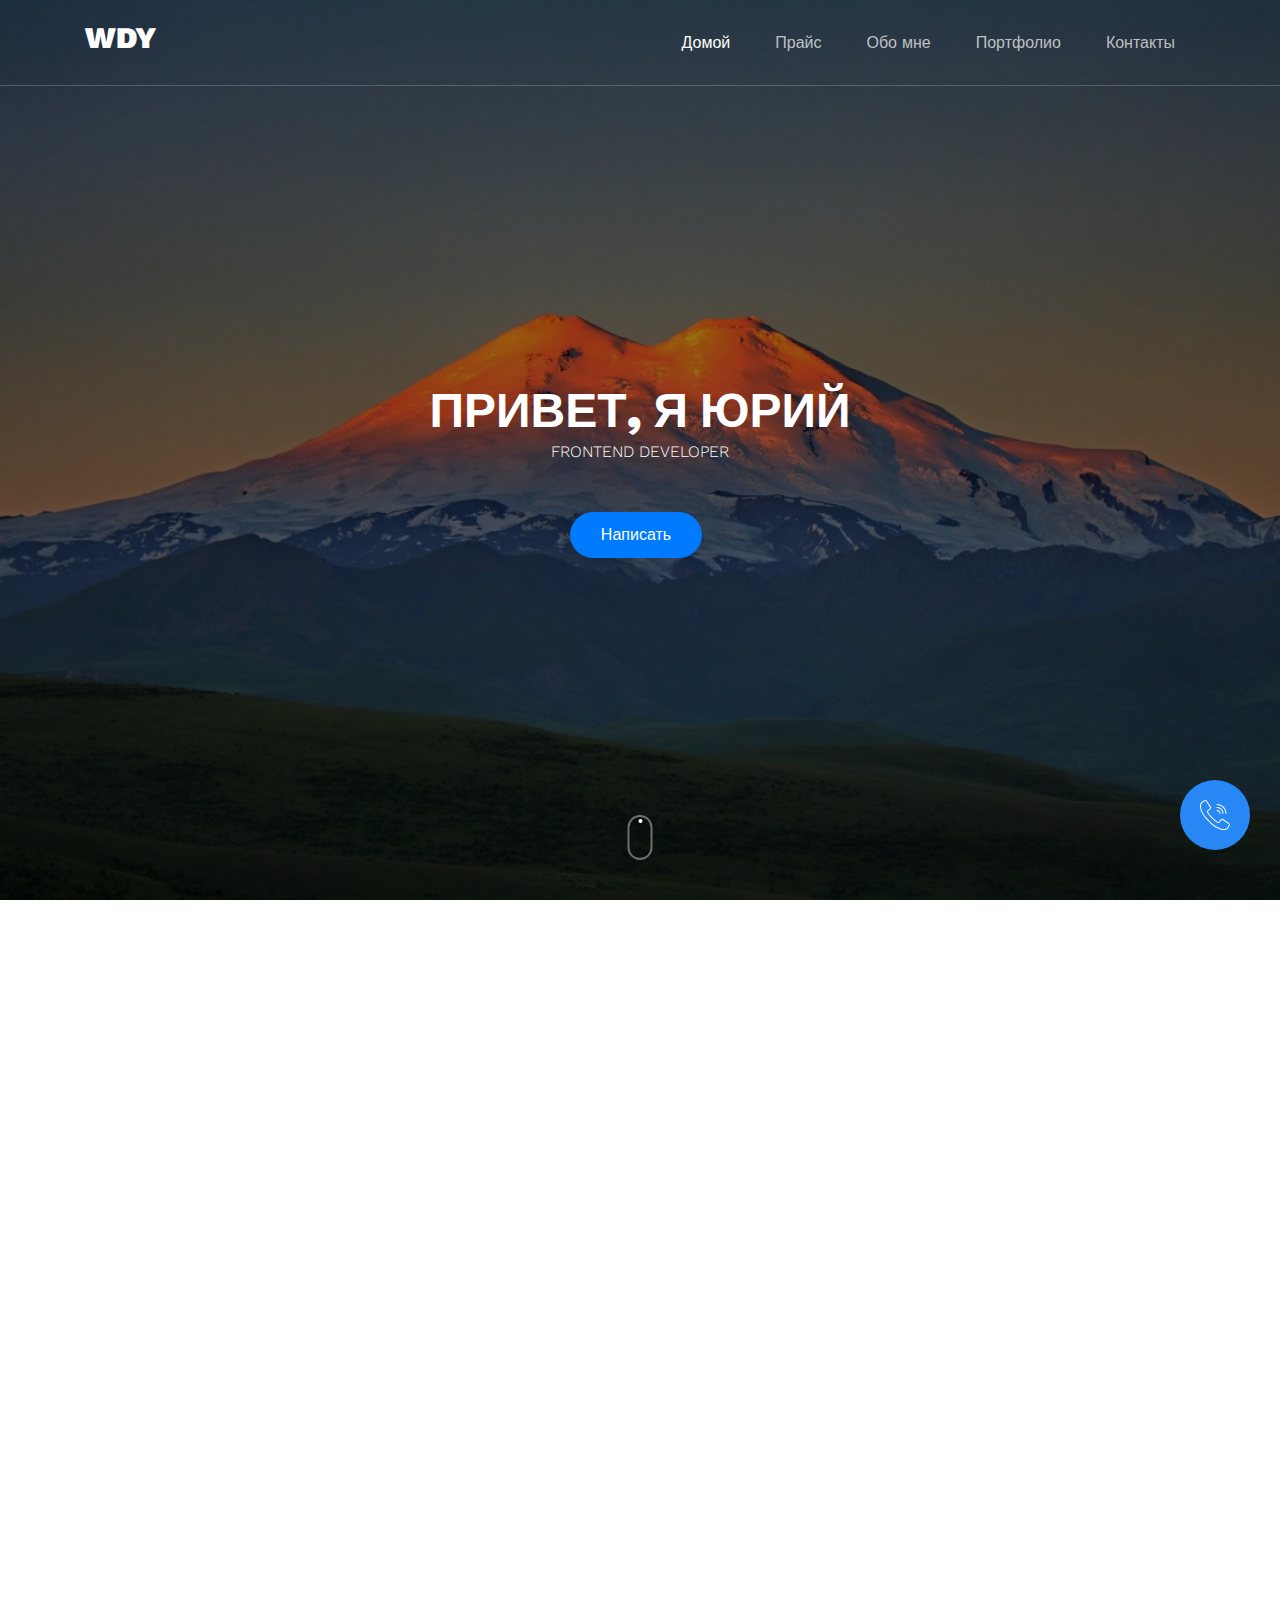
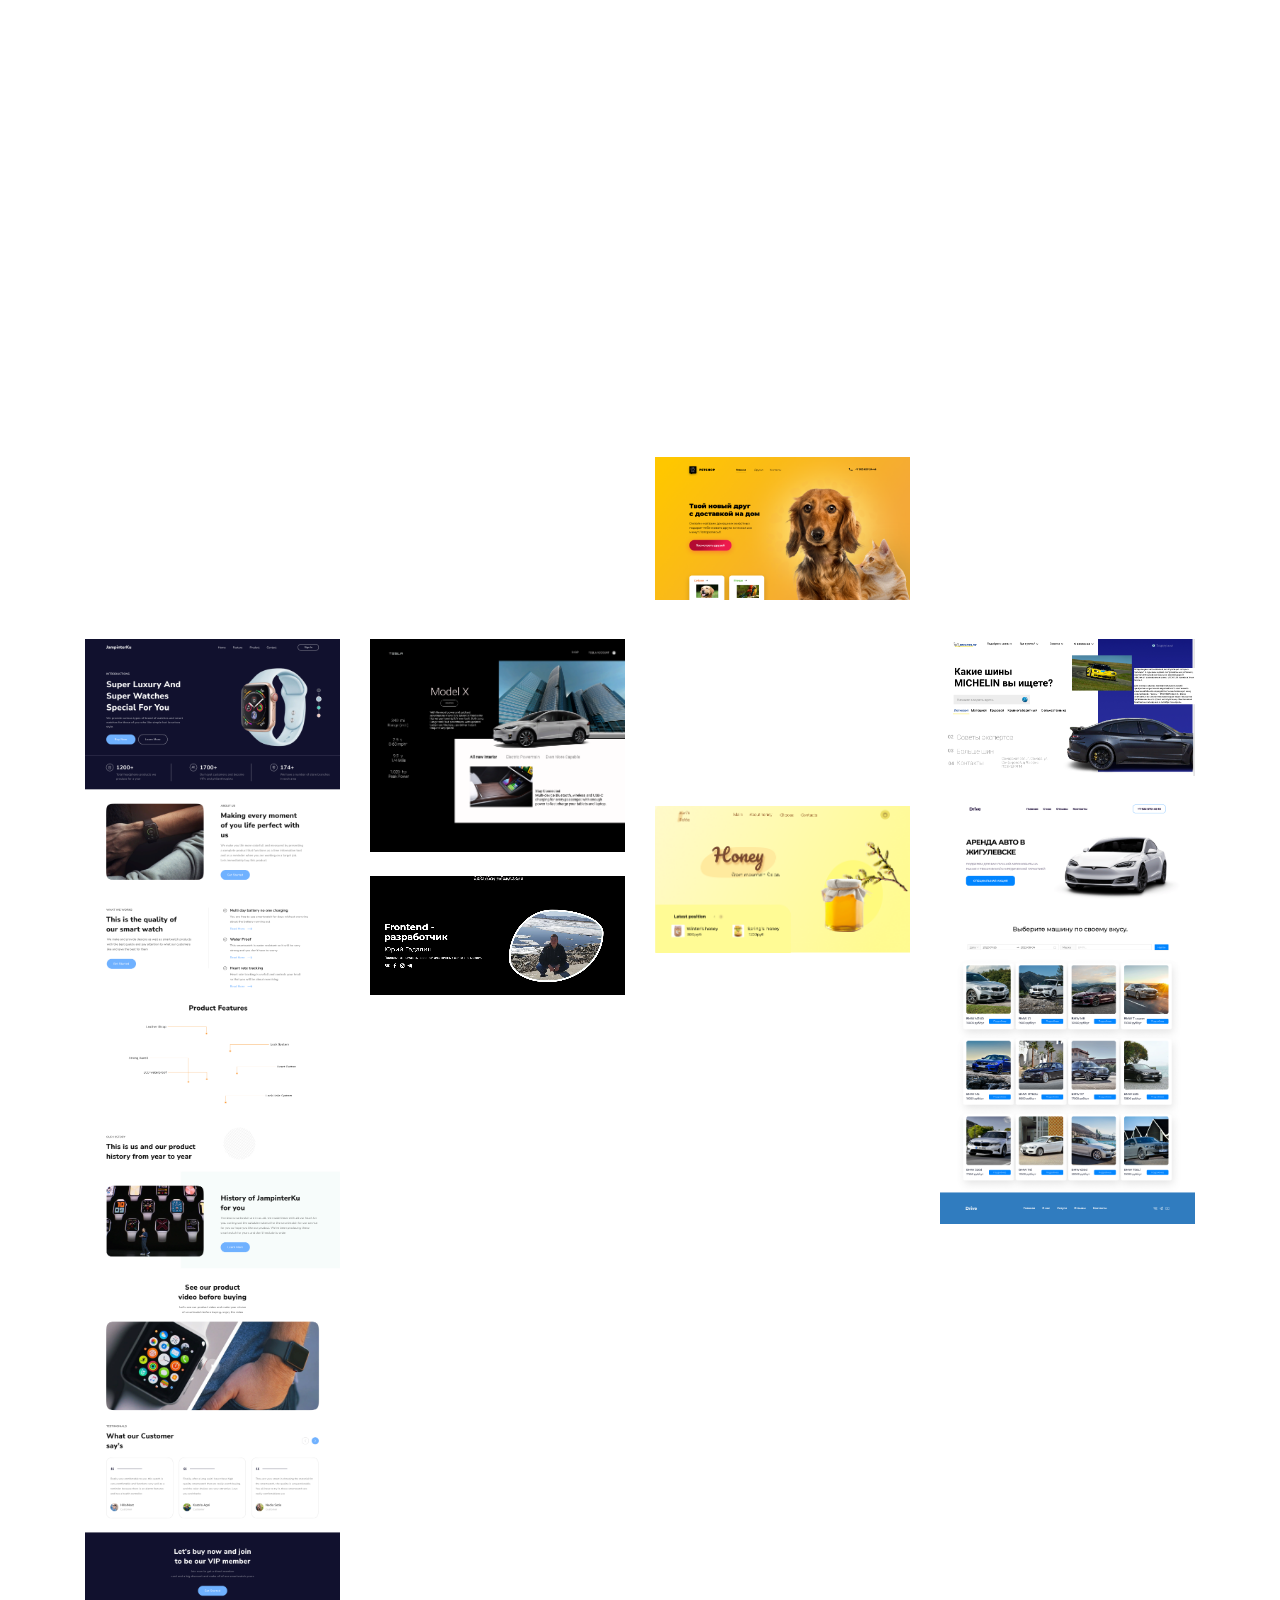
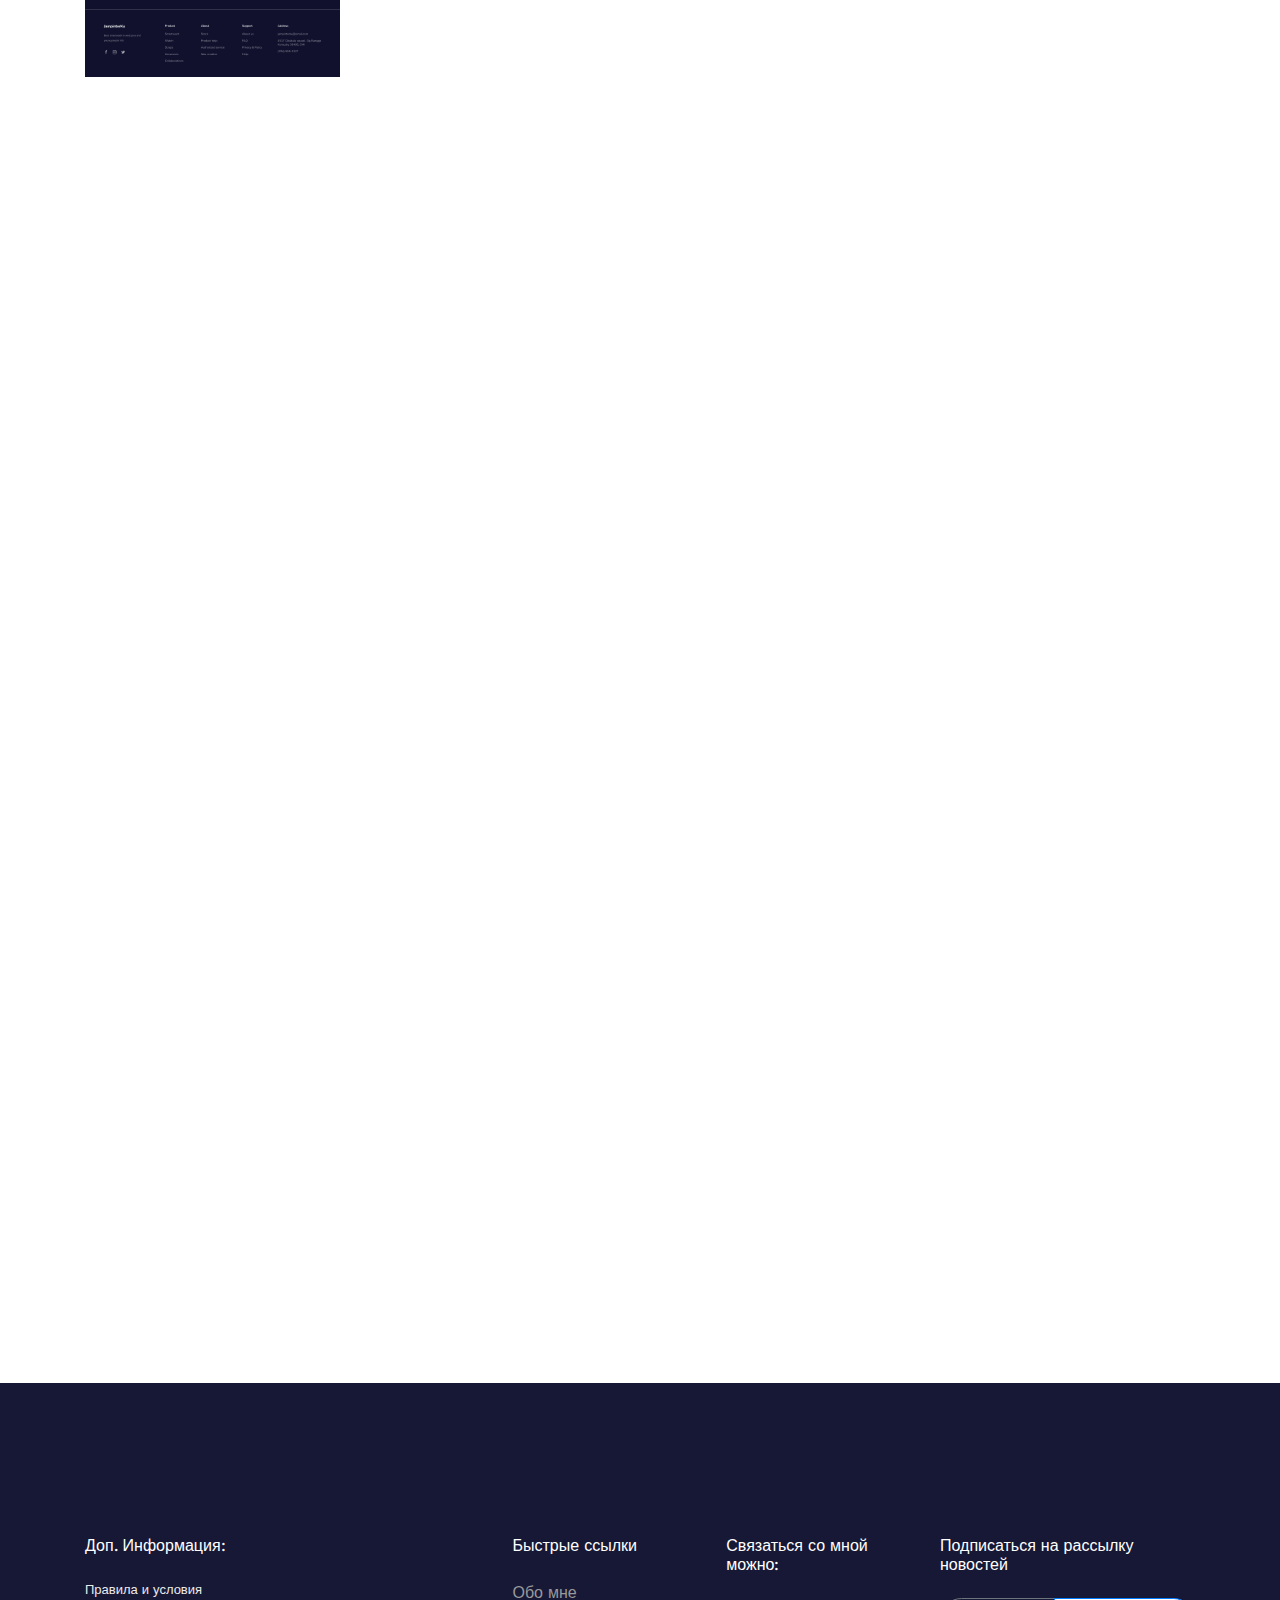
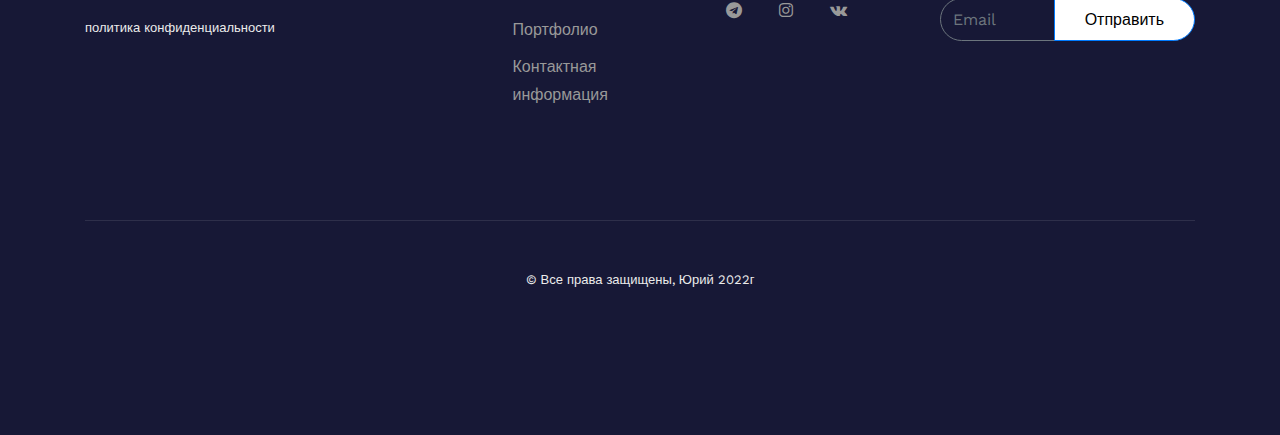
==== index.html @ 34f0fb24 "Update index.html" ====
<!doctype html>
<html lang="en">
  <head>
    <title>Портфолио</title>
    <meta charset="utf-8">
    <meta name="viewport" content="width=device-width, initial-scale=1, shrink-to-fit=no">
    
    
    <link href="https://fonts.googleapis.com/css?family=Work+Sans:400,700,900&display=swap" rel="stylesheet">

    <link rel="stylesheet" href="css/bootstrap.min.css">
    <link rel="stylesheet" href="css/jquery-ui.css">
    <link rel="stylesheet" href="css/owl.carousel.min.css">
    <link rel="stylesheet" href="css/owl.theme.default.min.css">
    <link rel="stylesheet" href="css/owl.theme.default.min.css">

    <link rel="stylesheet" href="css/jquery.fancybox.min.css">

    <link rel="stylesheet" href="css/bootstrap-datepicker.css">

    <link rel="stylesheet" href="fonts/flaticon/font/flaticon.css">
    <link rel="stylesheet" href="fonts/icomoon/style.css">

    <link rel="stylesheet" href="css/aos.css">

    <link rel="stylesheet" href="css/style.css">
    
  </head>
  <body data-spy="scroll" data-target=".site-navbar-target" data-offset="300">
    
    <div class="multibutton">
        <ul class="multibutton__list">
            <li class="multibutton__item">
                <a href="https://vk.com/gadalin" class="multibutton__icon">
					<svg width="34" height="24" viewBox="0 0 24 14" fill="none" xmlns="http://www.w3.org/2000/svg">
						<path fill-rule="evenodd" clip-rule="evenodd" d="M23.4493 0.947991C23.6161 0.40154 23.4493 0 22.6553 0H20.0297C19.3621 0 19.0543 0.346871 18.8874 0.729361C18.8874 0.729361 17.5521 3.92607 15.6606 6.00251C15.0487 6.60361 14.7705 6.79491 14.4367 6.79491C14.2698 6.79491 14.0194 6.60361 14.0194 6.05721V0.947991C14.0194 0.29225 13.8345 0 13.2781 0H9.15214C8.73495 0 8.48404 0.30434 8.48404 0.592781C8.48404 1.21441 9.42975 1.35777 9.52723 3.10641V6.90421C9.52723 7.73681 9.37414 7.88781 9.04033 7.88781C8.15024 7.88781 5.98508 4.67683 4.70094 1.00261C4.44927 0.288471 4.19686 0 3.52583 0H0.900219C0.150044 0 0 0.346871 0 0.729361C0 1.41244 0.890142 4.8004 4.14464 9.28121C6.3143 12.3412 9.37119 14 12.1528 14C13.8218 14 14.0283 13.6316 14.0283 12.997V10.6842C14.0283 9.94741 14.1864 9.80031 14.7149 9.80031C15.1043 9.80031 15.7719 9.99161 17.3296 11.467C19.1099 13.2156 19.4034 14 20.4047 14H23.0304C23.7805 14 24.1556 13.6316 23.9392 12.9045C23.7024 12.1799 22.8525 11.1286 21.7247 9.88231C21.1127 9.17191 20.1947 8.40691 19.9165 8.02431C19.5271 7.53261 19.6384 7.31401 19.9165 6.87691C19.9165 6.87691 23.1155 2.45067 23.4493 0.947991V0.947991Z" fill="white"/>
						</svg>
						
                </a>
            </li>
            <li class="multibutton__item">
                <a href="mailto:yury.kloch@yandex.ru" class="multibutton__icon">
                    <svg width="155" height="155" viewBox="0 0 155 155" fill="none" xmlns="http://www.w3.org/2000/svg">
						<path d="M77.7117 154.513C35.4707 154.513 0.909912 119.953 0.909912 77.7117C0.909912 35.4707 35.4707 0.909912 77.7117 0.909912C119.953 0.909912 154.513 35.4707 154.513 77.7117C154.513 93.4211 149.626 108.781 140.899 121.698C138.804 124.491 134.964 125.538 131.822 123.793C130.775 123.095 103.545 109.131 103.545 78.0608V47.3401C103.545 43.5 106.687 40.3581 110.527 40.3581C114.367 40.3581 117.509 43.5 117.509 47.3401V78.0608C117.509 93.072 126.586 102.847 132.869 107.734C137.757 98.6576 140.549 88.1846 140.549 77.7117C140.549 43.1509 112.272 14.8739 77.7117 14.8739C43.1509 14.8739 14.8739 43.1509 14.8739 77.7117C14.8739 112.272 43.1509 140.549 77.7117 140.549C87.8355 140.549 97.6103 138.106 106.338 133.568C109.829 131.822 114.018 133.218 115.763 136.709C117.509 140.2 116.113 144.39 112.622 146.135C102.149 151.721 89.9301 154.513 77.7117 154.513V154.513Z" fill="white"/>
						<path d="M77.7116 51.8784C92.0246 51.8784 103.545 63.3986 103.545 77.7117C103.545 92.0248 92.0246 103.545 77.7116 103.545C63.3985 103.545 51.8783 92.0248 51.8783 77.7117C51.8783 63.3986 63.3985 51.8784 77.7116 51.8784ZM77.7116 37.9144C55.7183 37.9144 37.9143 55.7185 37.9143 77.7117C37.9143 99.7049 55.7183 117.509 77.7116 117.509C99.7048 117.509 117.509 99.7049 117.509 77.7117C117.509 55.7185 99.7048 37.9144 77.7116 37.9144Z" fill="white"/>
					</svg>
						
                </a>
            </li>
            <li class="multibutton__item">
                <a href="https://invite.viber.com/?g=ggJx9YcV1E86JNt-0fMZsOHkIFVFc8uT" class="multibutton__icon">
                    <svg version="1.1" xmlns="http://www.w3.org/2000/svg" xmlns:xlink="http://www.w3.org/1999/xlink" x="0px" y="0px" viewBox="0 0 52.511 52.511" style="enable-background:new 0 0 52.511 52.511;" xml:space="preserve">
                        <g>
                        <g>
                        <path d="M31.256,0H21.254C10.778,0,2.255,8.521,2.255,18.995v9.01c0,7.8,4.793,14.81,12,17.665v5.841
                        c0,0.396,0.233,0.754,0.595,0.914c0.13,0.058,0.268,0.086,0.405,0.086c0.243,0,0.484-0.089,0.671-0.259L21.725,47h9.531
                        c10.476,0,18.999-8.521,18.999-18.995v-9.01C50.255,8.521,41.732,0,31.256,0z M48.255,28.005C48.255,37.376,40.63,45,31.256,45
                        h-9.917c-0.248,0-0.487,0.092-0.671,0.259l-4.413,3.997v-4.279c0-0.424-0.267-0.802-0.667-0.942
                        C8.81,41.638,4.255,35.196,4.255,28.005v-9.01C4.255,9.624,11.881,2,21.254,2h10.002c9.374,0,16.999,7.624,16.999,16.995V28.005z"></path>
                        <path d="M39.471,30.493l-6.146-3.992c-0.672-0.437-1.472-0.585-2.255-0.423c-0.784,0.165-1.458,0.628-1.895,1.303l-0.289,0.444
                        c-2.66-0.879-5.593-2.002-7.349-7.085l0.727-0.632h0c1.248-1.085,1.379-2.983,0.294-4.233l-4.808-5.531
                        c-0.362-0.417-0.994-0.46-1.411-0.099l-3.019,2.624c-2.648,2.302-1.411,5.707-1.004,6.826c0.018,0.05,0.04,0.098,0.066,0.145
                        c0.105,0.188,2.612,4.662,6.661,8.786c4.065,4.141,11.404,7.965,11.629,8.076c0.838,0.544,1.781,0.805,2.714,0.805
                        c1.638,0,3.244-0.803,4.202-2.275l2.178-3.354C40.066,31.413,39.934,30.794,39.471,30.493z M35.91,34.142
                        c-0.901,1.388-2.763,1.782-4.233,0.834c-0.073-0.038-7.364-3.835-11.207-7.75c-3.592-3.659-5.977-7.724-6.302-8.291
                        c-0.792-2.221-0.652-3.586,0.464-4.556l2.265-1.968l4.152,4.776c0.369,0.424,0.326,1.044-0.096,1.411l-1.227,1.066
                        c-0.299,0.26-0.417,0.671-0.3,1.049c2.092,6.798,6.16,8.133,9.13,9.108l0.433,0.143c0.433,0.146,0.907-0.021,1.155-0.403
                        l0.709-1.092c0.146-0.226,0.37-0.379,0.63-0.434c0.261-0.056,0.527-0.004,0.753,0.143l5.308,3.447L35.91,34.142z"></path>
                        <path d="M28.538,16.247c-0.532-0.153-1.085,0.156-1.236,0.688c-0.151,0.531,0.157,1.084,0.688,1.235
                        c1.49,0.424,2.677,1.613,3.097,3.104c0.124,0.44,0.525,0.729,0.962,0.729c0.09,0,0.181-0.012,0.272-0.037
                        c0.531-0.15,0.841-0.702,0.691-1.234C32.405,18.578,30.69,16.859,28.538,16.247z"></path>
                        <path d="M36.148,22.219c0.09,0,0.181-0.012,0.272-0.037c0.532-0.15,0.841-0.703,0.691-1.234c-1.18-4.183-4.509-7.519-8.689-8.709
                        c-0.531-0.153-1.084,0.158-1.235,0.689c-0.151,0.531,0.157,1.084,0.688,1.235c3.517,1,6.318,3.809,7.311,7.328
                        C35.311,21.931,35.711,22.219,36.148,22.219z"></path>
                        <path d="M27.991,7.582c-0.532-0.153-1.085,0.156-1.236,0.689c-0.151,0.531,0.157,1.084,0.688,1.235
                        c5.959,1.695,10.706,6.453,12.388,12.416c0.124,0.44,0.525,0.729,0.962,0.729c0.09,0,0.181-0.012,0.272-0.037
                        c0.531-0.15,0.841-0.703,0.691-1.234C39.887,14.753,34.613,9.467,27.991,7.582z"></path>
                        </g>
                        </g>
                    </svg>
                </a>
            </li>
            <li class="multibutton__item">
                <a href="https://t.me/Yury763" class="multibutton__icon">
                    <svg width="24" height="22" viewBox="0 0 24 22" fill="none" xmlns="http://www.w3.org/2000/svg">
					<path d="M23.4503 0.383487C23.2326 0.195395 22.9675 0.0704817 22.6838 0.02228C22.4001 -0.0259217 22.1086 0.00442624 21.8409 0.110036L1.00274 8.2965C0.684922 8.42136 0.416077 8.64577 0.236435 8.93617C0.0567935 9.22656 -0.0239862 9.56731 0.00618365 9.90744C0.0363535 10.2476 0.175851 10.5688 0.403802 10.823C0.631753 11.0773 0.935901 11.2509 1.27074 11.3178L6.74529 12.4127V19.2091C6.74501 19.5219 6.83756 19.8277 7.01121 20.0878C7.18486 20.3479 7.4318 20.5507 7.72076 20.6704C8.00972 20.79 8.32769 20.8213 8.63442 20.7601C8.94114 20.6989 9.22281 20.5481 9.44375 20.3267L12.5227 17.2478L17.1278 21.3002C17.4142 21.5546 17.7837 21.6952 18.1668 21.6957C18.3333 21.6955 18.4987 21.6692 18.6571 21.6179C18.9184 21.535 19.1533 21.3851 19.3386 21.1831C19.5238 20.9811 19.6528 20.734 19.7128 20.4666L23.9596 1.93444C24.0243 1.65406 24.0111 1.36132 23.9213 1.08794C23.8315 0.814552 23.6686 0.570941 23.4503 0.383487V0.383487ZM1.3558 9.78769C1.34849 9.73871 1.35878 9.68873 1.38484 9.64661C1.41091 9.6045 1.45105 9.57299 1.49815 9.55769L18.9345 2.70766L7.26573 11.135L1.53641 9.98915C1.48734 9.98237 1.44226 9.9584 1.40919 9.92152C1.37612 9.88463 1.35721 9.83721 1.3558 9.78769V9.78769ZM8.48568 19.3688C8.4541 19.4004 8.41387 19.4219 8.37006 19.4306C8.32626 19.4393 8.28086 19.4348 8.23959 19.4177C8.19833 19.4006 8.16306 19.3717 8.13825 19.3346C8.11344 19.2974 8.1002 19.2538 8.1002 19.2091V13.3559L11.5036 16.3509L8.48568 19.3688ZM18.3921 20.1639C18.3833 20.202 18.3649 20.2372 18.3384 20.2661C18.312 20.2949 18.2785 20.3164 18.2413 20.3284C18.2041 20.3404 18.1643 20.3425 18.126 20.3346C18.0877 20.3267 18.0521 20.3089 18.0228 20.2831L8.50751 11.9096L22.6193 1.71778L18.3921 20.1639Z" fill="white"/>
					</svg>

                </a>
            </li>
        </ul>
        <div class="multibutton__button">
            <svg version="1.1" xmlns="http://www.w3.org/2000/svg" xmlns:xlink="http://www.w3.org/1999/xlink" x="0px" y="0px" viewBox="0 0 512.076 512.076" style="enable-background:new 0 0 512.076 512.076;" xml:space="preserve">
                        <g transform="translate(-1 -1)">
                        <g>
                        <g>
                        <path d="M499.639,396.039l-103.646-69.12c-13.153-8.701-30.784-5.838-40.508,6.579l-30.191,38.818
                        c-3.88,5.116-10.933,6.6-16.546,3.482l-5.743-3.166c-19.038-10.377-42.726-23.296-90.453-71.04s-60.672-71.45-71.049-90.453
                        l-3.149-5.743c-3.161-5.612-1.705-12.695,3.413-16.606l38.792-30.182c12.412-9.725,15.279-27.351,6.588-40.508l-69.12-103.646
                        C109.12,1.056,91.25-2.966,77.461,5.323L34.12,31.358C20.502,39.364,10.511,52.33,6.242,67.539
                        c-15.607,56.866-3.866,155.008,140.706,299.597c115.004,114.995,200.619,145.92,259.465,145.92
                        c13.543,0.058,27.033-1.704,40.107-5.239c15.212-4.264,28.18-14.256,36.181-27.878l26.061-43.315
                        C517.063,422.832,513.043,404.951,499.639,396.039z M494.058,427.868l-26.001,43.341c-5.745,9.832-15.072,17.061-26.027,20.173
                        c-52.497,14.413-144.213,2.475-283.008-136.32S8.29,124.559,22.703,72.054c3.116-10.968,10.354-20.307,20.198-26.061
                        l43.341-26.001c5.983-3.6,13.739-1.855,17.604,3.959l37.547,56.371l31.514,47.266c3.774,5.707,2.534,13.356-2.85,17.579
                        l-38.801,30.182c-11.808,9.029-15.18,25.366-7.91,38.332l3.081,5.598c10.906,20.002,24.465,44.885,73.967,94.379
                        c49.502,49.493,74.377,63.053,94.37,73.958l5.606,3.089c12.965,7.269,29.303,3.898,38.332-7.91l30.182-38.801
                        c4.224-5.381,11.87-6.62,17.579-2.85l103.637,69.12C495.918,414.126,497.663,421.886,494.058,427.868z"></path>
                        <path d="M291.161,86.39c80.081,0.089,144.977,64.986,145.067,145.067c0,4.713,3.82,8.533,8.533,8.533s8.533-3.82,8.533-8.533
                        c-0.099-89.503-72.63-162.035-162.133-162.133c-4.713,0-8.533,3.82-8.533,8.533S286.448,86.39,291.161,86.39z"></path>
                        <path d="M291.161,137.59c51.816,0.061,93.806,42.051,93.867,93.867c0,4.713,3.821,8.533,8.533,8.533
                        c4.713,0,8.533-3.82,8.533-8.533c-0.071-61.238-49.696-110.863-110.933-110.933c-4.713,0-8.533,3.82-8.533,8.533
                        S286.448,137.59,291.161,137.59z"></path>
                        <path d="M291.161,188.79c23.552,0.028,42.638,19.114,42.667,42.667c0,4.713,3.821,8.533,8.533,8.533s8.533-3.82,8.533-8.533
                        c-0.038-32.974-26.759-59.696-59.733-59.733c-4.713,0-8.533,3.82-8.533,8.533S286.448,188.79,291.161,188.79z"></path>
                        </g>
                        </g>
                        </g>
                    </svg>
        </div>
    </div>
  

  


  <div class="site-wrap">

    <div class="site-mobile-menu site-navbar-target">
      <div class="site-mobile-menu-header">
        <div class="site-mobile-menu-close mt-3">
          <span class="icon-close2 js-menu-toggle"></span>
        </div>
      </div>
      <div class="site-mobile-menu-body"></div>
    </div>
   
    
    <header class="site-navbar py-4 js-sticky-header site-navbar-target" role="banner">

      <div class="container">
        <div class="row align-items-center">
          
          <div class="col-6 col-xl-2">
            <h1 class="mb-0 site-logo"><a href="index.html" class="mb-0">WDY</a></h1>
          </div>

          <div class="col-12 col-md-10 d-none d-xl-block">
            <nav class="site-navigation position-relative text-right" role="navigation">

              <ul class="site-menu main-menu js-clone-nav mr-auto d-none d-lg-block">
                <li><a href="#home-section" class="nav-link">Домой</a></li>
		<li><a href="images/Прайс.png" class="nav-link">Прайс</a></li>
                <li><a href="#about-section" class="nav-link">Обо мне</a></li>
                <li><a href="#portfolio-section" class="nav-link">Портфолио</a></li>
                <li><a href="#contact-section" class="nav-link">Контакты</a></li>
              </ul>
            </nav>
          </div>


          <div class="col-6 d-inline-block d-xl-none ml-md-0 py-3" style="position: relative; top: 3px;"><a href="#" class="site-menu-toggle js-menu-toggle float-right"><span class="icon-menu h3"></span></a></div>

        </div>
      </div>
      
    </header>

  
     
    <div class="site-blocks-cover overlay" style="background-image: url(images/Эльбрус.jpg);" data-aos="fade" id="home-section">

      <div class="container">
        <div class="row align-items-center justify-content-center">

          
          <div class="col-md-8 mt-lg-5 text-center">
            <h1 class="text-uppercase mb-5" data-aos="fade-up">Привет, Я Юрий <p>frontend developer</p></h1>
            
            <div data-aos="fade-up" data-aos-delay="100">
              <a href="#contact-section" class="btn smoothscroll btn-primary mr-2 mb-2">Написать</a>
            </div>
          </div>
            
        </div>
      </div>

      <a href="#about-section" class="mouse smoothscroll">
        <span class="mouse-icon">
          <span class="mouse-wheel"></span>
        </span>
      </a>
    </div>  

    
    <div class="site-section cta-big-image" id="about-section">
      <div class="container">
        <div class="row mb-5">
          <div class="col-12 text-center" data-aos="fade">
            <h2 class="section-title mb-3">Кто я?</h2>
          </div>
        </div>
        <div class="row">
          <div class="col-lg-6 mb-5" data-aos="fade-up" data-aos-delay="">
            <figure class="circle-bg">
            <img src="images/лицо.jpg" alt="Image" class="img-fluid">
            </figure>
          </div>
          <div class="col-lg-5 ml-auto" data-aos="fade-up" data-aos-delay="100">
            <div class="mb-4">
              <h3 class="h3 mb-4 text-black">Коротко обо мне</h3>
              <p>Меня зовут Юрий, мне 18 лет, учусь в Тольяттинском Социально - Педагогическом колледже, на специальность разработчик веб и мультимедийных приложений. Занимаюсь созданием дизайна, версткой HTML5 баннеров и комплексным созданием сайтов.</p>


              
            </div>
            
            
              
            <div class="mb-4">
              <ul class="list-unstyled ul-check success">
                <li>HTML,CSS</li>
                <li>Figma</li>
                <li>Adobe Photoshop </li>
                <li>Python</li>
              </ul>
              
            </div>            
          </div>
        </div>
      </div>  
    </div>

    
   
    <section class="site-section" id="portfolio-section">
      

      <div class="container">

        <div class="row mb-3">
          <div class="col-12 text-center" data-aos="fade">
            <h2 class="section-title mb-3">Портфолио</h2>
          </div>
        </div>

        <div class="row justify-content-center mb-5" data-aos="fade-up">
          <div id="filters" class="filters text-center button-group col-md-7">
            <button class="btn btn-primary" data-filter=".web">Web</button>
            <button class="btn btn-primary" data-filter=".design">Design</button>
          </div>
        </div>  
        
        <div id="posts" class="row no-gutter">
          <div class="item web col-sm-6 col-md-4 col-lg-4 col-xl-3 mb-4">
            <a href="Для видео/bandicam 2021-10-07 21-34-56-134.mp4" class="item-wrap fancybox" data-fancybox="gallery2">
              <span class="icon-search2"></span>
              <video class="img-fluid" src="Для видео/bandicam 2021-10-07 21-34-56-134.mp4">
            </a>
          </div>
          <div class="item web col-sm-6 col-md-4 col-lg-4 col-xl-3 mb-4">
            <a href="Для видео/Жигулевск.mp4" class="item-wrap fancybox" data-fancybox="gallery2">
              <span class="icon-search2"></span>
              <video class="img-fluid" src="Для видео/Жигулевск.mp4">
            </a>
          </div>

       

          <div class="item design col-sm-6 col-md-4 col-lg-4 col-xl-3 mb-4">

            <a href="images/petshop.png" class="item-wrap fancybox" data-fancybox="gallery2">
              <span class="icon-search2"></span>
              <img class="img-fluid" src="images/petshop.png">
            </a>

          </div>

          <div class="item web col-sm-6 col-md-4 col-lg-4 col-xl-3 mb-4">
            <a href="тлт.mp4" class="item-wrap fancybox" data-fancybox="gallery2">
              <span class="icon-search2"></span>
              <video class="img-fluid" src="тлт.mp4">
            </a>
          </div>

         

          <div class="item web col-sm-6 col-md-4 col-lg-4 col-xl-3 mb-4">
            <a href="Для видео/турагенство.mp4" class="item-wrap fancybox" data-fancybox="gallery2">
              <span class="icon-search2"></span>
              <video class="img-fluid" src="Для видео/турагенство.mp4">
            </a>
          </div>

          <div class="item design col-sm-6 col-md-4 col-lg-4 col-xl-3 mb-4">
            <a href="images/часы.png" class="item-wrap fancybox" data-fancybox="gallery2">
              <span class="icon-search2"></span>
              <img class="img-fluid" src="images/часы.png">
            </a>
          </div>


          <div class="item design col-sm-6 col-md-4 col-lg-4 col-xl-3 mb-4">
            <a href="images/Model X.png" class="item-wrap fancybox" data-fancybox="gallery2">
              <span class="icon-search2"></span>
              <img class="img-fluid" src="images/Model X.png">
            </a>
          </div>

         

          <div class="item design col-sm-6 col-md-4 col-lg-4 col-xl-3 mb-4">
            <a href="images/мишлен.jpg" class="item-wrap fancybox" data-fancybox="gallery2">
              <span class="icon-search2"></span>
              <img class="img-fluid" src="images/мишлен.jpg">
            </a>
          </div>

          <div class="item design col-sm-6 col-md-4 col-lg-4 col-xl-3 mb-4">
            <a href="images/авто.png" class="item-wrap fancybox" data-fancybox="gallery2">
              <span class="icon-search2"></span>
              <img class="img-fluid" src="images/авто.png">
            </a>
          </div>

          <div class="item design col-sm-6 col-md-4 col-lg-4 col-xl-3 mb-4">
            <a href="images/мед.jpg" class="item-wrap fancybox" data-fancybox="gallery2">
              <span class="icon-search2"></span>
              <img class="img-fluid" src="images/honey (2).png">
            </a>
          </div>

          <div class="item web col-sm-6 col-md-4 col-lg-4 col-xl-3 mb-4">
            <a href="Для видео/я.mp4" class="item-wrap fancybox" data-fancybox="gallery2">
              <span class="icon-search2"></span>
              <video class="img-fluid" src="Для видео/я.mp4">
            </a>
          </div>

        </div>
      </div>

    </section>

    <section class="site-section bg-light" id="contact-section" data-aos="fade">
      <div class="container">
        <div class="row mb-5">
          <div class="col-12 text-center">
            <h2 class="section-title mb-3">Связаться со мной</h2>
          </div>
        </div>
        <div class="row mb-5">
          


          <div class="col-md-4 text-center">
            <p class="mb-4">
              <span class="icon-room d-block h4 text-primary"></span>
               <a href="#">г.Жигулевск</a>

            </p>
          </div>
          <div class="col-md-4 text-center">
            <p class="mb-4">
              <span class="icon-phone d-block h4 text-primary"></span>
              <a href="#">+7 987 907 59 10</a>
            </p>
          </div>
          <div class="col-md-4 text-center">
            <p class="mb-0">
              <span class="icon-mail_outline d-block h4 text-primary"></span>
              <a href="#">yury.kloch@yandex.ru</a>
            </p>
          </div>
        </div>
        <div class="row">
          <div class="col-md-12 mb-5">

            

            <form action="#" class="p-5 bg-white">
              
              <h2 class="h4 text-black mb-5">Контактная информация</h2> 

              <div class="row form-group">
                <div class="col-md-6 mb-3 mb-md-0">
                  <label class="text-black" for="fname">Имя</label>
                  <input type="text" id="fname" class="form-control">
                </div>
                <div class="col-md-6">
                  <label class="text-black" for="lname">Фамилия</label>
                  <input type="text" id="lname" class="form-control">
                </div>
              </div>

              <div class="row form-group">
                
                <div class="col-md-12">
                  <label class="text-black" for="email">Email</label> 
                  <input type="email" id="email" class="form-control">
                </div>
              </div>

              <div class="row form-group">
                
                <div class="col-md-12">
                  <label class="text-black" for="phone">Номер телефона</label> 
                  <input type="subject" id="subject" class="form-control">
                </div>
              </div>

              <div class="row form-group">
                <div class="col-md-12">
                  <label class="text-black" for="message">Сообщение</label> 
                  <textarea name="message" id="message" cols="30" rows="7" class="form-control" placeholder="Напишите что-нибудь..."></textarea>
                </div>
              </div>

              <div class="row form-group">
                <div class="col-md-12">
                  <input type="submit" value="Отправить" class="btn btn-primary btn-md text-white">
                </div>
              </div>

  
            </form>
          </div>
          
        </div>
      </div>
    </section>

    
    <footer class="site-footer">
      <div class="container">
        <div class="row">
          <div class="col-md-9">
            <div class="row">
              <div class="col-md-5">
                <h2 class="footer-heading mb-4">Доп. Информация:</h2>
                <p>Правила и условия</p>
                <p>политика конфиденциальности</p>
              </div>
              <div class="col-md-3 ml-auto">
                <h2 class="footer-heading mb-4">‎Быстрые ссылки</h2>
                <ul class="list-unstyled">
                  <li><a href="#about-section" class="smoothscroll">Обо мне</a></li>
                  <li><a href="#services-section" class="smoothscroll">Портфолио</a></li>
                  <li><a href="#contact-section" class="smoothscroll">Контактная информация</a></li>
                </ul>
              </div>
              <div class="col-md-3">
                <h2 class="footer-heading mb-4">Связаться со мной можно:</h2>
                <a href="https://t.me/Yury763" class="pl-0 pr-3"><span class="icon-telegram"></span></a>
                <a href="https://www.instagram.com/gadalin763rus/" class="pl-3 pr-3"><span class="icon-instagram"></span></a>
                <a href="https://vk.com/gadalin" class="pl-3 pr-3"><span class="icon-vk"></span></a>
              </div>
            </div>
          </div>
          <div class="col-md-3">
            <h2 class="footer-heading mb-4">Подписаться на рассылку новостей‎</h2>
            <form action="#" method="post" class="footer-subscribe">
              <div class="input-group mb-3">
                <input type="text" class="form-control border-secondary text-white bg-transparent" placeholder="Email" aria-label="Enter Email" aria-describedby="button-addon2">
                <div class="input-group-append">
                  <button class="btn btn-primary text-black" type="button" id="button-addon2">Отправить</button>
                </div>
              </div>
            </form>
          </div>
        </div>
        <div class="row pt-5 mt-5 text-center">
          <div class="col-md-12">
            <div class="border-top pt-5">
              <p>
           
                © Все права защищены, Юрий 2022г</a>
         
            </p>
        
            </div>
          </div>
          
        </div>
      </div>
    </footer>

  </div> <!-- .site-wrap -->

  <script src="js/jquery-3.3.1.min.js"></script>
  <script src="js/jquery-ui.js"></script>
  <script src="js/popper.min.js"></script>
  <script src="js/bootstrap.min.js"></script>
  <script src="js/owl.carousel.min.js"></script>
  <script src="js/jquery.countdown.min.js"></script>
  <script src="js/jquery.easing.1.3.js"></script>
  <script src="js/aos.js"></script>
  <script src="js/jquery.fancybox.min.js"></script>
  <script src="js/jquery.sticky.js"></script>
  <script src="js/isotope.pkgd.min.js"></script>

  
  <script src="js/main.js"></script>

  
    
  </body>
</html>
---- fonts/flaticon/font/flaticon.css ----
/*
  	Flaticon icon font: Flaticon
  	Creation date: 03/04/2019 06:02
  	*/

@font-face {
  font-family: "Flaticon";
  src: url("./Flaticon.eot");
  src: url("./Flaticon.eot?#iefix") format("embedded-opentype"),
       url("./Flaticon.woff2") format("woff2"),
       url("./Flaticon.woff") format("woff"),
       url("./Flaticon.ttf") format("truetype"),
       url("./Flaticon.svg#Flaticon") format("svg");
  font-weight: normal;
  font-style: normal;
}

@media screen and (-webkit-min-device-pixel-ratio:0) {
  @font-face {
    font-family: "Flaticon";
    src: url("./Flaticon.svg#Flaticon") format("svg");
  }
}

[class^="flaticon-"]:before, [class*=" flaticon-"]:before,
[class^="flaticon-"]:after, [class*=" flaticon-"]:after {   
  font-family: Flaticon;
        font-style: normal;
  font-weight: normal;
  font-variant: normal;
  text-transform: none;
  line-height: 1;

  /* Better Font Rendering =========== */
  -webkit-font-smoothing: antialiased;
  -moz-osx-font-smoothing: grayscale;
}

.flaticon-startup:before { content: "\f100"; }
.flaticon-graphic-design:before { content: "\f101"; }
.flaticon-settings:before { content: "\f102"; }
.flaticon-idea:before { content: "\f103"; }
.flaticon-smartphone:before { content: "\f104"; }
.flaticon-head:before { content: "\f105"; }
---- fonts/icomoon/style.css ----
@font-face {
  font-family: 'icomoon';
  src:  url('fonts/icomoon.eot?10si43');
  src:  url('fonts/icomoon.eot?10si43#iefix') format('embedded-opentype'),
    url('fonts/icomoon.ttf?10si43') format('truetype'),
    url('fonts/icomoon.woff?10si43') format('woff'),
    url('fonts/icomoon.svg?10si43#icomoon') format('svg');
  font-weight: normal;
  font-style: normal;
}

[class^="icon-"], [class*=" icon-"] {
  /* use !important to prevent issues with browser extensions that change fonts */
  font-family: 'icomoon' !important;
  speak: none;
  font-style: normal;
  font-weight: normal;
  font-variant: normal;
  text-transform: none;
  line-height: 1;

  /* Better Font Rendering =========== */
  -webkit-font-smoothing: antialiased;
  -moz-osx-font-smoothing: grayscale;
}

.icon-asterisk:before {
  content: "\f069";
}
.icon-plus:before {
  content: "\f067";
}
.icon-question:before {
  content: "\f128";
}
.icon-minus:before {
  content: "\f068";
}
.icon-glass:before {
  content: "\f000";
}
.icon-music:before {
  content: "\f001";
}
.icon-search:before {
  content: "\f002";
}
.icon-envelope-o:before {
  content: "\f003";
}
.icon-heart:before {
  content: "\f004";
}
.icon-star:before {
  content: "\f005";
}
.icon-star-o:before {
  content: "\f006";
}
.icon-user:before {
  content: "\f007";
}
.icon-film:before {
  content: "\f008";
}
.icon-th-large:before {
  content: "\f009";
}
.icon-th:before {
  content: "\f00a";
}
.icon-th-list:before {
  content: "\f00b";
}
.icon-check:before {
  content: "\f00c";
}
.icon-close:before {
  content: "\f00d";
}
.icon-remove:before {
  content: "\f00d";
}
.icon-times:before {
  content: "\f00d";
}
.icon-search-plus:before {
  content: "\f00e";
}
.icon-search-minus:before {
  content: "\f010";
}
.icon-power-off:before {
  content: "\f011";
}
.icon-signal:before {
  content: "\f012";
}
.icon-cog:before {
  content: "\f013";
}
.icon-gear:before {
  content: "\f013";
}
.icon-trash-o:before {
  content: "\f014";
}
.icon-home:before {
  content: "\f015";
}
.icon-file-o:before {
  content: "\f016";
}
.icon-clock-o:before {
  content: "\f017";
}
.icon-road:before {
  content: "\f018";
}
.icon-download:before {
  content: "\f019";
}
.icon-arrow-circle-o-down:before {
  content: "\f01a";
}
.icon-arrow-circle-o-up:before {
  content: "\f01b";
}
.icon-inbox:before {
  content: "\f01c";
}
.icon-play-circle-o:before {
  content: "\f01d";
}
.icon-repeat:before {
  content: "\f01e";
}
.icon-rotate-right:before {
  content: "\f01e";
}
.icon-refresh:before {
  content: "\f021";
}
.icon-list-alt:before {
  content: "\f022";
}
.icon-lock:before {
  content: "\f023";
}
.icon-flag:before {
  content: "\f024";
}
.icon-headphones:before {
  content: "\f025";
}
.icon-volume-off:before {
  content: "\f026";
}
.icon-volume-down:before {
  content: "\f027";
}
.icon-volume-up:before {
  content: "\f028";
}
.icon-qrcode:before {
  content: "\f029";
}
.icon-barcode:before {
  content: "\f02a";
}
.icon-tag:before {
  content: "\f02b";
}
.icon-tags:before {
  content: "\f02c";
}
.icon-book:before {
  content: "\f02d";
}
.icon-bookmark:before {
  content: "\f02e";
}
.icon-print:before {
  content: "\f02f";
}
.icon-camera:before {
  content: "\f030";
}
.icon-font:before {
  content: "\f031";
}
.icon-bold:before {
  content: "\f032";
}
.icon-italic:before {
  content: "\f033";
}
.icon-text-height:before {
  content: "\f034";
}
.icon-text-width:before {
  content: "\f035";
}
.icon-align-left:before {
  content: "\f036";
}
.icon-align-center:before {
  content: "\f037";
}
.icon-align-right:before {
  content: "\f038";
}
.icon-align-justify:before {
  content: "\f039";
}
.icon-list:before {
  content: "\f03a";
}
.icon-dedent:before {
  content: "\f03b";
}
.icon-outdent:before {
  content: "\f03b";
}
.icon-indent:before {
  content: "\f03c";
}
.icon-video-camera:before {
  content: "\f03d";
}
.icon-image:before {
  content: "\f03e";
}
.icon-photo:before {
  content: "\f03e";
}
.icon-picture-o:before {
  content: "\f03e";
}
.icon-pencil:before {
  content: "\f040";
}
.icon-map-marker:before {
  content: "\f041";
}
.icon-adjust:before {
  content: "\f042";
}
.icon-tint:before {
  content: "\f043";
}
.icon-edit:before {
  content: "\f044";
}
.icon-pencil-square-o:before {
  content: "\f044";
}
.icon-share-square-o:before {
  content: "\f045";
}
.icon-check-square-o:before {
  content: "\f046";
}
.icon-arrows:before {
  content: "\f047";
}
.icon-step-backward:before {
  content: "\f048";
}
.icon-fast-backward:before {
  content: "\f049";
}
.icon-backward:before {
  content: "\f04a";
}
.icon-play:before {
  content: "\f04b";
}
.icon-pause:before {
  content: "\f04c";
}
.icon-stop:before {
  content: "\f04d";
}
.icon-forward:before {
  content: "\f04e";
}
.icon-fast-forward:before {
  content: "\f050";
}
.icon-step-forward:before {
  content: "\f051";
}
.icon-eject:before {
  content: "\f052";
}
.icon-chevron-left:before {
  content: "\f053";
}
.icon-chevron-right:before {
  content: "\f054";
}
.icon-plus-circle:before {
  content: "\f055";
}
.icon-minus-circle:before {
  content: "\f056";
}
.icon-times-circle:before {
  content: "\f057";
}
.icon-check-circle:before {
  content: "\f058";
}
.icon-question-circle:before {
  content: "\f059";
}
.icon-info-circle:before {
  content: "\f05a";
}
.icon-crosshairs:before {
  content: "\f05b";
}
.icon-times-circle-o:before {
  content: "\f05c";
}
.icon-check-circle-o:before {
  content: "\f05d";
}
.icon-ban:before {
  content: "\f05e";
}
.icon-arrow-left:before {
  content: "\f060";
}
.icon-arrow-right:before {
  content: "\f061";
}
.icon-arrow-up:before {
  content: "\f062";
}
.icon-arrow-down:before {
  content: "\f063";
}
.icon-mail-forward:before {
  content: "\f064";
}
.icon-share:before {
  content: "\f064";
}
.icon-expand:before {
  content: "\f065";
}
.icon-compress:before {
  content: "\f066";
}
.icon-exclamation-circle:before {
  content: "\f06a";
}
.icon-gift:before {
  content: "\f06b";
}
.icon-leaf:before {
  content: "\f06c";
}
.icon-fire:before {
  content: "\f06d";
}
.icon-eye:before {
  content: "\f06e";
}
.icon-eye-slash:before {
  content: "\f070";
}
.icon-exclamation-triangle:before {
  content: "\f071";
}
.icon-warning:before {
  content: "\f071";
}
.icon-plane:before {
  content: "\f072";
}
.icon-calendar:before {
  content: "\f073";
}
.icon-random:before {
  content: "\f074";
}
.icon-comment:before {
  content: "\f075";
}
.icon-magnet:before {
  content: "\f076";
}
.icon-chevron-up:before {
  content: "\f077";
}
.icon-chevron-down:before {
  content: "\f078";
}
.icon-retweet:before {
  content: "\f079";
}
.icon-shopping-cart:before {
  content: "\f07a";
}
.icon-folder:before {
  content: "\f07b";
}
.icon-folder-open:before {
  content: "\f07c";
}
.icon-arrows-v:before {
  content: "\f07d";
}
.icon-arrows-h:before {
  content: "\f07e";
}
.icon-bar-chart:before {
  content: "\f080";
}
.icon-bar-chart-o:before {
  content: "\f080";
}
.icon-twitter-square:before {
  content: "\f081";
}
.icon-facebook-square:before {
  content: "\f082";
}
.icon-camera-retro:before {
  content: "\f083";
}
.icon-key:before {
  content: "\f084";
}
.icon-cogs:before {
  content: "\f085";
}
.icon-gears:before {
  content: "\f085";
}
.icon-comments:before {
  content: "\f086";
}
.icon-thumbs-o-up:before {
  content: "\f087";
}
.icon-thumbs-o-down:before {
  content: "\f088";
}
.icon-star-half:before {
  content: "\f089";
}
.icon-heart-o:before {
  content: "\f08a";
}
.icon-sign-out:before {
  content: "\f08b";
}
.icon-linkedin-square:before {
  content: "\f08c";
}
.icon-thumb-tack:before {
  content: "\f08d";
}
.icon-external-link:before {
  content: "\f08e";
}
.icon-sign-in:before {
  content: "\f090";
}
.icon-trophy:before {
  content: "\f091";
}
.icon-github-square:before {
  content: "\f092";
}
.icon-upload:before {
  content: "\f093";
}
.icon-lemon-o:before {
  content: "\f094";
}
.icon-phone:before {
  content: "\f095";
}
.icon-square-o:before {
  content: "\f096";
}
.icon-bookmark-o:before {
  content: "\f097";
}
.icon-phone-square:before {
  content: "\f098";
}
.icon-twitter:before {
  content: "\f099";
}
.icon-facebook:before {
  content: "\f09a";
}
.icon-facebook-f:before {
  content: "\f09a";
}
.icon-github:before {
  content: "\f09b";
}
.icon-unlock:before {
  content: "\f09c";
}
.icon-credit-card:before {
  content: "\f09d";
}
.icon-feed:before {
  content: "\f09e";
}
.icon-rss:before {
  content: "\f09e";
}
.icon-hdd-o:before {
  content: "\f0a0";
}
.icon-bullhorn:before {
  content: "\f0a1";
}
.icon-bell-o:before {
  content: "\f0a2";
}
.icon-certificate:before {
  content: "\f0a3";
}
.icon-hand-o-right:before {
  content: "\f0a4";
}
.icon-hand-o-left:before {
  content: "\f0a5";
}
.icon-hand-o-up:before {
  content: "\f0a6";
}
.icon-hand-o-down:before {
  content: "\f0a7";
}
.icon-arrow-circle-left:before {
  content: "\f0a8";
}
.icon-arrow-circle-right:before {
  content: "\f0a9";
}
.icon-arrow-circle-up:before {
  content: "\f0aa";
}
.icon-arrow-circle-down:before {
  content: "\f0ab";
}
.icon-globe:before {
  content: "\f0ac";
}
.icon-wrench:before {
  content: "\f0ad";
}
.icon-tasks:before {
  content: "\f0ae";
}
.icon-filter:before {
  content: "\f0b0";
}
.icon-briefcase:before {
  content: "\f0b1";
}
.icon-arrows-alt:before {
  content: "\f0b2";
}
.icon-group:before {
  content: "\f0c0";
}
.icon-users:before {
  content: "\f0c0";
}
.icon-chain:before {
  content: "\f0c1";
}
.icon-link:before {
  content: "\f0c1";
}
.icon-cloud:before {
  content: "\f0c2";
}
.icon-flask:before {
  content: "\f0c3";
}
.icon-cut:before {
  content: "\f0c4";
}
.icon-scissors:before {
  content: "\f0c4";
}
.icon-copy:before {
  content: "\f0c5";
}
.icon-files-o:before {
  content: "\f0c5";
}
.icon-paperclip:before {
  content: "\f0c6";
}
.icon-floppy-o:before {
  content: "\f0c7";
}
.icon-save:before {
  content: "\f0c7";
}
.icon-square:before {
  content: "\f0c8";
}
.icon-bars:before {
  content: "\f0c9";
}
.icon-navicon:before {
  content: "\f0c9";
}
.icon-reorder:before {
  content: "\f0c9";
}
.icon-list-ul:before {
  content: "\f0ca";
}
.icon-list-ol:before {
  content: "\f0cb";
}
.icon-strikethrough:before {
  content: "\f0cc";
}
.icon-underline:before {
  content: "\f0cd";
}
.icon-table:before {
  content: "\f0ce";
}
.icon-magic:before {
  content: "\f0d0";
}
.icon-truck:before {
  content: "\f0d1";
}
.icon-pinterest:before {
  content: "\f0d2";
}
.icon-pinterest-square:before {
  content: "\f0d3";
}
.icon-google-plus-square:before {
  content: "\f0d4";
}
.icon-google-plus:before {
  content: "\f0d5";
}
.icon-money:before {
  content: "\f0d6";
}
.icon-caret-down:before {
  content: "\f0d7";
}
.icon-caret-up:before {
  content: "\f0d8";
}
.icon-caret-left:before {
  content: "\f0d9";
}
.icon-caret-right:before {
  content: "\f0da";
}
.icon-columns:before {
  content: "\f0db";
}
.icon-sort:before {
  content: "\f0dc";
}
.icon-unsorted:before {
  content: "\f0dc";
}
.icon-sort-desc:before {
  content: "\f0dd";
}
.icon-sort-down:before {
  content: "\f0dd";
}
.icon-sort-asc:before {
  content: "\f0de";
}
.icon-sort-up:before {
  content: "\f0de";
}
.icon-envelope:before {
  content: "\f0e0";
}
.icon-linkedin:before {
  content: "\f0e1";
}
.icon-rotate-left:before {
  content: "\f0e2";
}
.icon-undo:before {
  content: "\f0e2";
}
.icon-gavel:before {
  content: "\f0e3";
}
.icon-legal:before {
  content: "\f0e3";
}
.icon-dashboard:before {
  content: "\f0e4";
}
.icon-tachometer:before {
  content: "\f0e4";
}
.icon-comment-o:before {
  content: "\f0e5";
}
.icon-comments-o:before {
  content: "\f0e6";
}
.icon-bolt:before {
  content: "\f0e7";
}
.icon-flash:before {
  content: "\f0e7";
}
.icon-sitemap:before {
  content: "\f0e8";
}
.icon-umbrella:before {
  content: "\f0e9";
}
.icon-clipboard:before {
  content: "\f0ea";
}
.icon-paste:before {
  content: "\f0ea";
}
.icon-lightbulb-o:before {
  content: "\f0eb";
}
.icon-exchange:before {
  content: "\f0ec";
}
.icon-cloud-download:before {
  content: "\f0ed";
}
.icon-cloud-upload:before {
  content: "\f0ee";
}
.icon-user-md:before {
  content: "\f0f0";
}
.icon-stethoscope:before {
  content: "\f0f1";
}
.icon-suitcase:before {
  content: "\f0f2";
}
.icon-bell:before {
  content: "\f0f3";
}
.icon-coffee:before {
  content: "\f0f4";
}
.icon-cutlery:before {
  content: "\f0f5";
}
.icon-file-text-o:before {
  content: "\f0f6";
}
.icon-building-o:before {
  content: "\f0f7";
}
.icon-hospital-o:before {
  content: "\f0f8";
}
.icon-ambulance:before {
  content: "\f0f9";
}
.icon-medkit:before {
  content: "\f0fa";
}
.icon-fighter-jet:before {
  content: "\f0fb";
}
.icon-beer:before {
  content: "\f0fc";
}
.icon-h-square:before {
  content: "\f0fd";
}
.icon-plus-square:before {
  content: "\f0fe";
}
.icon-angle-double-left:before {
  content: "\f100";
}
.icon-angle-double-right:before {
  content: "\f101";
}
.icon-angle-double-up:before {
  content: "\f102";
}
.icon-angle-double-down:before {
  content: "\f103";
}
.icon-angle-left:before {
  content: "\f104";
}
.icon-angle-right:before {
  content: "\f105";
}
.icon-angle-up:before {
  content: "\f106";
}
.icon-angle-down:before {
  content: "\f107";
}
.icon-desktop:before {
  content: "\f108";
}
.icon-laptop:before {
  content: "\f109";
}
.icon-tablet:before {
  content: "\f10a";
}
.icon-mobile:before {
  content: "\f10b";
}
.icon-mobile-phone:before {
  content: "\f10b";
}
.icon-circle-o:before {
  content: "\f10c";
}
.icon-quote-left:before {
  content: "\f10d";
}
.icon-quote-right:before {
  content: "\f10e";
}
.icon-spinner:before {
  content: "\f110";
}
.icon-circle:before {
  content: "\f111";
}
.icon-mail-reply:before {
  content: "\f112";
}
.icon-reply:before {
  content: "\f112";
}
.icon-github-alt:before {
  content: "\f113";
}
.icon-folder-o:before {
  content: "\f114";
}
.icon-folder-open-o:before {
  content: "\f115";
}
.icon-smile-o:before {
  content: "\f118";
}
.icon-frown-o:before {
  content: "\f119";
}
.icon-meh-o:before {
  content: "\f11a";
}
.icon-gamepad:before {
  content: "\f11b";
}
.icon-keyboard-o:before {
  content: "\f11c";
}
.icon-flag-o:before {
  content: "\f11d";
}
.icon-flag-checkered:before {
  content: "\f11e";
}
.icon-terminal:before {
  content: "\f120";
}
.icon-code:before {
  content: "\f121";
}
.icon-mail-reply-all:before {
  content: "\f122";
}
.icon-reply-all:before {
  content: "\f122";
}
.icon-star-half-empty:before {
  content: "\f123";
}
.icon-star-half-full:before {
  content: "\f123";
}
.icon-star-half-o:before {
  content: "\f123";
}
.icon-location-arrow:before {
  content: "\f124";
}
.icon-crop:before {
  content: "\f125";
}
.icon-code-fork:before {
  content: "\f126";
}
.icon-chain-broken:before {
  content: "\f127";
}
.icon-unlink:before {
  content: "\f127";
}
.icon-info:before {
  content: "\f129";
}
.icon-exclamation:before {
  content: "\f12a";
}
.icon-superscript:before {
  content: "\f12b";
}
.icon-subscript:before {
  content: "\f12c";
}
.icon-eraser:before {
  content: "\f12d";
}
.icon-puzzle-piece:before {
  content: "\f12e";
}
.icon-microphone:before {
  content: "\f130";
}
.icon-microphone-slash:before {
  content: "\f131";
}
.icon-shield:before {
  content: "\f132";
}
.icon-calendar-o:before {
  content: "\f133";
}
.icon-fire-extinguisher:before {
  content: "\f134";
}
.icon-rocket:before {
  content: "\f135";
}
.icon-maxcdn:before {
  content: "\f136";
}
.icon-chevron-circle-left:before {
  content: "\f137";
}
.icon-chevron-circle-right:before {
  content: "\f138";
}
.icon-chevron-circle-up:before {
  content: "\f139";
}
.icon-chevron-circle-down:before {
  content: "\f13a";
}
.icon-html5:before {
  content: "\f13b";
}
.icon-css3:before {
  content: "\f13c";
}
.icon-anchor:before {
  content: "\f13d";
}
.icon-unlock-alt:before {
  content: "\f13e";
}
.icon-bullseye:before {
  content: "\f140";
}
.icon-ellipsis-h:before {
  content: "\f141";
}
.icon-ellipsis-v:before {
  content: "\f142";
}
.icon-rss-square:before {
  content: "\f143";
}
.icon-play-circle:before {
  content: "\f144";
}
.icon-ticket:before {
  content: "\f145";
}
.icon-minus-square:before {
  content: "\f146";
}
.icon-minus-square-o:before {
  content: "\f147";
}
.icon-level-up:before {
  content: "\f148";
}
.icon-level-down:before {
  content: "\f149";
}
.icon-check-square:before {
  content: "\f14a";
}
.icon-pencil-square:before {
  content: "\f14b";
}
.icon-external-link-square:before {
  content: "\f14c";
}
.icon-share-square:before {
  content: "\f14d";
}
.icon-compass:before {
  content: "\f14e";
}
.icon-caret-square-o-down:before {
  content: "\f150";
}
.icon-toggle-down:before {
  content: "\f150";
}
.icon-caret-square-o-up:before {
  content: "\f151";
}
.icon-toggle-up:before {
  content: "\f151";
}
.icon-caret-square-o-right:before {
  content: "\f152";
}
.icon-toggle-right:before {
  content: "\f152";
}
.icon-eur:before {
  content: "\f153";
}
.icon-euro:before {
  content: "\f153";
}
.icon-gbp:before {
  content: "\f154";
}
.icon-dollar:before {
  content: "\f155";
}
.icon-usd:before {
  content: "\f155";
}
.icon-inr:before {
  content: "\f156";
}
.icon-rupee:before {
  content: "\f156";
}
.icon-cny:before {
  content: "\f157";
}
.icon-jpy:before {
  content: "\f157";
}
.icon-rmb:before {
  content: "\f157";
}
.icon-yen:before {
  content: "\f157";
}
.icon-rouble:before {
  content: "\f158";
}
.icon-rub:before {
  content: "\f158";
}
.icon-ruble:before {
  content: "\f158";
}
.icon-krw:before {
  content: "\f159";
}
.icon-won:before {
  content: "\f159";
}
.icon-bitcoin:before {
  content: "\f15a";
}
.icon-btc:before {
  content: "\f15a";
}
.icon-file:before {
  content: "\f15b";
}
.icon-file-text:before {
  content: "\f15c";
}
.icon-sort-alpha-asc:before {
  content: "\f15d";
}
.icon-sort-alpha-desc:before {
  content: "\f15e";
}
.icon-sort-amount-asc:before {
  content: "\f160";
}
.icon-sort-amount-desc:before {
  content: "\f161";
}
.icon-sort-numeric-asc:before {
  content: "\f162";
}
.icon-sort-numeric-desc:before {
  content: "\f163";
}
.icon-thumbs-up:before {
  content: "\f164";
}
.icon-thumbs-down:before {
  content: "\f165";
}
.icon-youtube-square:before {
  content: "\f166";
}
.icon-youtube:before {
  content: "\f167";
}
.icon-xing:before {
  content: "\f168";
}
.icon-xing-square:before {
  content: "\f169";
}
.icon-youtube-play:before {
  content: "\f16a";
}
.icon-dropbox:before {
  content: "\f16b";
}
.icon-stack-overflow:before {
  content: "\f16c";
}
.icon-instagram:before {
  content: "\f16d";
}
.icon-flickr:before {
  content: "\f16e";
}
.icon-adn:before {
  content: "\f170";
}
.icon-bitbucket:before {
  content: "\f171";
}
.icon-bitbucket-square:before {
  content: "\f172";
}
.icon-tumblr:before {
  content: "\f173";
}
.icon-tumblr-square:before {
  content: "\f174";
}
.icon-long-arrow-down:before {
  content: "\f175";
}
.icon-long-arrow-up:before {
  content: "\f176";
}
.icon-long-arrow-left:before {
  content: "\f177";
}
.icon-long-arrow-right:before {
  content: "\f178";
}
.icon-apple:before {
  content: "\f179";
}
.icon-windows:before {
  content: "\f17a";
}
.icon-android:before {
  content: "\f17b";
}
.icon-linux:before {
  content: "\f17c";
}
.icon-dribbble:before {
  content: "\f17d";
}
.icon-skype:before {
  content: "\f17e";
}
.icon-foursquare:before {
  content: "\f180";
}
.icon-trello:before {
  content: "\f181";
}
.icon-female:before {
  content: "\f182";
}
.icon-male:before {
  content: "\f183";
}
.icon-gittip:before {
  content: "\f184";
}
.icon-gratipay:before {
  content: "\f184";
}
.icon-sun-o:before {
  content: "\f185";
}
.icon-moon-o:before {
  content: "\f186";
}
.icon-archive:before {
  content: "\f187";
}
.icon-bug:before {
  content: "\f188";
}
.icon-vk:before {
  content: "\f189";
}
.icon-weibo:before {
  content: "\f18a";
}
.icon-renren:before {
  content: "\f18b";
}
.icon-pagelines:before {
  content: "\f18c";
}
.icon-stack-exchange:before {
  content: "\f18d";
}
.icon-arrow-circle-o-right:before {
  content: "\f18e";
}
.icon-arrow-circle-o-left:before {
  content: "\f190";
}
.icon-caret-square-o-left:before {
  content: "\f191";
}
.icon-toggle-left:before {
  content: "\f191";
}
.icon-dot-circle-o:before {
  content: "\f192";
}
.icon-wheelchair:before {
  content: "\f193";
}
.icon-vimeo-square:before {
  content: "\f194";
}
.icon-try:before {
  content: "\f195";
}
.icon-turkish-lira:before {
  content: "\f195";
}
.icon-plus-square-o:before {
  content: "\f196";
}
.icon-space-shuttle:before {
  content: "\f197";
}
.icon-slack:before {
  content: "\f198";
}
.icon-envelope-square:before {
  content: "\f199";
}
.icon-wordpress:before {
  content: "\f19a";
}
.icon-openid:before {
  content: "\f19b";
}
.icon-bank:before {
  content: "\f19c";
}
.icon-institution:before {
  content: "\f19c";
}
.icon-university:before {
  content: "\f19c";
}
.icon-graduation-cap:before {
  content: "\f19d";
}
.icon-mortar-board:before {
  content: "\f19d";
}
.icon-yahoo:before {
  content: "\f19e";
}
.icon-google:before {
  content: "\f1a0";
}
.icon-reddit:before {
  content: "\f1a1";
}
.icon-reddit-square:before {
  content: "\f1a2";
}
.icon-stumbleupon-circle:before {
  content: "\f1a3";
}
.icon-stumbleupon:before {
  content: "\f1a4";
}
.icon-delicious:before {
  content: "\f1a5";
}
.icon-digg:before {
  content: "\f1a6";
}
.icon-pied-piper-pp:before {
  content: "\f1a7";
}
.icon-pied-piper-alt:before {
  content: "\f1a8";
}
.icon-drupal:before {
  content: "\f1a9";
}
.icon-joomla:before {
  content: "\f1aa";
}
.icon-language:before {
  content: "\f1ab";
}
.icon-fax:before {
  content: "\f1ac";
}
.icon-building:before {
  content: "\f1ad";
}
.icon-child:before {
  content: "\f1ae";
}
.icon-paw:before {
  content: "\f1b0";
}
.icon-spoon:before {
  content: "\f1b1";
}
.icon-cube:before {
  content: "\f1b2";
}
.icon-cubes:before {
  content: "\f1b3";
}
.icon-behance:before {
  content: "\f1b4";
}
.icon-behance-square:before {
  content: "\f1b5";
}
.icon-steam:before {
  content: "\f1b6";
}
.icon-steam-square:before {
  content: "\f1b7";
}
.icon-recycle:before {
  content: "\f1b8";
}
.icon-automobile:before {
  content: "\f1b9";
}
.icon-car:before {
  content: "\f1b9";
}
.icon-cab:before {
  content: "\f1ba";
}
.icon-taxi:before {
  content: "\f1ba";
}
.icon-tree:before {
  content: "\f1bb";
}
.icon-spotify:before {
  content: "\f1bc";
}
.icon-deviantart:before {
  content: "\f1bd";
}
.icon-soundcloud:before {
  content: "\f1be";
}
.icon-database:before {
  content: "\f1c0";
}
.icon-file-pdf-o:before {
  content: "\f1c1";
}
.icon-file-word-o:before {
  content: "\f1c2";
}
.icon-file-excel-o:before {
  content: "\f1c3";
}
.icon-file-powerpoint-o:before {
  content: "\f1c4";
}
.icon-file-image-o:before {
  content: "\f1c5";
}
.icon-file-photo-o:before {
  content: "\f1c5";
}
.icon-file-picture-o:before {
  content: "\f1c5";
}
.icon-file-archive-o:before {
  content: "\f1c6";
}
.icon-file-zip-o:before {
  content: "\f1c6";
}
.icon-file-audio-o:before {
  content: "\f1c7";
}
.icon-file-sound-o:before {
  content: "\f1c7";
}
.icon-file-movie-o:before {
  content: "\f1c8";
}
.icon-file-video-o:before {
  content: "\f1c8";
}
.icon-file-code-o:before {
  content: "\f1c9";
}
.icon-vine:before {
  content: "\f1ca";
}
.icon-codepen:before {
  content: "\f1cb";
}
.icon-jsfiddle:before {
  content: "\f1cc";
}
.icon-life-bouy:before {
  content: "\f1cd";
}
.icon-life-buoy:before {
  content: "\f1cd";
}
.icon-life-ring:before {
  content: "\f1cd";
}
.icon-life-saver:before {
  content: "\f1cd";
}
.icon-support:before {
  content: "\f1cd";
}
.icon-circle-o-notch:before {
  content: "\f1ce";
}
.icon-ra:before {
  content: "\f1d0";
}
.icon-rebel:before {
  content: "\f1d0";
}
.icon-resistance:before {
  content: "\f1d0";
}
.icon-empire:before {
  content: "\f1d1";
}
.icon-ge:before {
  content: "\f1d1";
}
.icon-git-square:before {
  content: "\f1d2";
}
.icon-git:before {
  content: "\f1d3";
}
.icon-hacker-news:before {
  content: "\f1d4";
}
.icon-y-combinator-square:before {
  content: "\f1d4";
}
.icon-yc-square:before {
  content: "\f1d4";
}
.icon-tencent-weibo:before {
  content: "\f1d5";
}
.icon-qq:before {
  content: "\f1d6";
}
.icon-wechat:before {
  content: "\f1d7";
}
.icon-weixin:before {
  content: "\f1d7";
}
.icon-paper-plane:before {
  content: "\f1d8";
}
.icon-send:before {
  content: "\f1d8";
}
.icon-paper-plane-o:before {
  content: "\f1d9";
}
.icon-send-o:before {
  content: "\f1d9";
}
.icon-history:before {
  content: "\f1da";
}
.icon-circle-thin:before {
  content: "\f1db";
}
.icon-header:before {
  content: "\f1dc";
}
.icon-paragraph:before {
  content: "\f1dd";
}
.icon-sliders:before {
  content: "\f1de";
}
.icon-share-alt:before {
  content: "\f1e0";
}
.icon-share-alt-square:before {
  content: "\f1e1";
}
.icon-bomb:before {
  content: "\f1e2";
}
.icon-futbol-o:before {
  content: "\f1e3";
}
.icon-soccer-ball-o:before {
  content: "\f1e3";
}
.icon-tty:before {
  content: "\f1e4";
}
.icon-binoculars:before {
  content: "\f1e5";
}
.icon-plug:before {
  content: "\f1e6";
}
.icon-slideshare:before {
  content: "\f1e7";
}
.icon-twitch:before {
  content: "\f1e8";
}
.icon-yelp:before {
  content: "\f1e9";
}
.icon-newspaper-o:before {
  content: "\f1ea";
}
.icon-wifi:before {
  content: "\f1eb";
}
.icon-calculator:before {
  content: "\f1ec";
}
.icon-paypal:before {
  content: "\f1ed";
}
.icon-google-wallet:before {
  content: "\f1ee";
}
.icon-cc-visa:before {
  content: "\f1f0";
}
.icon-cc-mastercard:before {
  content: "\f1f1";
}
.icon-cc-discover:before {
  content: "\f1f2";
}
.icon-cc-amex:before {
  content: "\f1f3";
}
.icon-cc-paypal:before {
  content: "\f1f4";
}
.icon-cc-stripe:before {
  content: "\f1f5";
}
.icon-bell-slash:before {
  content: "\f1f6";
}
.icon-bell-slash-o:before {
  content: "\f1f7";
}
.icon-trash:before {
  content: "\f1f8";
}
.icon-copyright:before {
  content: "\f1f9";
}
.icon-at:before {
  content: "\f1fa";
}
.icon-eyedropper:before {
  content: "\f1fb";
}
.icon-paint-brush:before {
  content: "\f1fc";
}
.icon-birthday-cake:before {
  content: "\f1fd";
}
.icon-area-chart:before {
  content: "\f1fe";
}
.icon-pie-chart:before {
  content: "\f200";
}
.icon-line-chart:before {
  content: "\f201";
}
.icon-lastfm:before {
  content: "\f202";
}
.icon-lastfm-square:before {
  content: "\f203";
}
.icon-toggle-off:before {
  content: "\f204";
}
.icon-toggle-on:before {
  content: "\f205";
}
.icon-bicycle:before {
  content: "\f206";
}
.icon-bus:before {
  content: "\f207";
}
.icon-ioxhost:before {
  content: "\f208";
}
.icon-angellist:before {
  content: "\f209";
}
.icon-cc:before {
  content: "\f20a";
}
.icon-ils:before {
  content: "\f20b";
}
.icon-shekel:before {
  content: "\f20b";
}
.icon-sheqel:before {
  content: "\f20b";
}
.icon-meanpath:before {
  content: "\f20c";
}
.icon-buysellads:before {
  content: "\f20d";
}
.icon-connectdevelop:before {
  content: "\f20e";
}
.icon-dashcube:before {
  content: "\f210";
}
.icon-forumbee:before {
  content: "\f211";
}
.icon-leanpub:before {
  content: "\f212";
}
.icon-sellsy:before {
  content: "\f213";
}
.icon-shirtsinbulk:before {
  content: "\f214";
}
.icon-simplybuilt:before {
  content: "\f215";
}
.icon-skyatlas:before {
  content: "\f216";
}
.icon-cart-plus:before {
  content: "\f217";
}
.icon-cart-arrow-down:before {
  content: "\f218";
}
.icon-diamond:before {
  content: "\f219";
}
.icon-ship:before {
  content: "\f21a";
}
.icon-user-secret:before {
  content: "\f21b";
}
.icon-motorcycle:before {
  content: "\f21c";
}
.icon-street-view:before {
  content: "\f21d";
}
.icon-heartbeat:before {
  content: "\f21e";
}
.icon-venus:before {
  content: "\f221";
}
.icon-mars:before {
  content: "\f222";
}
.icon-mercury:before {
  content: "\f223";
}
.icon-intersex:before {
  content: "\f224";
}
.icon-transgender:before {
  content: "\f224";
}
.icon-transgender-alt:before {
  content: "\f225";
}
.icon-venus-double:before {
  content: "\f226";
}
.icon-mars-double:before {
  content: "\f227";
}
.icon-venus-mars:before {
  content: "\f228";
}
.icon-mars-stroke:before {
  content: "\f229";
}
.icon-mars-stroke-v:before {
  content: "\f22a";
}
.icon-mars-stroke-h:before {
  content: "\f22b";
}
.icon-neuter:before {
  content: "\f22c";
}
.icon-genderless:before {
  content: "\f22d";
}
.icon-facebook-official:before {
  content: "\f230";
}
.icon-pinterest-p:before {
  content: "\f231";
}
.icon-whatsapp:before {
  content: "\f232";
}
.icon-server:before {
  content: "\f233";
}
.icon-user-plus:before {
  content: "\f234";
}
.icon-user-times:before {
  content: "\f235";
}
.icon-bed:before {
  content: "\f236";
}
.icon-hotel:before {
  content: "\f236";
}
.icon-viacoin:before {
  content: "\f237";
}
.icon-train:before {
  content: "\f238";
}
.icon-subway:before {
  content: "\f239";
}
.icon-medium:before {
  content: "\f23a";
}
.icon-y-combinator:before {
  content: "\f23b";
}
.icon-yc:before {
  content: "\f23b";
}
.icon-optin-monster:before {
  content: "\f23c";
}
.icon-opencart:before {
  content: "\f23d";
}
.icon-expeditedssl:before {
  content: "\f23e";
}
.icon-battery:before {
  content: "\f240";
}
.icon-battery-4:before {
  content: "\f240";
}
.icon-battery-full:before {
  content: "\f240";
}
.icon-battery-3:before {
  content: "\f241";
}
.icon-battery-three-quarters:before {
  content: "\f241";
}
.icon-battery-2:before {
  content: "\f242";
}
.icon-battery-half:before {
  content: "\f242";
}
.icon-battery-1:before {
  content: "\f243";
}
.icon-battery-quarter:before {
  content: "\f243";
}
.icon-battery-0:before {
  content: "\f244";
}
.icon-battery-empty:before {
  content: "\f244";
}
.icon-mouse-pointer:before {
  content: "\f245";
}
.icon-i-cursor:before {
  content: "\f246";
}
.icon-object-group:before {
  content: "\f247";
}
.icon-object-ungroup:before {
  content: "\f248";
}
.icon-sticky-note:before {
  content: "\f249";
}
.icon-sticky-note-o:before {
  content: "\f24a";
}
.icon-cc-jcb:before {
  content: "\f24b";
}
.icon-cc-diners-club:before {
  content: "\f24c";
}
.icon-clone:before {
  content: "\f24d";
}
.icon-balance-scale:before {
  content: "\f24e";
}
.icon-hourglass-o:before {
  content: "\f250";
}
.icon-hourglass-1:before {
  content: "\f251";
}
.icon-hourglass-start:before {
  content: "\f251";
}
.icon-hourglass-2:before {
  content: "\f252";
}
.icon-hourglass-half:before {
  content: "\f252";
}
.icon-hourglass-3:before {
  content: "\f253";
}
.icon-hourglass-end:before {
  content: "\f253";
}
.icon-hourglass:before {
  content: "\f254";
}
.icon-hand-grab-o:before {
  content: "\f255";
}
.icon-hand-rock-o:before {
  content: "\f255";
}
.icon-hand-paper-o:before {
  content: "\f256";
}
.icon-hand-stop-o:before {
  content: "\f256";
}
.icon-hand-scissors-o:before {
  content: "\f257";
}
.icon-hand-lizard-o:before {
  content: "\f258";
}
.icon-hand-spock-o:before {
  content: "\f259";
}
.icon-hand-pointer-o:before {
  content: "\f25a";
}
.icon-hand-peace-o:before {
  content: "\f25b";
}
.icon-trademark:before {
  content: "\f25c";
}
.icon-registered:before {
  content: "\f25d";
}
.icon-creative-commons:before {
  content: "\f25e";
}
.icon-gg:before {
  content: "\f260";
}
.icon-gg-circle:before {
  content: "\f261";
}
.icon-tripadvisor:before {
  content: "\f262";
}
.icon-odnoklassniki:before {
  content: "\f263";
}
.icon-odnoklassniki-square:before {
  content: "\f264";
}
.icon-get-pocket:before {
  content: "\f265";
}
.icon-wikipedia-w:before {
  content: "\f266";
}
.icon-safari:before {
  content: "\f267";
}
.icon-chrome:before {
  content: "\f268";
}
.icon-firefox:before {
  content: "\f269";
}
.icon-opera:before {
  content: "\f26a";
}
.icon-internet-explorer:before {
  content: "\f26b";
}
.icon-television:before {
  content: "\f26c";
}
.icon-tv:before {
  content: "\f26c";
}
.icon-contao:before {
  content: "\f26d";
}
.icon-500px:before {
  content: "\f26e";
}
.icon-amazon:before {
  content: "\f270";
}
.icon-calendar-plus-o:before {
  content: "\f271";
}
.icon-calendar-minus-o:before {
  content: "\f272";
}
.icon-calendar-times-o:before {
  content: "\f273";
}
.icon-calendar-check-o:before {
  content: "\f274";
}
.icon-industry:before {
  content: "\f275";
}
.icon-map-pin:before {
  content: "\f276";
}
.icon-map-signs:before {
  content: "\f277";
}
.icon-map-o:before {
  content: "\f278";
}
.icon-map:before {
  content: "\f279";
}
.icon-commenting:before {
  content: "\f27a";
}
.icon-commenting-o:before {
  content: "\f27b";
}
.icon-houzz:before {
  content: "\f27c";
}
.icon-vimeo:before {
  content: "\f27d";
}
.icon-black-tie:before {
  content: "\f27e";
}
.icon-fonticons:before {
  content: "\f280";
}
.icon-reddit-alien:before {
  content: "\f281";
}
.icon-edge:before {
  content: "\f282";
}
.icon-credit-card-alt:before {
  content: "\f283";
}
.icon-codiepie:before {
  content: "\f284";
}
.icon-modx:before {
  content: "\f285";
}
.icon-fort-awesome:before {
  content: "\f286";
}
.icon-usb:before {
  content: "\f287";
}
.icon-product-hunt:before {
  content: "\f288";
}
.icon-mixcloud:before {
  content: "\f289";
}
.icon-scribd:before {
  content: "\f28a";
}
.icon-pause-circle:before {
  content: "\f28b";
}
.icon-pause-circle-o:before {
  content: "\f28c";
}
.icon-stop-circle:before {
  content: "\f28d";
}
.icon-stop-circle-o:before {
  content: "\f28e";
}
.icon-shopping-bag:before {
  content: "\f290";
}
.icon-shopping-basket:before {
  content: "\f291";
}
.icon-hashtag:before {
  content: "\f292";
}
.icon-bluetooth:before {
  content: "\f293";
}
.icon-bluetooth-b:before {
  content: "\f294";
}
.icon-percent:before {
  content: "\f295";
}
.icon-gitlab:before {
  content: "\f296";
}
.icon-wpbeginner:before {
  content: "\f297";
}
.icon-wpforms:before {
  content: "\f298";
}
.icon-envira:before {
  content: "\f299";
}
.icon-universal-access:before {
  content: "\f29a";
}
.icon-wheelchair-alt:before {
  content: "\f29b";
}
.icon-question-circle-o:before {
  content: "\f29c";
}
.icon-blind:before {
  content: "\f29d";
}
.icon-audio-description:before {
  content: "\f29e";
}
.icon-volume-control-phone:before {
  content: "\f2a0";
}
.icon-braille:before {
  content: "\f2a1";
}
.icon-assistive-listening-systems:before {
  content: "\f2a2";
}
.icon-american-sign-language-interpreting:before {
  content: "\f2a3";
}
.icon-asl-interpreting:before {
  content: "\f2a3";
}
.icon-deaf:before {
  content: "\f2a4";
}
.icon-deafness:before {
  content: "\f2a4";
}
.icon-hard-of-hearing:before {
  content: "\f2a4";
}
.icon-glide:before {
  content: "\f2a5";
}
.icon-glide-g:before {
  content: "\f2a6";
}
.icon-sign-language:before {
  content: "\f2a7";
}
.icon-signing:before {
  content: "\f2a7";
}
.icon-low-vision:before {
  content: "\f2a8";
}
.icon-viadeo:before {
  content: "\f2a9";
}
.icon-viadeo-square:before {
  content: "\f2aa";
}
.icon-snapchat:before {
  content: "\f2ab";
}
.icon-snapchat-ghost:before {
  content: "\f2ac";
}
.icon-snapchat-square:before {
  content: "\f2ad";
}
.icon-pied-piper:before {
  content: "\f2ae";
}
.icon-first-order:before {
  content: "\f2b0";
}
.icon-yoast:before {
  content: "\f2b1";
}
.icon-themeisle:before {
  content: "\f2b2";
}
.icon-google-plus-circle:before {
  content: "\f2b3";
}
.icon-google-plus-official:before {
  content: "\f2b3";
}
.icon-fa:before {
  content: "\f2b4";
}
.icon-font-awesome:before {
  content: "\f2b4";
}
.icon-handshake-o:before {
  content: "\f2b5";
}
.icon-envelope-open:before {
  content: "\f2b6";
}
.icon-envelope-open-o:before {
  content: "\f2b7";
}
.icon-linode:before {
  content: "\f2b8";
}
.icon-address-book:before {
  content: "\f2b9";
}
.icon-address-book-o:before {
  content: "\f2ba";
}
.icon-address-card:before {
  content: "\f2bb";
}
.icon-vcard:before {
  content: "\f2bb";
}
.icon-address-card-o:before {
  content: "\f2bc";
}
.icon-vcard-o:before {
  content: "\f2bc";
}
.icon-user-circle:before {
  content: "\f2bd";
}
.icon-user-circle-o:before {
  content: "\f2be";
}
.icon-user-o:before {
  content: "\f2c0";
}
.icon-id-badge:before {
  content: "\f2c1";
}
.icon-drivers-license:before {
  content: "\f2c2";
}
.icon-id-card:before {
  content: "\f2c2";
}
.icon-drivers-license-o:before {
  content: "\f2c3";
}
.icon-id-card-o:before {
  content: "\f2c3";
}
.icon-quora:before {
  content: "\f2c4";
}
.icon-free-code-camp:before {
  content: "\f2c5";
}
.icon-telegram:before {
  content: "\f2c6";
}
.icon-thermometer:before {
  content: "\f2c7";
}
.icon-thermometer-4:before {
  content: "\f2c7";
}
.icon-thermometer-full:before {
  content: "\f2c7";
}
.icon-thermometer-3:before {
  content: "\f2c8";
}
.icon-thermometer-three-quarters:before {
  content: "\f2c8";
}
.icon-thermometer-2:before {
  content: "\f2c9";
}
.icon-thermometer-half:before {
  content: "\f2c9";
}
.icon-thermometer-1:before {
  content: "\f2ca";
}
.icon-thermometer-quarter:before {
  content: "\f2ca";
}
.icon-thermometer-0:before {
  content: "\f2cb";
}
.icon-thermometer-empty:before {
  content: "\f2cb";
}
.icon-shower:before {
  content: "\f2cc";
}
.icon-bath:before {
  content: "\f2cd";
}
.icon-bathtub:before {
  content: "\f2cd";
}
.icon-s15:before {
  content: "\f2cd";
}
.icon-podcast:before {
  content: "\f2ce";
}
.icon-window-maximize:before {
  content: "\f2d0";
}
.icon-window-minimize:before {
  content: "\f2d1";
}
.icon-window-restore:before {
  content: "\f2d2";
}
.icon-times-rectangle:before {
  content: "\f2d3";
}
.icon-window-close:before {
  content: "\f2d3";
}
.icon-times-rectangle-o:before {
  content: "\f2d4";
}
.icon-window-close-o:before {
  content: "\f2d4";
}
.icon-bandcamp:before {
  content: "\f2d5";
}
.icon-grav:before {
  content: "\f2d6";
}
.icon-etsy:before {
  content: "\f2d7";
}
.icon-imdb:before {
  content: "\f2d8";
}
.icon-ravelry:before {
  content: "\f2d9";
}
.icon-eercast:before {
  content: "\f2da";
}
.icon-microchip:before {
  content: "\f2db";
}
.icon-snowflake-o:before {
  content: "\f2dc";
}
.icon-superpowers:before {
  content: "\f2dd";
}
.icon-wpexplorer:before {
  content: "\f2de";
}
.icon-meetup:before {
  content: "\f2e0";
}
.icon-3d_rotation:before {
  content: "\e84d";
}
.icon-ac_unit:before {
  content: "\eb3b";
}
.icon-alarm:before {
  content: "\e855";
}
.icon-access_alarms:before {
  content: "\e191";
}
.icon-schedule:before {
  content: "\e8b5";
}
.icon-accessibility:before {
  content: "\e84e";
}
.icon-accessible:before {
  content: "\e914";
}
.icon-account_balance:before {
  content: "\e84f";
}
.icon-account_balance_wallet:before {
  content: "\e850";
}
.icon-account_box:before {
  content: "\e851";
}
.icon-account_circle:before {
  content: "\e853";
}
.icon-adb:before {
  content: "\e60e";
}
.icon-add:before {
  content: "\e145";
}
.icon-add_a_photo:before {
  content: "\e439";
}
.icon-alarm_add:before {
  content: "\e856";
}
.icon-add_alert:before {
  content: "\e003";
}
.icon-add_box:before {
  content: "\e146";
}
.icon-add_circle:before {
  content: "\e147";
}
.icon-control_point:before {
  content: "\e3ba";
}
.icon-add_location:before {
  content: "\e567";
}
.icon-add_shopping_cart:before {
  content: "\e854";
}
.icon-queue:before {
  content: "\e03c";
}
.icon-add_to_queue:before {
  content: "\e05c";
}
.icon-adjust2:before {
  content: "\e39e";
}
.icon-airline_seat_flat:before {
  content: "\e630";
}
.icon-airline_seat_flat_angled:before {
  content: "\e631";
}
.icon-airline_seat_individual_suite:before {
  content: "\e632";
}
.icon-airline_seat_legroom_extra:before {
  content: "\e633";
}
.icon-airline_seat_legroom_normal:before {
  content: "\e634";
}
.icon-airline_seat_legroom_reduced:before {
  content: "\e635";
}
.icon-airline_seat_recline_extra:before {
  content: "\e636";
}
.icon-airline_seat_recline_normal:before {
  content: "\e637";
}
.icon-flight:before {
  content: "\e539";
}
.icon-airplanemode_inactive:before {
  content: "\e194";
}
.icon-airplay:before {
  content: "\e055";
}
.icon-airport_shuttle:before {
  content: "\eb3c";
}
.icon-alarm_off:before {
  content: "\e857";
}
.icon-alarm_on:before {
  content: "\e858";
}
.icon-album:before {
  content: "\e019";
}
.icon-all_inclusive:before {
  content: "\eb3d";
}
.icon-all_out:before {
  content: "\e90b";
}
.icon-android2:before {
  content: "\e859";
}
.icon-announcement:before {
  content: "\e85a";
}
.icon-apps:before {
  content: "\e5c3";
}
.icon-archive2:before {
  content: "\e149";
}
.icon-arrow_back:before {
  content: "\e5c4";
}
.icon-arrow_downward:before {
  content: "\e5db";
}
.icon-arrow_drop_down:before {
  content: "\e5c5";
}
.icon-arrow_drop_down_circle:before {
  content: "\e5c6";
}
.icon-arrow_drop_up:before {
  content: "\e5c7";
}
.icon-arrow_forward:before {
  content: "\e5c8";
}
.icon-arrow_upward:before {
  content: "\e5d8";
}
.icon-art_track:before {
  content: "\e060";
}
.icon-aspect_ratio:before {
  content: "\e85b";
}
.icon-poll:before {
  content: "\e801";
}
.icon-assignment:before {
  content: "\e85d";
}
.icon-assignment_ind:before {
  content: "\e85e";
}
.icon-assignment_late:before {
  content: "\e85f";
}
.icon-assignment_return:before {
  content: "\e860";
}
.icon-assignment_returned:before {
  content: "\e861";
}
.icon-assignment_turned_in:before {
  content: "\e862";
}
.icon-assistant:before {
  content: "\e39f";
}
.icon-flag2:before {
  content: "\e153";
}
.icon-attach_file:before {
  content: "\e226";
}
.icon-attach_money:before {
  content: "\e227";
}
.icon-attachment:before {
  content: "\e2bc";
}
.icon-audiotrack:before {
  content: "\e3a1";
}
.icon-autorenew:before {
  content: "\e863";
}
.icon-av_timer:before {
  content: "\e01b";
}
.icon-backspace:before {
  content: "\e14a";
}
.icon-cloud_upload:before {
  content: "\e2c3";
}
.icon-battery_alert:before {
  content: "\e19c";
}
.icon-battery_charging_full:before {
  content: "\e1a3";
}
.icon-battery_std:before {
  content: "\e1a5";
}
.icon-battery_unknown:before {
  content: "\e1a6";
}
.icon-beach_access:before {
  content: "\eb3e";
}
.icon-beenhere:before {
  content: "\e52d";
}
.icon-block:before {
  content: "\e14b";
}
.icon-bluetooth2:before {
  content: "\e1a7";
}
.icon-bluetooth_searching:before {
  content: "\e1aa";
}
.icon-bluetooth_connected:before {
  content: "\e1a8";
}
.icon-bluetooth_disabled:before {
  content: "\e1a9";
}
.icon-blur_circular:before {
  content: "\e3a2";
}
.icon-blur_linear:before {
  content: "\e3a3";
}
.icon-blur_off:before {
  content: "\e3a4";
}
.icon-blur_on:before {
  content: "\e3a5";
}
.icon-class:before {
  content: "\e86e";
}
.icon-turned_in:before {
  content: "\e8e6";
}
.icon-turned_in_not:before {
  content: "\e8e7";
}
.icon-border_all:before {
  content: "\e228";
}
.icon-border_bottom:before {
  content: "\e229";
}
.icon-border_clear:before {
  content: "\e22a";
}
.icon-border_color:before {
  content: "\e22b";
}
.icon-border_horizontal:before {
  content: "\e22c";
}
.icon-border_inner:before {
  content: "\e22d";
}
.icon-border_left:before {
  content: "\e22e";
}
.icon-border_outer:before {
  content: "\e22f";
}
.icon-border_right:before {
  content: "\e230";
}
.icon-border_style:before {
  content: "\e231";
}
.icon-border_top:before {
  content: "\e232";
}
.icon-border_vertical:before {
  content: "\e233";
}
.icon-branding_watermark:before {
  content: "\e06b";
}
.icon-brightness_1:before {
  content: "\e3a6";
}
.icon-brightness_2:before {
  content: "\e3a7";
}
.icon-brightness_3:before {
  content: "\e3a8";
}
.icon-brightness_4:before {
  content: "\e3a9";
}
.icon-brightness_low:before {
  content: "\e1ad";
}
.icon-brightness_medium:before {
  content: "\e1ae";
}
.icon-brightness_high:before {
  content: "\e1ac";
}
.icon-brightness_auto:before {
  content: "\e1ab";
}
.icon-broken_image:before {
  content: "\e3ad";
}
.icon-brush:before {
  content: "\e3ae";
}
.icon-bubble_chart:before {
  content: "\e6dd";
}
.icon-bug_report:before {
  content: "\e868";
}
.icon-build:before {
  content: "\e869";
}
.icon-burst_mode:before {
  content: "\e43c";
}
.icon-domain:before {
  content: "\e7ee";
}
.icon-business_center:before {
  content: "\eb3f";
}
.icon-cached:before {
  content: "\e86a";
}
.icon-cake:before {
  content: "\e7e9";
}
.icon-phone2:before {
  content: "\e0cd";
}
.icon-call_end:before {
  content: "\e0b1";
}
.icon-call_made:before {
  content: "\e0b2";
}
.icon-merge_type:before {
  content: "\e252";
}
.icon-call_missed:before {
  content: "\e0b4";
}
.icon-call_missed_outgoing:before {
  content: "\e0e4";
}
.icon-call_received:before {
  content: "\e0b5";
}
.icon-call_split:before {
  content: "\e0b6";
}
.icon-call_to_action:before {
  content: "\e06c";
}
.icon-camera2:before {
  content: "\e3af";
}
.icon-photo_camera:before {
  content: "\e412";
}
.icon-camera_enhance:before {
  content: "\e8fc";
}
.icon-camera_front:before {
  content: "\e3b1";
}
.icon-camera_rear:before {
  content: "\e3b2";
}
.icon-camera_roll:before {
  content: "\e3b3";
}
.icon-cancel:before {
  content: "\e5c9";
}
.icon-redeem:before {
  content: "\e8b1";
}
.icon-card_membership:before {
  content: "\e8f7";
}
.icon-card_travel:before {
  content: "\e8f8";
}
.icon-casino:before {
  content: "\eb40";
}
.icon-cast:before {
  content: "\e307";
}
.icon-cast_connected:before {
  content: "\e308";
}
.icon-center_focus_strong:before {
  content: "\e3b4";
}
.icon-center_focus_weak:before {
  content: "\e3b5";
}
.icon-change_history:before {
  content: "\e86b";
}
.icon-chat:before {
  content: "\e0b7";
}
.icon-chat_bubble:before {
  content: "\e0ca";
}
.icon-chat_bubble_outline:before {
  content: "\e0cb";
}
.icon-check2:before {
  content: "\e5ca";
}
.icon-check_box:before {
  content: "\e834";
}
.icon-check_box_outline_blank:before {
  content: "\e835";
}
.icon-check_circle:before {
  content: "\e86c";
}
.icon-navigate_before:before {
  content: "\e408";
}
.icon-navigate_next:before {
  content: "\e409";
}
.icon-child_care:before {
  content: "\eb41";
}
.icon-child_friendly:before {
  content: "\eb42";
}
.icon-chrome_reader_mode:before {
  content: "\e86d";
}
.icon-close2:before {
  content: "\e5cd";
}
.icon-clear_all:before {
  content: "\e0b8";
}
.icon-closed_caption:before {
  content: "\e01c";
}
.icon-wb_cloudy:before {
  content: "\e42d";
}
.icon-cloud_circle:before {
  content: "\e2be";
}
.icon-cloud_done:before {
  content: "\e2bf";
}
.icon-cloud_download:before {
  content: "\e2c0";
}
.icon-cloud_off:before {
  content: "\e2c1";
}
.icon-cloud_queue:before {
  content: "\e2c2";
}
.icon-code2:before {
  content: "\e86f";
}
.icon-photo_library:before {
  content: "\e413";
}
.icon-collections_bookmark:before {
  content: "\e431";
}
.icon-palette:before {
  content: "\e40a";
}
.icon-colorize:before {
  content: "\e3b8";
}
.icon-comment2:before {
  content: "\e0b9";
}
.icon-compare:before {
  content: "\e3b9";
}
.icon-compare_arrows:before {
  content: "\e915";
}
.icon-laptop2:before {
  content: "\e31e";
}
.icon-confirmation_number:before {
  content: "\e638";
}
.icon-contact_mail:before {
  content: "\e0d0";
}
.icon-contact_phone:before {
  content: "\e0cf";
}
.icon-contacts:before {
  content: "\e0ba";
}
.icon-content_copy:before {
  content: "\e14d";
}
.icon-content_cut:before {
  content: "\e14e";
}
.icon-content_paste:before {
  content: "\e14f";
}
.icon-control_point_duplicate:before {
  content: "\e3bb";
}
.icon-copyright2:before {
  content: "\e90c";
}
.icon-mode_edit:before {
  content: "\e254";
}
.icon-create_new_folder:before {
  content: "\e2cc";
}
.icon-payment:before {
  content: "\e8a1";
}
.icon-crop2:before {
  content: "\e3be";
}
.icon-crop_16_9:before {
  content: "\e3bc";
}
.icon-crop_3_2:before {
  content: "\e3bd";
}
.icon-crop_landscape:before {
  content: "\e3c3";
}
.icon-crop_7_5:before {
  content: "\e3c0";
}
.icon-crop_din:before {
  content: "\e3c1";
}
.icon-crop_free:before {
  content: "\e3c2";
}
.icon-crop_original:before {
  content: "\e3c4";
}
.icon-crop_portrait:before {
  content: "\e3c5";
}
.icon-crop_rotate:before {
  content: "\e437";
}
.icon-crop_square:before {
  content: "\e3c6";
}
.icon-dashboard2:before {
  content: "\e871";
}
.icon-data_usage:before {
  content: "\e1af";
}
.icon-date_range:before {
  content: "\e916";
}
.icon-dehaze:before {
  content: "\e3c7";
}
.icon-delete:before {
  content: "\e872";
}
.icon-delete_forever:before {
  content: "\e92b";
}
.icon-delete_sweep:before {
  content: "\e16c";
}
.icon-description:before {
  content: "\e873";
}
.icon-desktop_mac:before {
  content: "\e30b";
}
.icon-desktop_windows:before {
  content: "\e30c";
}
.icon-details:before {
  content: "\e3c8";
}
.icon-developer_board:before {
  content: "\e30d";
}
.icon-developer_mode:before {
  content: "\e1b0";
}
.icon-device_hub:before {
  content: "\e335";
}
.icon-phonelink:before {
  content: "\e326";
}
.icon-devices_other:before {
  content: "\e337";
}
.icon-dialer_sip:before {
  content: "\e0bb";
}
.icon-dialpad:before {
  content: "\e0bc";
}
.icon-directions:before {
  content: "\e52e";
}
.icon-directions_bike:before {
  content: "\e52f";
}
.icon-directions_boat:before {
  content: "\e532";
}
.icon-directions_bus:before {
  content: "\e530";
}
.icon-directions_car:before {
  content: "\e531";
}
.icon-directions_railway:before {
  content: "\e534";
}
.icon-directions_run:before {
  content: "\e566";
}
.icon-directions_transit:before {
  content: "\e535";
}
.icon-directions_walk:before {
  content: "\e536";
}
.icon-disc_full:before {
  content: "\e610";
}
.icon-dns:before {
  content: "\e875";
}
.icon-not_interested:before {
  content: "\e033";
}
.icon-do_not_disturb_alt:before {
  content: "\e611";
}
.icon-do_not_disturb_off:before {
  content: "\e643";
}
.icon-remove_circle:before {
  content: "\e15c";
}
.icon-dock:before {
  content: "\e30e";
}
.icon-done:before {
  content: "\e876";
}
.icon-done_all:before {
  content: "\e877";
}
.icon-donut_large:before {
  content: "\e917";
}
.icon-donut_small:before {
  content: "\e918";
}
.icon-drafts:before {
  content: "\e151";
}
.icon-drag_handle:before {
  content: "\e25d";
}
.icon-time_to_leave:before {
  content: "\e62c";
}
.icon-dvr:before {
  content: "\e1b2";
}
.icon-edit_location:before {
  content: "\e568";
}
.icon-eject2:before {
  content: "\e8fb";
}
.icon-markunread:before {
  content: "\e159";
}
.icon-enhanced_encryption:before {
  content: "\e63f";
}
.icon-equalizer:before {
  content: "\e01d";
}
.icon-error:before {
  content: "\e000";
}
.icon-error_outline:before {
  content: "\e001";
}
.icon-euro_symbol:before {
  content: "\e926";
}
.icon-ev_station:before {
  content: "\e56d";
}
.icon-insert_invitation:before {
  content: "\e24f";
}
.icon-event_available:before {
  content: "\e614";
}
.icon-event_busy:before {
  content: "\e615";
}
.icon-event_note:before {
  content: "\e616";
}
.icon-event_seat:before {
  content: "\e903";
}
.icon-exit_to_app:before {
  content: "\e879";
}
.icon-expand_less:before {
  content: "\e5ce";
}
.icon-expand_more:before {
  content: "\e5cf";
}
.icon-explicit:before {
  content: "\e01e";
}
.icon-explore:before {
  content: "\e87a";
}
.icon-exposure:before {
  content: "\e3ca";
}
.icon-exposure_neg_1:before {
  content: "\e3cb";
}
.icon-exposure_neg_2:before {
  content: "\e3cc";
}
.icon-exposure_plus_1:before {
  content: "\e3cd";
}
.icon-exposure_plus_2:before {
  content: "\e3ce";
}
.icon-exposure_zero:before {
  content: "\e3cf";
}
.icon-extension:before {
  content: "\e87b";
}
.icon-face:before {
  content: "\e87c";
}
.icon-fast_forward:before {
  content: "\e01f";
}
.icon-fast_rewind:before {
  content: "\e020";
}
.icon-favorite:before {
  content: "\e87d";
}
.icon-favorite_border:before {
  content: "\e87e";
}
.icon-featured_play_list:before {
  content: "\e06d";
}
.icon-featured_video:before {
  content: "\e06e";
}
.icon-sms_failed:before {
  content: "\e626";
}
.icon-fiber_dvr:before {
  content: "\e05d";
}
.icon-fiber_manual_record:before {
  content: "\e061";
}
.icon-fiber_new:before {
  content: "\e05e";
}
.icon-fiber_pin:before {
  content: "\e06a";
}
.icon-fiber_smart_record:before {
  content: "\e062";
}
.icon-get_app:before {
  content: "\e884";
}
.icon-file_upload:before {
  content: "\e2c6";
}
.icon-filter2:before {
  content: "\e3d3";
}
.icon-filter_1:before {
  content: "\e3d0";
}
.icon-filter_2:before {
  content: "\e3d1";
}
.icon-filter_3:before {
  content: "\e3d2";
}
.icon-filter_4:before {
  content: "\e3d4";
}
.icon-filter_5:before {
  content: "\e3d5";
}
.icon-filter_6:before {
  content: "\e3d6";
}
.icon-filter_7:before {
  content: "\e3d7";
}
.icon-filter_8:before {
  content: "\e3d8";
}
.icon-filter_9:before {
  content: "\e3d9";
}
.icon-filter_9_plus:before {
  content: "\e3da";
}
.icon-filter_b_and_w:before {
  content: "\e3db";
}
.icon-filter_center_focus:before {
  content: "\e3dc";
}
.icon-filter_drama:before {
  content: "\e3dd";
}
.icon-filter_frames:before {
  content: "\e3de";
}
.icon-terrain:before {
  content: "\e564";
}
.icon-filter_list:before {
  content: "\e152";
}
.icon-filter_none:before {
  content: "\e3e0";
}
.icon-filter_tilt_shift:before {
  content: "\e3e2";
}
.icon-filter_vintage:before {
  content: "\e3e3";
}
.icon-find_in_page:before {
  content: "\e880";
}
.icon-find_replace:before {
  content: "\e881";
}
.icon-fingerprint:before {
  content: "\e90d";
}
.icon-first_page:before {
  content: "\e5dc";
}
.icon-fitness_center:before {
  content: "\eb43";
}
.icon-flare:before {
  content: "\e3e4";
}
.icon-flash_auto:before {
  content: "\e3e5";
}
.icon-flash_off:before {
  content: "\e3e6";
}
.icon-flash_on:before {
  content: "\e3e7";
}
.icon-flight_land:before {
  content: "\e904";
}
.icon-flight_takeoff:before {
  content: "\e905";
}
.icon-flip:before {
  content: "\e3e8";
}
.icon-flip_to_back:before {
  content: "\e882";
}
.icon-flip_to_front:before {
  content: "\e883";
}
.icon-folder2:before {
  content: "\e2c7";
}
.icon-folder_open:before {
  content: "\e2c8";
}
.icon-folder_shared:before {
  content: "\e2c9";
}
.icon-folder_special:before {
  content: "\e617";
}
.icon-font_download:before {
  content: "\e167";
}
.icon-format_align_center:before {
  content: "\e234";
}
.icon-format_align_justify:before {
  content: "\e235";
}
.icon-format_align_left:before {
  content: "\e236";
}
.icon-format_align_right:before {
  content: "\e237";
}
.icon-format_bold:before {
  content: "\e238";
}
.icon-format_clear:before {
  content: "\e239";
}
.icon-format_color_fill:before {
  content: "\e23a";
}
.icon-format_color_reset:before {
  content: "\e23b";
}
.icon-format_color_text:before {
  content: "\e23c";
}
.icon-format_indent_decrease:before {
  content: "\e23d";
}
.icon-format_indent_increase:before {
  content: "\e23e";
}
.icon-format_italic:before {
  content: "\e23f";
}
.icon-format_line_spacing:before {
  content: "\e240";
}
.icon-format_list_bulleted:before {
  content: "\e241";
}
.icon-format_list_numbered:before {
  content: "\e242";
}
.icon-format_paint:before {
  content: "\e243";
}
.icon-format_quote:before {
  content: "\e244";
}
.icon-format_shapes:before {
  content: "\e25e";
}
.icon-format_size:before {
  content: "\e245";
}
.icon-format_strikethrough:before {
  content: "\e246";
}
.icon-format_textdirection_l_to_r:before {
  content: "\e247";
}
.icon-format_textdirection_r_to_l:before {
  content: "\e248";
}
.icon-format_underlined:before {
  content: "\e249";
}
.icon-question_answer:before {
  content: "\e8af";
}
.icon-forward2:before {
  content: "\e154";
}
.icon-forward_10:before {
  content: "\e056";
}
.icon-forward_30:before {
  content: "\e057";
}
.icon-forward_5:before {
  content: "\e058";
}
.icon-free_breakfast:before {
  content: "\eb44";
}
.icon-fullscreen:before {
  content: "\e5d0";
}
.icon-fullscreen_exit:before {
  content: "\e5d1";
}
.icon-functions:before {
  content: "\e24a";
}
.icon-g_translate:before {
  content: "\e927";
}
.icon-games:before {
  content: "\e021";
}
.icon-gavel2:before {
  content: "\e90e";
}
.icon-gesture:before {
  content: "\e155";
}
.icon-gif:before {
  content: "\e908";
}
.icon-goat:before {
  content: "\e900";
}
.icon-golf_course:before {
  content: "\eb45";
}
.icon-my_location:before {
  content: "\e55c";
}
.icon-location_searching:before {
  content: "\e1b7";
}
.icon-location_disabled:before {
  content: "\e1b6";
}
.icon-star2:before {
  content: "\e838";
}
.icon-gradient:before {
  content: "\e3e9";
}
.icon-grain:before {
  content: "\e3ea";
}
.icon-graphic_eq:before {
  content: "\e1b8";
}
.icon-grid_off:before {
  content: "\e3eb";
}
.icon-grid_on:before {
  content: "\e3ec";
}
.icon-people:before {
  content: "\e7fb";
}
.icon-group_add:before {
  content: "\e7f0";
}
.icon-group_work:before {
  content: "\e886";
}
.icon-hd:before {
  content: "\e052";
}
.icon-hdr_off:before {
  content: "\e3ed";
}
.icon-hdr_on:before {
  content: "\e3ee";
}
.icon-hdr_strong:before {
  content: "\e3f1";
}
.icon-hdr_weak:before {
  content: "\e3f2";
}
.icon-headset:before {
  content: "\e310";
}
.icon-headset_mic:before {
  content: "\e311";
}
.icon-healing:before {
  content: "\e3f3";
}
.icon-hearing:before {
  content: "\e023";
}
.icon-help:before {
  content: "\e887";
}
.icon-help_outline:before {
  content: "\e8fd";
}
.icon-high_quality:before {
  content: "\e024";
}
.icon-highlight:before {
  content: "\e25f";
}
.icon-highlight_off:before {
  content: "\e888";
}
.icon-restore:before {
  content: "\e8b3";
}
.icon-home2:before {
  content: "\e88a";
}
.icon-hot_tub:before {
  content: "\eb46";
}
.icon-local_hotel:before {
  content: "\e549";
}
.icon-hourglass_empty:before {
  content: "\e88b";
}
.icon-hourglass_full:before {
  content: "\e88c";
}
.icon-http:before {
  content: "\e902";
}
.icon-lock2:before {
  content: "\e897";
}
.icon-photo2:before {
  content: "\e410";
}
.icon-image_aspect_ratio:before {
  content: "\e3f5";
}
.icon-import_contacts:before {
  content: "\e0e0";
}
.icon-import_export:before {
  content: "\e0c3";
}
.icon-important_devices:before {
  content: "\e912";
}
.icon-inbox2:before {
  content: "\e156";
}
.icon-indeterminate_check_box:before {
  content: "\e909";
}
.icon-info2:before {
  content: "\e88e";
}
.icon-info_outline:before {
  content: "\e88f";
}
.icon-input:before {
  content: "\e890";
}
.icon-insert_comment:before {
  content: "\e24c";
}
.icon-insert_drive_file:before {
  content: "\e24d";
}
.icon-tag_faces:before {
  content: "\e420";
}
.icon-link2:before {
  content: "\e157";
}
.icon-invert_colors:before {
  content: "\e891";
}
.icon-invert_colors_off:before {
  content: "\e0c4";
}
.icon-iso:before {
  content: "\e3f6";
}
.icon-keyboard:before {
  content: "\e312";
}
.icon-keyboard_arrow_down:before {
  content: "\e313";
}
.icon-keyboard_arrow_left:before {
  content: "\e314";
}
.icon-keyboard_arrow_right:before {
  content: "\e315";
}
.icon-keyboard_arrow_up:before {
  content: "\e316";
}
.icon-keyboard_backspace:before {
  content: "\e317";
}
.icon-keyboard_capslock:before {
  content: "\e318";
}
.icon-keyboard_hide:before {
  content: "\e31a";
}
.icon-keyboard_return:before {
  content: "\e31b";
}
.icon-keyboard_tab:before {
  content: "\e31c";
}
.icon-keyboard_voice:before {
  content: "\e31d";
}
.icon-kitchen:before {
  content: "\eb47";
}
.icon-label:before {
  content: "\e892";
}
.icon-label_outline:before {
  content: "\e893";
}
.icon-language2:before {
  content: "\e894";
}
.icon-laptop_chromebook:before {
  content: "\e31f";
}
.icon-laptop_mac:before {
  content: "\e320";
}
.icon-laptop_windows:before {
  content: "\e321";
}
.icon-last_page:before {
  content: "\e5dd";
}
.icon-open_in_new:before {
  content: "\e89e";
}
.icon-layers:before {
  content: "\e53b";
}
.icon-layers_clear:before {
  content: "\e53c";
}
.icon-leak_add:before {
  content: "\e3f8";
}
.icon-leak_remove:before {
  content: "\e3f9";
}
.icon-lens:before {
  content: "\e3fa";
}
.icon-library_books:before {
  content: "\e02f";
}
.icon-library_music:before {
  content: "\e030";
}
.icon-lightbulb_outline:before {
  content: "\e90f";
}
.icon-line_style:before {
  content: "\e919";
}
.icon-line_weight:before {
  content: "\e91a";
}
.icon-linear_scale:before {
  content: "\e260";
}
.icon-linked_camera:before {
  content: "\e438";
}
.icon-list2:before {
  content: "\e896";
}
.icon-live_help:before {
  content: "\e0c6";
}
.icon-live_tv:before {
  content: "\e639";
}
.icon-local_play:before {
  content: "\e553";
}
.icon-local_airport:before {
  content: "\e53d";
}
.icon-local_atm:before {
  content: "\e53e";
}
.icon-local_bar:before {
  content: "\e540";
}
.icon-local_cafe:before {
  content: "\e541";
}
.icon-local_car_wash:before {
  content: "\e542";
}
.icon-local_convenience_store:before {
  content: "\e543";
}
.icon-restaurant_menu:before {
  content: "\e561";
}
.icon-local_drink:before {
  content: "\e544";
}
.icon-local_florist:before {
  content: "\e545";
}
.icon-local_gas_station:before {
  content: "\e546";
}
.icon-shopping_cart:before {
  content: "\e8cc";
}
.icon-local_hospital:before {
  content: "\e548";
}
.icon-local_laundry_service:before {
  content: "\e54a";
}
.icon-local_library:before {
  content: "\e54b";
}
.icon-local_mall:before {
  content: "\e54c";
}
.icon-theaters:before {
  content: "\e8da";
}
.icon-local_offer:before {
  content: "\e54e";
}
.icon-local_parking:before {
  content: "\e54f";
}
.icon-local_pharmacy:before {
  content: "\e550";
}
.icon-local_pizza:before {
  content: "\e552";
}
.icon-print2:before {
  content: "\e8ad";
}
.icon-local_shipping:before {
  content: "\e558";
}
.icon-local_taxi:before {
  content: "\e559";
}
.icon-location_city:before {
  content: "\e7f1";
}
.icon-location_off:before {
  content: "\e0c7";
}
.icon-room:before {
  content: "\e8b4";
}
.icon-lock_open:before {
  content: "\e898";
}
.icon-lock_outline:before {
  content: "\e899";
}
.icon-looks:before {
  content: "\e3fc";
}
.icon-looks_3:before {
  content: "\e3fb";
}
.icon-looks_4:before {
  content: "\e3fd";
}
.icon-looks_5:before {
  content: "\e3fe";
}
.icon-looks_6:before {
  content: "\e3ff";
}
.icon-looks_one:before {
  content: "\e400";
}
.icon-looks_two:before {
  content: "\e401";
}
.icon-sync:before {
  content: "\e627";
}
.icon-loupe:before {
  content: "\e402";
}
.icon-low_priority:before {
  content: "\e16d";
}
.icon-loyalty:before {
  content: "\e89a";
}
.icon-mail_outline:before {
  content: "\e0e1";
}
.icon-map2:before {
  content: "\e55b";
}
.icon-markunread_mailbox:before {
  content: "\e89b";
}
.icon-memory:before {
  content: "\e322";
}
.icon-menu:before {
  content: "\e5d2";
}
.icon-message:before {
  content: "\e0c9";
}
.icon-mic:before {
  content: "\e029";
}
.icon-mic_none:before {
  content: "\e02a";
}
.icon-mic_off:before {
  content: "\e02b";
}
.icon-mms:before {
  content: "\e618";
}
.icon-mode_comment:before {
  content: "\e253";
}
.icon-monetization_on:before {
  content: "\e263";
}
.icon-money_off:before {
  content: "\e25c";
}
.icon-monochrome_photos:before {
  content: "\e403";
}
.icon-mood_bad:before {
  content: "\e7f3";
}
.icon-more:before {
  content: "\e619";
}
.icon-more_horiz:before {
  content: "\e5d3";
}
.icon-more_vert:before {
  content: "\e5d4";
}
.icon-motorcycle2:before {
  content: "\e91b";
}
.icon-mouse:before {
  content: "\e323";
}
.icon-move_to_inbox:before {
  content: "\e168";
}
.icon-movie_creation:before {
  content: "\e404";
}
.icon-movie_filter:before {
  content: "\e43a";
}
.icon-multiline_chart:before {
  content: "\e6df";
}
.icon-music_note:before {
  content: "\e405";
}
.icon-music_video:before {
  content: "\e063";
}
.icon-nature:before {
  content: "\e406";
}
.icon-nature_people:before {
  content: "\e407";
}
.icon-navigation:before {
  content: "\e55d";
}
.icon-near_me:before {
  content: "\e569";
}
.icon-network_cell:before {
  content: "\e1b9";
}
.icon-network_check:before {
  content: "\e640";
}
.icon-network_locked:before {
  content: "\e61a";
}
.icon-network_wifi:before {
  content: "\e1ba";
}
.icon-new_releases:before {
  content: "\e031";
}
.icon-next_week:before {
  content: "\e16a";
}
.icon-nfc:before {
  content: "\e1bb";
}
.icon-no_encryption:before {
  content: "\e641";
}
.icon-signal_cellular_no_sim:before {
  content: "\e1ce";
}
.icon-note:before {
  content: "\e06f";
}
.icon-note_add:before {
  content: "\e89c";
}
.icon-notifications:before {
  content: "\e7f4";
}
.icon-notifications_active:before {
  content: "\e7f7";
}
.icon-notifications_none:before {
  content: "\e7f5";
}
.icon-notifications_off:before {
  content: "\e7f6";
}
.icon-notifications_paused:before {
  content: "\e7f8";
}
.icon-offline_pin:before {
  content: "\e90a";
}
.icon-ondemand_video:before {
  content: "\e63a";
}
.icon-opacity:before {
  content: "\e91c";
}
.icon-open_in_browser:before {
  content: "\e89d";
}
.icon-open_with:before {
  content: "\e89f";
}
.icon-pages:before {
  content: "\e7f9";
}
.icon-pageview:before {
  content: "\e8a0";
}
.icon-pan_tool:before {
  content: "\e925";
}
.icon-panorama:before {
  content: "\e40b";
}
.icon-radio_button_unchecked:before {
  content: "\e836";
}
.icon-panorama_horizontal:before {
  content: "\e40d";
}
.icon-panorama_vertical:before {
  content: "\e40e";
}
.icon-panorama_wide_angle:before {
  content: "\e40f";
}
.icon-party_mode:before {
  content: "\e7fa";
}
.icon-pause2:before {
  content: "\e034";
}
.icon-pause_circle_filled:before {
  content: "\e035";
}
.icon-pause_circle_outline:before {
  content: "\e036";
}
.icon-people_outline:before {
  content: "\e7fc";
}
.icon-perm_camera_mic:before {
  content: "\e8a2";
}
.icon-perm_contact_calendar:before {
  content: "\e8a3";
}
.icon-perm_data_setting:before {
  content: "\e8a4";
}
.icon-perm_device_information:before {
  content: "\e8a5";
}
.icon-person_outline:before {
  content: "\e7ff";
}
.icon-perm_media:before {
  content: "\e8a7";
}
.icon-perm_phone_msg:before {
  content: "\e8a8";
}
.icon-perm_scan_wifi:before {
  content: "\e8a9";
}
.icon-person:before {
  content: "\e7fd";
}
.icon-person_add:before {
  content: "\e7fe";
}
.icon-person_pin:before {
  content: "\e55a";
}
.icon-person_pin_circle:before {
  content: "\e56a";
}
.icon-personal_video:before {
  content: "\e63b";
}
.icon-pets:before {
  content: "\e91d";
}
.icon-phone_android:before {
  content: "\e324";
}
.icon-phone_bluetooth_speaker:before {
  content: "\e61b";
}
.icon-phone_forwarded:before {
  content: "\e61c";
}
.icon-phone_in_talk:before {
  content: "\e61d";
}
.icon-phone_iphone:before {
  content: "\e325";
}
.icon-phone_locked:before {
  content: "\e61e";
}
.icon-phone_missed:before {
  content: "\e61f";
}
.icon-phone_paused:before {
  content: "\e620";
}
.icon-phonelink_erase:before {
  content: "\e0db";
}
.icon-phonelink_lock:before {
  content: "\e0dc";
}
.icon-phonelink_off:before {
  content: "\e327";
}
.icon-phonelink_ring:before {
  content: "\e0dd";
}
.icon-phonelink_setup:before {
  content: "\e0de";
}
.icon-photo_album:before {
  content: "\e411";
}
.icon-photo_filter:before {
  content: "\e43b";
}
.icon-photo_size_select_actual:before {
  content: "\e432";
}
.icon-photo_size_select_large:before {
  content: "\e433";
}
.icon-photo_size_select_small:before {
  content: "\e434";
}
.icon-picture_as_pdf:before {
  content: "\e415";
}
.icon-picture_in_picture:before {
  content: "\e8aa";
}
.icon-picture_in_picture_alt:before {
  content: "\e911";
}
.icon-pie_chart:before {
  content: "\e6c4";
}
.icon-pie_chart_outlined:before {
  content: "\e6c5";
}
.icon-pin_drop:before {
  content: "\e55e";
}
.icon-play_arrow:before {
  content: "\e037";
}
.icon-play_circle_filled:before {
  content: "\e038";
}
.icon-play_circle_outline:before {
  content: "\e039";
}
.icon-play_for_work:before {
  content: "\e906";
}
.icon-playlist_add:before {
  content: "\e03b";
}
.icon-playlist_add_check:before {
  content: "\e065";
}
.icon-playlist_play:before {
  content: "\e05f";
}
.icon-plus_one:before {
  content: "\e800";
}
.icon-polymer:before {
  content: "\e8ab";
}
.icon-pool:before {
  content: "\eb48";
}
.icon-portable_wifi_off:before {
  content: "\e0ce";
}
.icon-portrait:before {
  content: "\e416";
}
.icon-power:before {
  content: "\e63c";
}
.icon-power_input:before {
  content: "\e336";
}
.icon-power_settings_new:before {
  content: "\e8ac";
}
.icon-pregnant_woman:before {
  content: "\e91e";
}
.icon-present_to_all:before {
  content: "\e0df";
}
.icon-priority_high:before {
  content: "\e645";
}
.icon-public:before {
  content: "\e80b";
}
.icon-publish:before {
  content: "\e255";
}
.icon-queue_music:before {
  content: "\e03d";
}
.icon-queue_play_next:before {
  content: "\e066";
}
.icon-radio:before {
  content: "\e03e";
}
.icon-radio_button_checked:before {
  content: "\e837";
}
.icon-rate_review:before {
  content: "\e560";
}
.icon-receipt:before {
  content: "\e8b0";
}
.icon-recent_actors:before {
  content: "\e03f";
}
.icon-record_voice_over:before {
  content: "\e91f";
}
.icon-redo:before {
  content: "\e15a";
}
.icon-refresh2:before {
  content: "\e5d5";
}
.icon-remove2:before {
  content: "\e15b";
}
.icon-remove_circle_outline:before {
  content: "\e15d";
}
.icon-remove_from_queue:before {
  content: "\e067";
}
.icon-visibility:before {
  content: "\e8f4";
}
.icon-remove_shopping_cart:before {
  content: "\e928";
}
.icon-reorder2:before {
  content: "\e8fe";
}
.icon-repeat2:before {
  content: "\e040";
}
.icon-repeat_one:before {
  content: "\e041";
}
.icon-replay:before {
  content: "\e042";
}
.icon-replay_10:before {
  content: "\e059";
}
.icon-replay_30:before {
  content: "\e05a";
}
.icon-replay_5:before {
  content: "\e05b";
}
.icon-reply2:before {
  content: "\e15e";
}
.icon-reply_all:before {
  content: "\e15f";
}
.icon-report:before {
  content: "\e160";
}
.icon-warning2:before {
  content: "\e002";
}
.icon-restaurant:before {
  content: "\e56c";
}
.icon-restore_page:before {
  content: "\e929";
}
.icon-ring_volume:before {
  content: "\e0d1";
}
.icon-room_service:before {
  content: "\eb49";
}
.icon-rotate_90_degrees_ccw:before {
  content: "\e418";
}
.icon-rotate_left:before {
  content: "\e419";
}
.icon-rotate_right:before {
  content: "\e41a";
}
.icon-rounded_corner:before {
  content: "\e920";
}
.icon-router:before {
  content: "\e328";
}
.icon-rowing:before {
  content: "\e921";
}
.icon-rss_feed:before {
  content: "\e0e5";
}
.icon-rv_hookup:before {
  content: "\e642";
}
.icon-satellite:before {
  content: "\e562";
}
.icon-save2:before {
  content: "\e161";
}
.icon-scanner:before {
  content: "\e329";
}
.icon-school:before {
  content: "\e80c";
}
.icon-screen_lock_landscape:before {
  content: "\e1be";
}
.icon-screen_lock_portrait:before {
  content: "\e1bf";
}
.icon-screen_lock_rotation:before {
  content: "\e1c0";
}
.icon-screen_rotation:before {
  content: "\e1c1";
}
.icon-screen_share:before {
  content: "\e0e2";
}
.icon-sd_storage:before {
  content: "\e1c2";
}
.icon-search2:before {
  content: "\e8b6";
}
.icon-security:before {
  content: "\e32a";
}
.icon-select_all:before {
  content: "\e162";
}
.icon-send2:before {
  content: "\e163";
}
.icon-sentiment_dissatisfied:before {
  content: "\e811";
}
.icon-sentiment_neutral:before {
  content: "\e812";
}
.icon-sentiment_satisfied:before {
  content: "\e813";
}
.icon-sentiment_very_dissatisfied:before {
  content: "\e814";
}
.icon-sentiment_very_satisfied:before {
  content: "\e815";
}
.icon-settings:before {
  content: "\e8b8";
}
.icon-settings_applications:before {
  content: "\e8b9";
}
.icon-settings_backup_restore:before {
  content: "\e8ba";
}
.icon-settings_bluetooth:before {
  content: "\e8bb";
}
.icon-settings_brightness:before {
  content: "\e8bd";
}
.icon-settings_cell:before {
  content: "\e8bc";
}
.icon-settings_ethernet:before {
  content: "\e8be";
}
.icon-settings_input_antenna:before {
  content: "\e8bf";
}
.icon-settings_input_composite:before {
  content: "\e8c1";
}
.icon-settings_input_hdmi:before {
  content: "\e8c2";
}
.icon-settings_input_svideo:before {
  content: "\e8c3";
}
.icon-settings_overscan:before {
  content: "\e8c4";
}
.icon-settings_phone:before {
  content: "\e8c5";
}
.icon-settings_power:before {
  content: "\e8c6";
}
.icon-settings_remote:before {
  content: "\e8c7";
}
.icon-settings_system_daydream:before {
  content: "\e1c3";
}
.icon-settings_voice:before {
  content: "\e8c8";
}
.icon-share2:before {
  content: "\e80d";
}
.icon-shop:before {
  content: "\e8c9";
}
.icon-shop_two:before {
  content: "\e8ca";
}
.icon-shopping_basket:before {
  content: "\e8cb";
}
.icon-short_text:before {
  content: "\e261";
}
.icon-show_chart:before {
  content: "\e6e1";
}
.icon-shuffle:before {
  content: "\e043";
}
.icon-signal_cellular_4_bar:before {
  content: "\e1c8";
}
.icon-signal_cellular_connected_no_internet_4_bar:before {
  content: "\e1cd";
}
.icon-signal_cellular_null:before {
  content: "\e1cf";
}
.icon-signal_cellular_off:before {
  content: "\e1d0";
}
.icon-signal_wifi_4_bar:before {
  content: "\e1d8";
}
.icon-signal_wifi_4_bar_lock:before {
  content: "\e1d9";
}
.icon-signal_wifi_off:before {
  content: "\e1da";
}
.icon-sim_card:before {
  content: "\e32b";
}
.icon-sim_card_alert:before {
  content: "\e624";
}
.icon-skip_next:before {
  content: "\e044";
}
.icon-skip_previous:before {
  content: "\e045";
}
.icon-slideshow:before {
  content: "\e41b";
}
.icon-slow_motion_video:before {
  content: "\e068";
}
.icon-stay_primary_portrait:before {
  content: "\e0d6";
}
.icon-smoke_free:before {
  content: "\eb4a";
}
.icon-smoking_rooms:before {
  content: "\eb4b";
}
.icon-textsms:before {
  content: "\e0d8";
}
.icon-snooze:before {
  content: "\e046";
}
.icon-sort2:before {
  content: "\e164";
}
.icon-sort_by_alpha:before {
  content: "\e053";
}
.icon-spa:before {
  content: "\eb4c";
}
.icon-space_bar:before {
  content: "\e256";
}
.icon-speaker:before {
  content: "\e32d";
}
.icon-speaker_group:before {
  content: "\e32e";
}
.icon-speaker_notes:before {
  content: "\e8cd";
}
.icon-speaker_notes_off:before {
  content: "\e92a";
}
.icon-speaker_phone:before {
  content: "\e0d2";
}
.icon-spellcheck:before {
  content: "\e8ce";
}
.icon-star_border:before {
  content: "\e83a";
}
.icon-star_half:before {
  content: "\e839";
}
.icon-stars:before {
  content: "\e8d0";
}
.icon-stay_primary_landscape:before {
  content: "\e0d5";
}
.icon-stop2:before {
  content: "\e047";
}
.icon-stop_screen_share:before {
  content: "\e0e3";
}
.icon-storage:before {
  content: "\e1db";
}
.icon-store_mall_directory:before {
  content: "\e563";
}
.icon-straighten:before {
  content: "\e41c";
}
.icon-streetview:before {
  content: "\e56e";
}
.icon-strikethrough_s:before {
  content: "\e257";
}
.icon-style:before {
  content: "\e41d";
}
.icon-subdirectory_arrow_left:before {
  content: "\e5d9";
}
.icon-subdirectory_arrow_right:before {
  content: "\e5da";
}
.icon-subject:before {
  content: "\e8d2";
}
.icon-subscriptions:before {
  content: "\e064";
}
.icon-subtitles:before {
  content: "\e048";
}
.icon-subway2:before {
  content: "\e56f";
}
.icon-supervisor_account:before {
  content: "\e8d3";
}
.icon-surround_sound:before {
  content: "\e049";
}
.icon-swap_calls:before {
  content: "\e0d7";
}
.icon-swap_horiz:before {
  content: "\e8d4";
}
.icon-swap_vert:before {
  content: "\e8d5";
}
.icon-swap_vertical_circle:before {
  content: "\e8d6";
}
.icon-switch_camera:before {
  content: "\e41e";
}
.icon-switch_video:before {
  content: "\e41f";
}
.icon-sync_disabled:before {
  content: "\e628";
}
.icon-sync_problem:before {
  content: "\e629";
}
.icon-system_update:before {
  content: "\e62a";
}
.icon-system_update_alt:before {
  content: "\e8d7";
}
.icon-tab:before {
  content: "\e8d8";
}
.icon-tab_unselected:before {
  content: "\e8d9";
}
.icon-tablet2:before {
  content: "\e32f";
}
.icon-tablet_android:before {
  content: "\e330";
}
.icon-tablet_mac:before {
  content: "\e331";
}
.icon-tap_and_play:before {
  content: "\e62b";
}
.icon-text_fields:before {
  content: "\e262";
}
.icon-text_format:before {
  content: "\e165";
}
.icon-texture:before {
  content: "\e421";
}
.icon-thumb_down:before {
  content: "\e8db";
}
.icon-thumb_up:before {
  content: "\e8dc";
}
.icon-thumbs_up_down:before {
  content: "\e8dd";
}
.icon-timelapse:before {
  content: "\e422";
}
.icon-timeline:before {
  content: "\e922";
}
.icon-timer:before {
  content: "\e425";
}
.icon-timer_10:before {
  content: "\e423";
}
.icon-timer_3:before {
  content: "\e424";
}
.icon-timer_off:before {
  content: "\e426";
}
.icon-title:before {
  content: "\e264";
}
.icon-toc:before {
  content: "\e8de";
}
.icon-today:before {
  content: "\e8df";
}
.icon-toll:before {
  content: "\e8e0";
}
.icon-tonality:before {
  content: "\e427";
}
.icon-touch_app:before {
  content: "\e913";
}
.icon-toys:before {
  content: "\e332";
}
.icon-track_changes:before {
  content: "\e8e1";
}
.icon-traffic:before {
  content: "\e565";
}
.icon-train2:before {
  content: "\e570";
}
.icon-tram:before {
  content: "\e571";
}
.icon-transfer_within_a_station:before {
  content: "\e572";
}
.icon-transform:before {
  content: "\e428";
}
.icon-translate:before {
  content: "\e8e2";
}
.icon-trending_down:before {
  content: "\e8e3";
}
.icon-trending_flat:before {
  content: "\e8e4";
}
.icon-trending_up:before {
  content: "\e8e5";
}
.icon-tune:before {
  content: "\e429";
}
.icon-tv2:before {
  content: "\e333";
}
.icon-unarchive:before {
  content: "\e169";
}
.icon-undo2:before {
  content: "\e166";
}
.icon-unfold_less:before {
  content: "\e5d6";
}
.icon-unfold_more:before {
  content: "\e5d7";
}
.icon-update:before {
  content: "\e923";
}
.icon-usb2:before {
  content: "\e1e0";
}
.icon-verified_user:before {
  content: "\e8e8";
}
.icon-vertical_align_bottom:before {
  content: "\e258";
}
.icon-vertical_align_center:before {
  content: "\e259";
}
.icon-vertical_align_top:before {
  content: "\e25a";
}
.icon-vibration:before {
  content: "\e62d";
}
.icon-video_call:before {
  content: "\e070";
}
.icon-video_label:before {
  content: "\e071";
}
.icon-video_library:before {
  content: "\e04a";
}
.icon-videocam:before {
  content: "\e04b";
}
.icon-videocam_off:before {
  content: "\e04c";
}
.icon-videogame_asset:before {
  content: "\e338";
}
.icon-view_agenda:before {
  content: "\e8e9";
}
.icon-view_array:before {
  content: "\e8ea";
}
.icon-view_carousel:before {
  content: "\e8eb";
}
.icon-view_column:before {
  content: "\e8ec";
}
.icon-view_comfy:before {
  content: "\e42a";
}
.icon-view_compact:before {
  content: "\e42b";
}
.icon-view_day:before {
  content: "\e8ed";
}
.icon-view_headline:before {
  content: "\e8ee";
}
.icon-view_list:before {
  content: "\e8ef";
}
.icon-view_module:before {
  content: "\e8f0";
}
.icon-view_quilt:before {
  content: "\e8f1";
}
.icon-view_stream:before {
  content: "\e8f2";
}
.icon-view_week:before {
  content: "\e8f3";
}
.icon-vignette:before {
  content: "\e435";
}
.icon-visibility_off:before {
  content: "\e8f5";
}
.icon-voice_chat:before {
  content: "\e62e";
}
.icon-voicemail:before {
  content: "\e0d9";
}
.icon-volume_down:before {
  content: "\e04d";
}
.icon-volume_mute:before {
  content: "\e04e";
}
.icon-volume_off:before {
  content: "\e04f";
}
.icon-volume_up:before {
  content: "\e050";
}
.icon-vpn_key:before {
  content: "\e0da";
}
.icon-vpn_lock:before {
  content: "\e62f";
}
.icon-wallpaper:before {
  content: "\e1bc";
}
.icon-watch:before {
  content: "\e334";
}
.icon-watch_later:before {
  content: "\e924";
}
.icon-wb_auto:before {
  content: "\e42c";
}
.icon-wb_incandescent:before {
  content: "\e42e";
}
.icon-wb_iridescent:before {
  content: "\e436";
}
.icon-wb_sunny:before {
  content: "\e430";
}
.icon-wc:before {
  content: "\e63d";
}
.icon-web:before {
  content: "\e051";
}
.icon-web_asset:before {
  content: "\e069";
}
.icon-weekend:before {
  content: "\e16b";
}
.icon-whatshot:before {
  content: "\e80e";
}
.icon-widgets:before {
  content: "\e1bd";
}
.icon-wifi2:before {
  content: "\e63e";
}
.icon-wifi_lock:before {
  content: "\e1e1";
}
.icon-wifi_tethering:before {
  content: "\e1e2";
}
.icon-work:before {
  content: "\e8f9";
}
.icon-wrap_text:before {
  content: "\e25b";
}
.icon-youtube_searched_for:before {
  content: "\e8fa";
}
.icon-zoom_in:before {
  content: "\e8ff";
}
.icon-zoom_out:before {
  content: "\e901";
}
.icon-zoom_out_map:before {
  content: "\e56b";
}
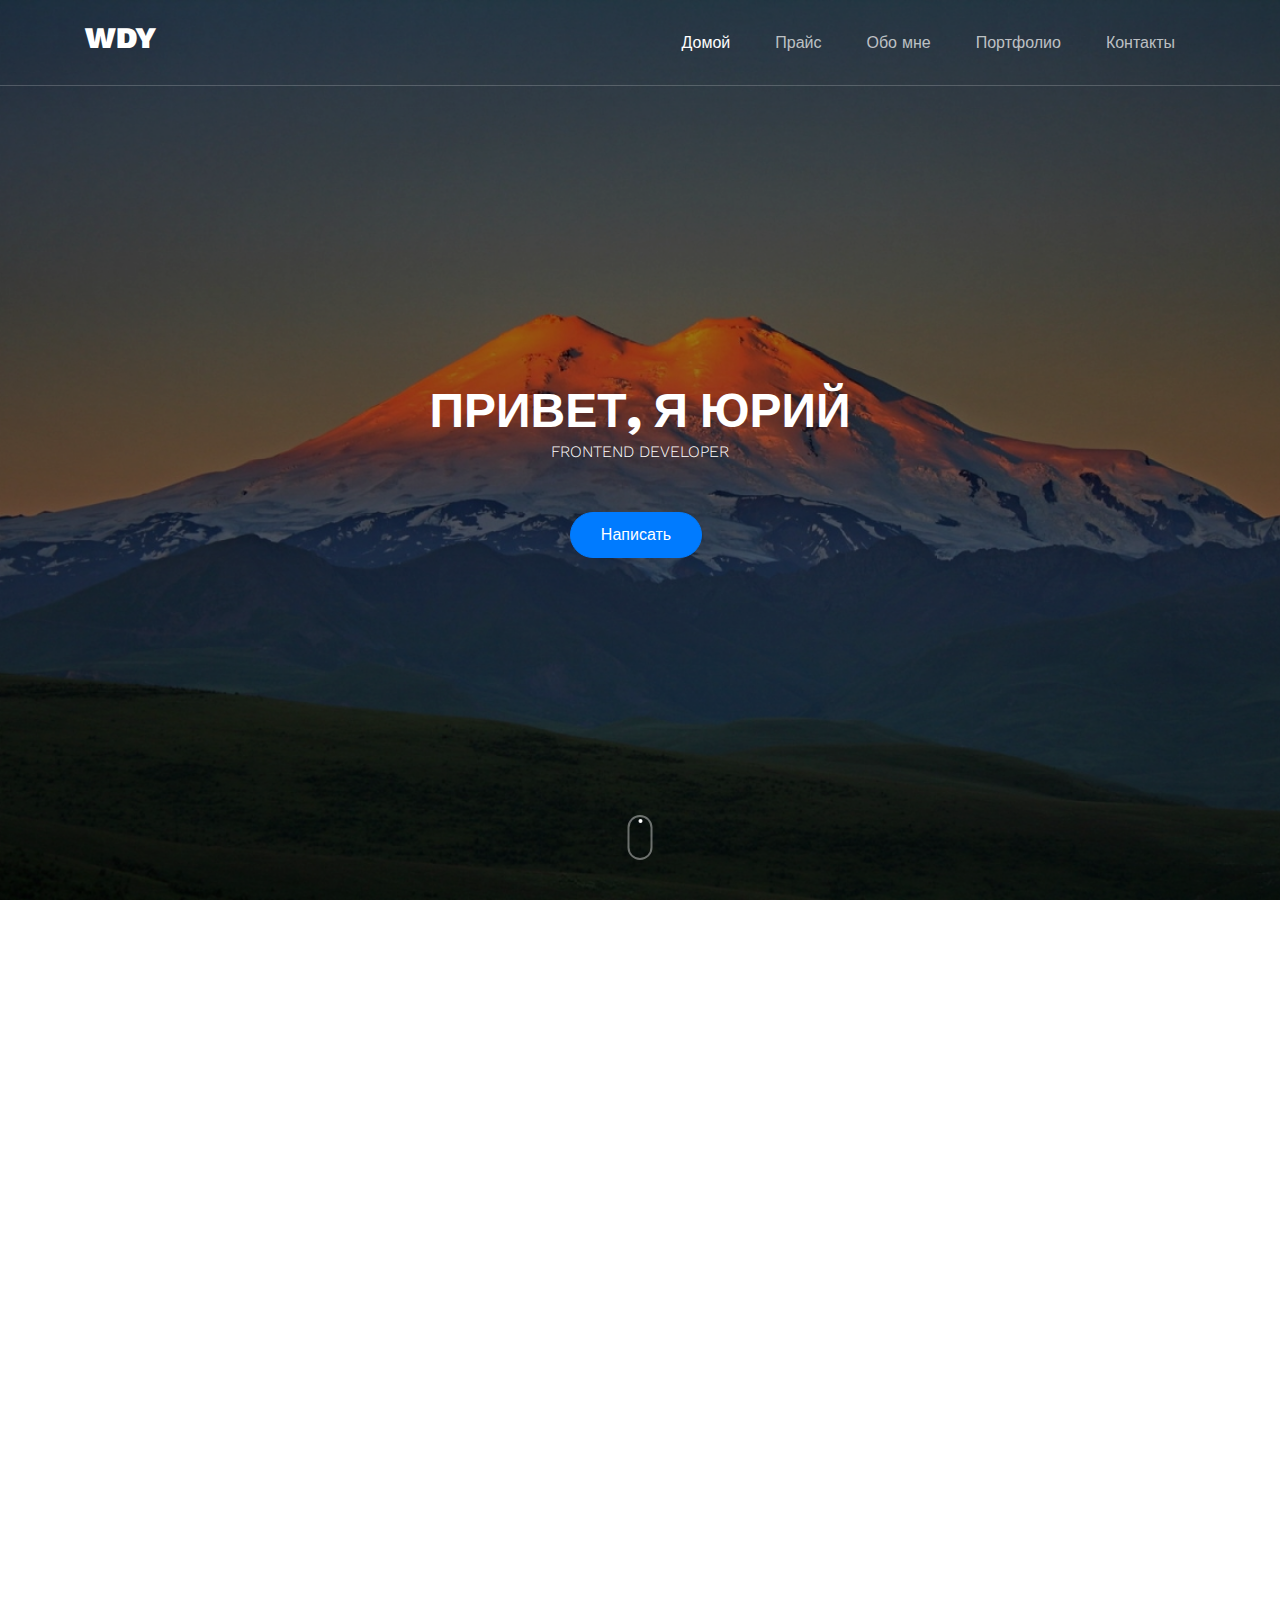
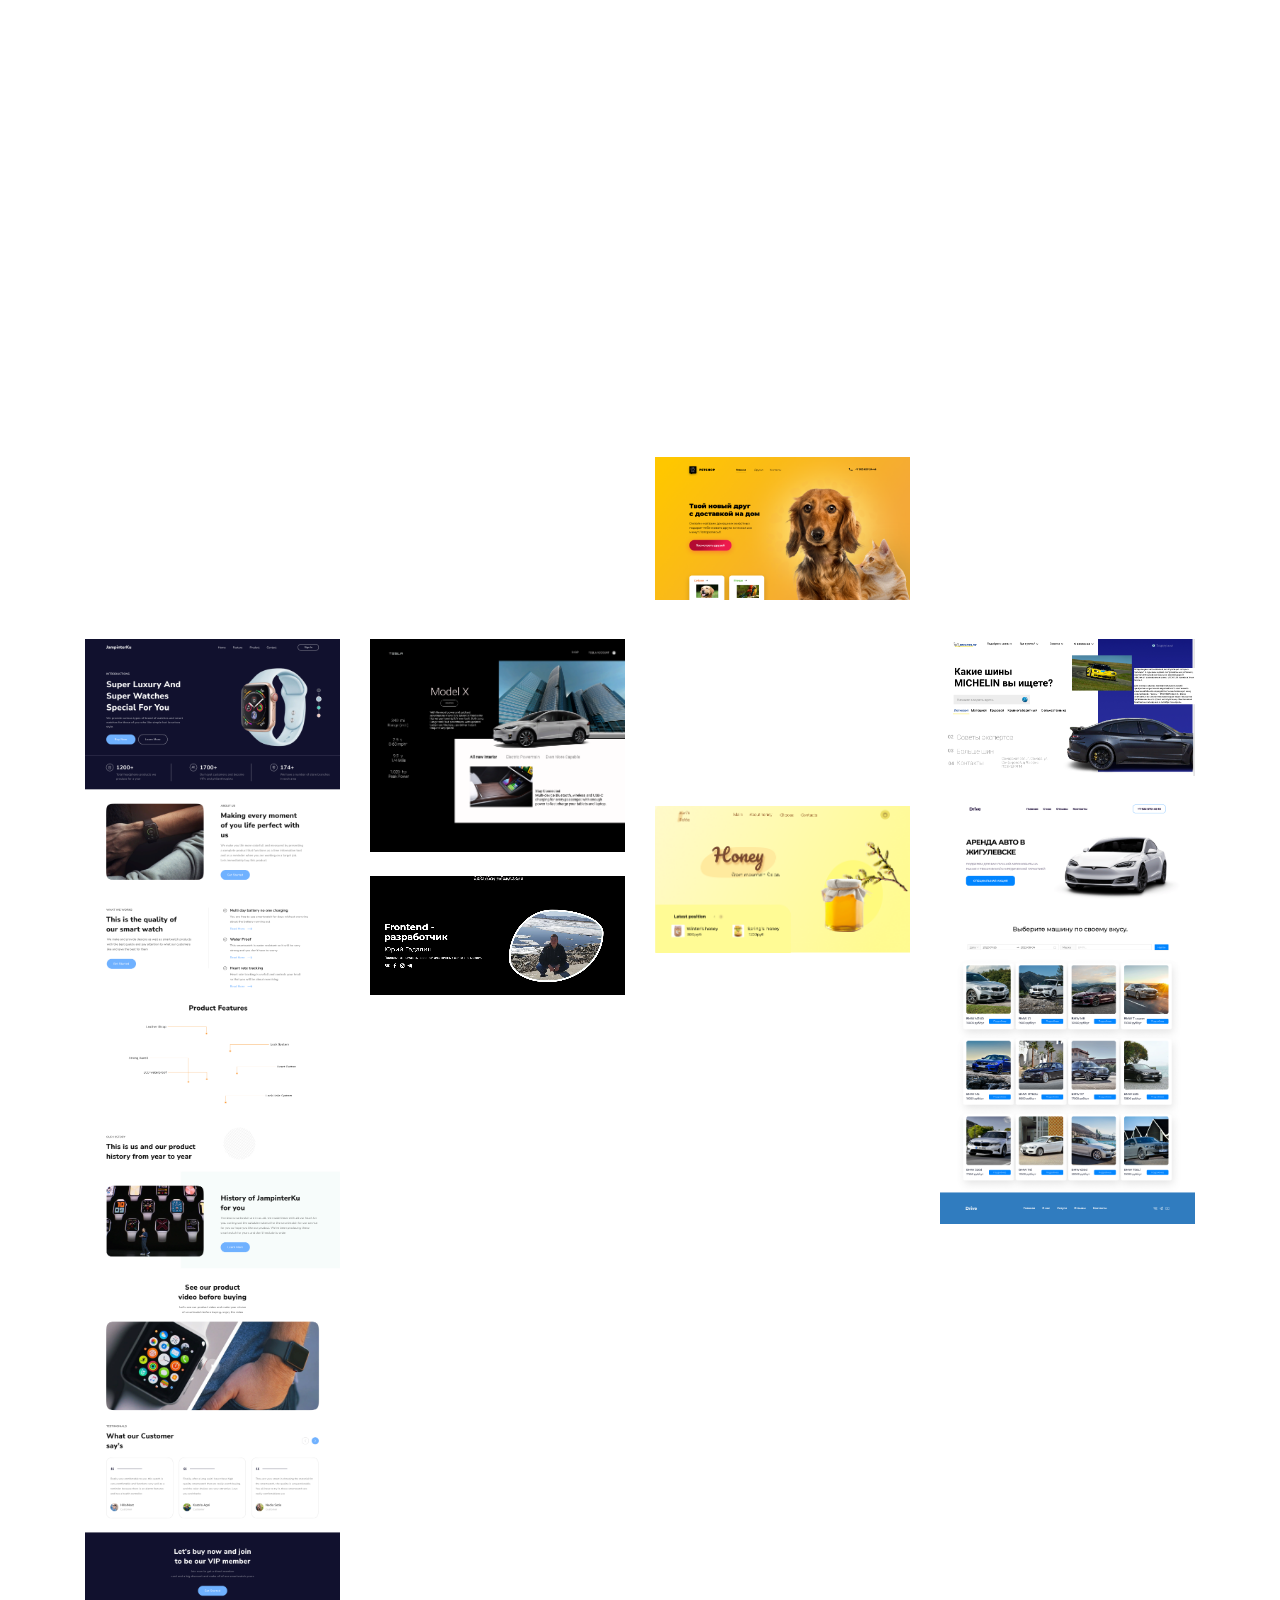
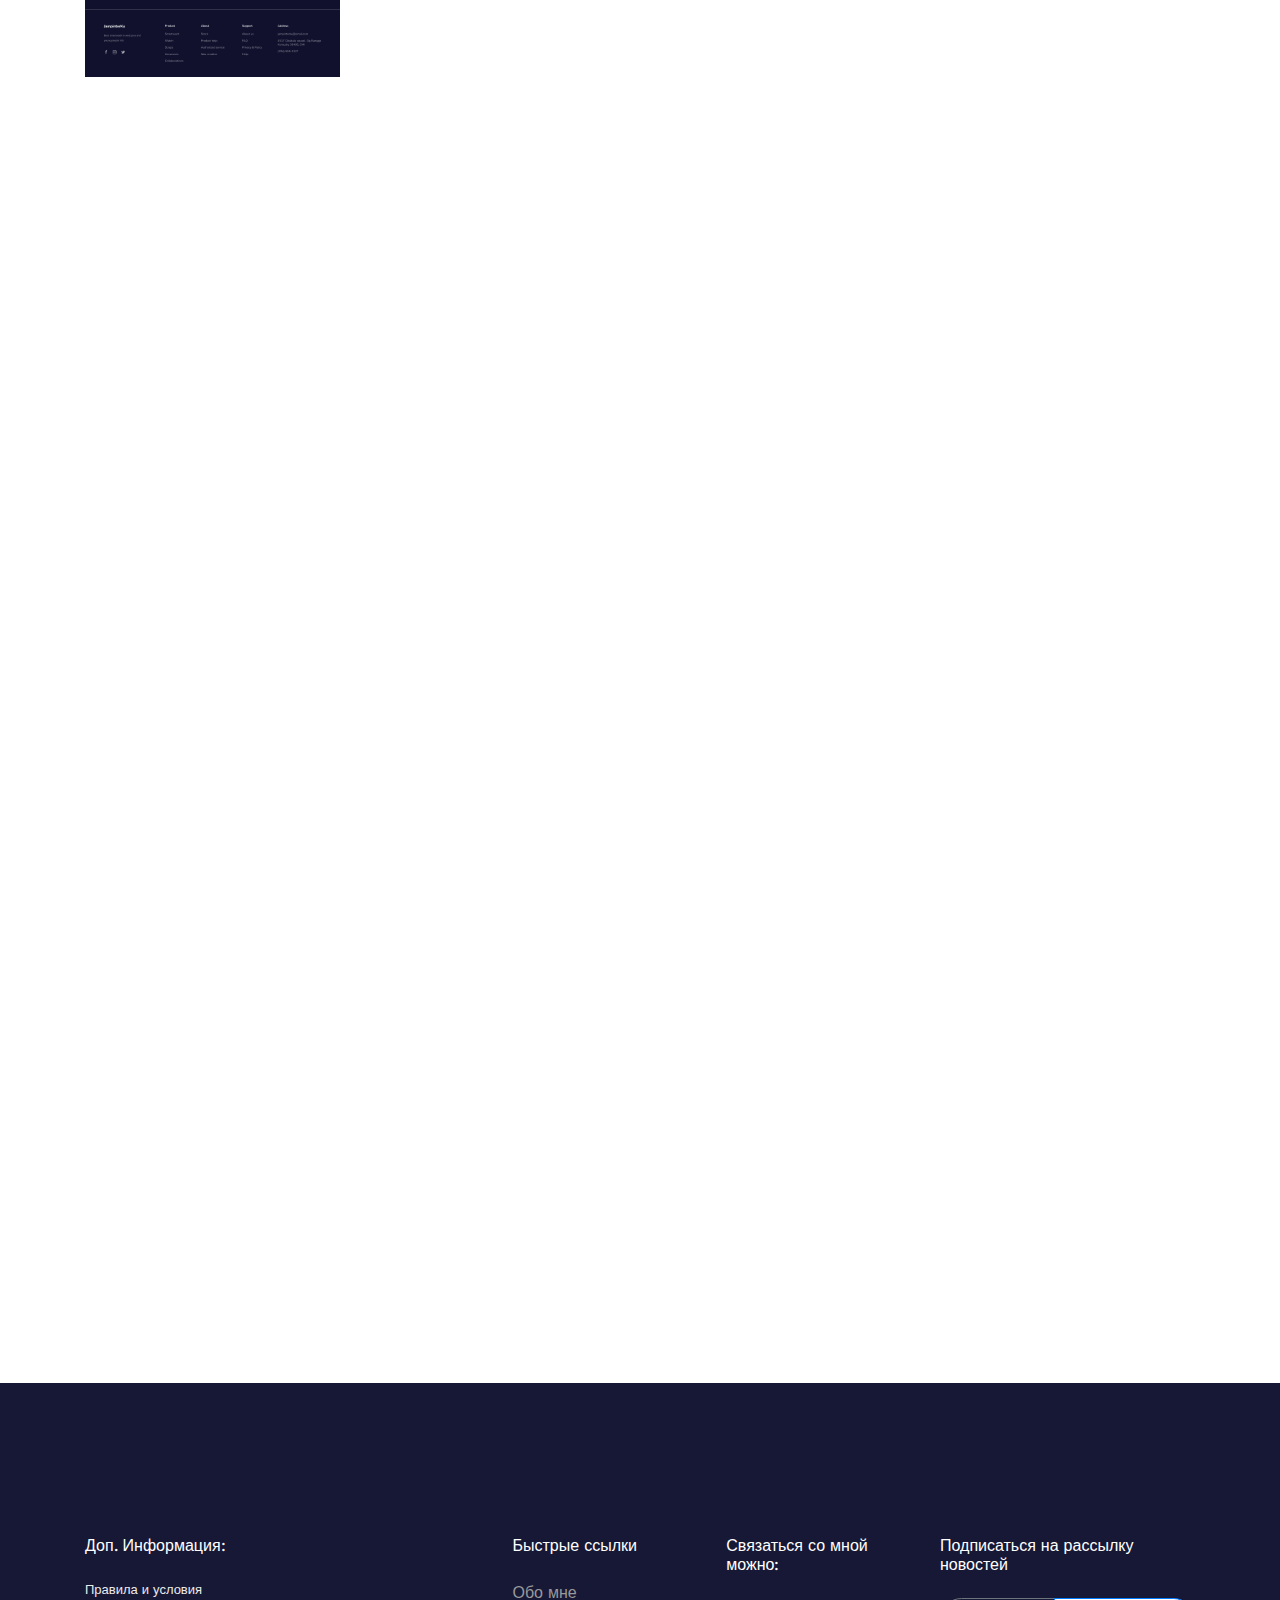
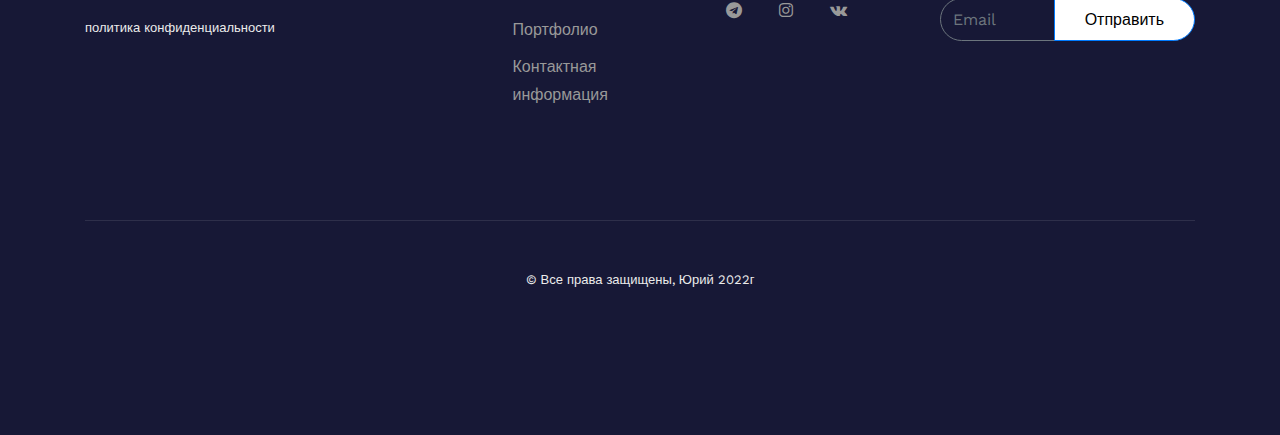
==== commit bf5e8cf0: "Update index.html" ====
--- a/index.html
+++ b/index.html
@@ -24,106 +24,12 @@
     <link rel="stylesheet" href="css/aos.css">
 
     <link rel="stylesheet" href="css/style.css">
+    <script src="//code.jivo.ru/widget/aEYyZB65jw" async></script>
+
     
   </head>
   <body data-spy="scroll" data-target=".site-navbar-target" data-offset="300">
     
-    <div class="multibutton">
-        <ul class="multibutton__list">
-            <li class="multibutton__item">
-                <a href="https://vk.com/gadalin" class="multibutton__icon">
-					<svg width="34" height="24" viewBox="0 0 24 14" fill="none" xmlns="http://www.w3.org/2000/svg">
-						<path fill-rule="evenodd" clip-rule="evenodd" d="M23.4493 0.947991C23.6161 0.40154 23.4493 0 22.6553 0H20.0297C19.3621 0 19.0543 0.346871 18.8874 0.729361C18.8874 0.729361 17.5521 3.92607 15.6606 6.00251C15.0487 6.60361 14.7705 6.79491 14.4367 6.79491C14.2698 6.79491 14.0194 6.60361 14.0194 6.05721V0.947991C14.0194 0.29225 13.8345 0 13.2781 0H9.15214C8.73495 0 8.48404 0.30434 8.48404 0.592781C8.48404 1.21441 9.42975 1.35777 9.52723 3.10641V6.90421C9.52723 7.73681 9.37414 7.88781 9.04033 7.88781C8.15024 7.88781 5.98508 4.67683 4.70094 1.00261C4.44927 0.288471 4.19686 0 3.52583 0H0.900219C0.150044 0 0 0.346871 0 0.729361C0 1.41244 0.890142 4.8004 4.14464 9.28121C6.3143 12.3412 9.37119 14 12.1528 14C13.8218 14 14.0283 13.6316 14.0283 12.997V10.6842C14.0283 9.94741 14.1864 9.80031 14.7149 9.80031C15.1043 9.80031 15.7719 9.99161 17.3296 11.467C19.1099 13.2156 19.4034 14 20.4047 14H23.0304C23.7805 14 24.1556 13.6316 23.9392 12.9045C23.7024 12.1799 22.8525 11.1286 21.7247 9.88231C21.1127 9.17191 20.1947 8.40691 19.9165 8.02431C19.5271 7.53261 19.6384 7.31401 19.9165 6.87691C19.9165 6.87691 23.1155 2.45067 23.4493 0.947991V0.947991Z" fill="white"/>
-						</svg>
-						
-                </a>
-            </li>
-            <li class="multibutton__item">
-                <a href="mailto:yury.kloch@yandex.ru" class="multibutton__icon">
-                    <svg width="155" height="155" viewBox="0 0 155 155" fill="none" xmlns="http://www.w3.org/2000/svg">
-						<path d="M77.7117 154.513C35.4707 154.513 0.909912 119.953 0.909912 77.7117C0.909912 35.4707 35.4707 0.909912 77.7117 0.909912C119.953 0.909912 154.513 35.4707 154.513 77.7117C154.513 93.4211 149.626 108.781 140.899 121.698C138.804 124.491 134.964 125.538 131.822 123.793C130.775 123.095 103.545 109.131 103.545 78.0608V47.3401C103.545 43.5 106.687 40.3581 110.527 40.3581C114.367 40.3581 117.509 43.5 117.509 47.3401V78.0608C117.509 93.072 126.586 102.847 132.869 107.734C137.757 98.6576 140.549 88.1846 140.549 77.7117C140.549 43.1509 112.272 14.8739 77.7117 14.8739C43.1509 14.8739 14.8739 43.1509 14.8739 77.7117C14.8739 112.272 43.1509 140.549 77.7117 140.549C87.8355 140.549 97.6103 138.106 106.338 133.568C109.829 131.822 114.018 133.218 115.763 136.709C117.509 140.2 116.113 144.39 112.622 146.135C102.149 151.721 89.9301 154.513 77.7117 154.513V154.513Z" fill="white"/>
-						<path d="M77.7116 51.8784C92.0246 51.8784 103.545 63.3986 103.545 77.7117C103.545 92.0248 92.0246 103.545 77.7116 103.545C63.3985 103.545 51.8783 92.0248 51.8783 77.7117C51.8783 63.3986 63.3985 51.8784 77.7116 51.8784ZM77.7116 37.9144C55.7183 37.9144 37.9143 55.7185 37.9143 77.7117C37.9143 99.7049 55.7183 117.509 77.7116 117.509C99.7048 117.509 117.509 99.7049 117.509 77.7117C117.509 55.7185 99.7048 37.9144 77.7116 37.9144Z" fill="white"/>
-					</svg>
-						
-                </a>
-            </li>
-            <li class="multibutton__item">
-                <a href="https://invite.viber.com/?g=ggJx9YcV1E86JNt-0fMZsOHkIFVFc8uT" class="multibutton__icon">
-                    <svg version="1.1" xmlns="http://www.w3.org/2000/svg" xmlns:xlink="http://www.w3.org/1999/xlink" x="0px" y="0px" viewBox="0 0 52.511 52.511" style="enable-background:new 0 0 52.511 52.511;" xml:space="preserve">
-                        <g>
-                        <g>
-                        <path d="M31.256,0H21.254C10.778,0,2.255,8.521,2.255,18.995v9.01c0,7.8,4.793,14.81,12,17.665v5.841
-                        c0,0.396,0.233,0.754,0.595,0.914c0.13,0.058,0.268,0.086,0.405,0.086c0.243,0,0.484-0.089,0.671-0.259L21.725,47h9.531
-                        c10.476,0,18.999-8.521,18.999-18.995v-9.01C50.255,8.521,41.732,0,31.256,0z M48.255,28.005C48.255,37.376,40.63,45,31.256,45
-                        h-9.917c-0.248,0-0.487,0.092-0.671,0.259l-4.413,3.997v-4.279c0-0.424-0.267-0.802-0.667-0.942
-                        C8.81,41.638,4.255,35.196,4.255,28.005v-9.01C4.255,9.624,11.881,2,21.254,2h10.002c9.374,0,16.999,7.624,16.999,16.995V28.005z"></path>
-                        <path d="M39.471,30.493l-6.146-3.992c-0.672-0.437-1.472-0.585-2.255-0.423c-0.784,0.165-1.458,0.628-1.895,1.303l-0.289,0.444
-                        c-2.66-0.879-5.593-2.002-7.349-7.085l0.727-0.632h0c1.248-1.085,1.379-2.983,0.294-4.233l-4.808-5.531
-                        c-0.362-0.417-0.994-0.46-1.411-0.099l-3.019,2.624c-2.648,2.302-1.411,5.707-1.004,6.826c0.018,0.05,0.04,0.098,0.066,0.145
-                        c0.105,0.188,2.612,4.662,6.661,8.786c4.065,4.141,11.404,7.965,11.629,8.076c0.838,0.544,1.781,0.805,2.714,0.805
-                        c1.638,0,3.244-0.803,4.202-2.275l2.178-3.354C40.066,31.413,39.934,30.794,39.471,30.493z M35.91,34.142
-                        c-0.901,1.388-2.763,1.782-4.233,0.834c-0.073-0.038-7.364-3.835-11.207-7.75c-3.592-3.659-5.977-7.724-6.302-8.291
-                        c-0.792-2.221-0.652-3.586,0.464-4.556l2.265-1.968l4.152,4.776c0.369,0.424,0.326,1.044-0.096,1.411l-1.227,1.066
-                        c-0.299,0.26-0.417,0.671-0.3,1.049c2.092,6.798,6.16,8.133,9.13,9.108l0.433,0.143c0.433,0.146,0.907-0.021,1.155-0.403
-                        l0.709-1.092c0.146-0.226,0.37-0.379,0.63-0.434c0.261-0.056,0.527-0.004,0.753,0.143l5.308,3.447L35.91,34.142z"></path>
-                        <path d="M28.538,16.247c-0.532-0.153-1.085,0.156-1.236,0.688c-0.151,0.531,0.157,1.084,0.688,1.235
-                        c1.49,0.424,2.677,1.613,3.097,3.104c0.124,0.44,0.525,0.729,0.962,0.729c0.09,0,0.181-0.012,0.272-0.037
-                        c0.531-0.15,0.841-0.702,0.691-1.234C32.405,18.578,30.69,16.859,28.538,16.247z"></path>
-                        <path d="M36.148,22.219c0.09,0,0.181-0.012,0.272-0.037c0.532-0.15,0.841-0.703,0.691-1.234c-1.18-4.183-4.509-7.519-8.689-8.709
-                        c-0.531-0.153-1.084,0.158-1.235,0.689c-0.151,0.531,0.157,1.084,0.688,1.235c3.517,1,6.318,3.809,7.311,7.328
-                        C35.311,21.931,35.711,22.219,36.148,22.219z"></path>
-                        <path d="M27.991,7.582c-0.532-0.153-1.085,0.156-1.236,0.689c-0.151,0.531,0.157,1.084,0.688,1.235
-                        c5.959,1.695,10.706,6.453,12.388,12.416c0.124,0.44,0.525,0.729,0.962,0.729c0.09,0,0.181-0.012,0.272-0.037
-                        c0.531-0.15,0.841-0.703,0.691-1.234C39.887,14.753,34.613,9.467,27.991,7.582z"></path>
-                        </g>
-                        </g>
-                    </svg>
-                </a>
-            </li>
-            <li class="multibutton__item">
-                <a href="https://t.me/Yury763" class="multibutton__icon">
-                    <svg width="24" height="22" viewBox="0 0 24 22" fill="none" xmlns="http://www.w3.org/2000/svg">
-					<path d="M23.4503 0.383487C23.2326 0.195395 22.9675 0.0704817 22.6838 0.02228C22.4001 -0.0259217 22.1086 0.00442624 21.8409 0.110036L1.00274 8.2965C0.684922 8.42136 0.416077 8.64577 0.236435 8.93617C0.0567935 9.22656 -0.0239862 9.56731 0.00618365 9.90744C0.0363535 10.2476 0.175851 10.5688 0.403802 10.823C0.631753 11.0773 0.935901 11.2509 1.27074 11.3178L6.74529 12.4127V19.2091C6.74501 19.5219 6.83756 19.8277 7.01121 20.0878C7.18486 20.3479 7.4318 20.5507 7.72076 20.6704C8.00972 20.79 8.32769 20.8213 8.63442 20.7601C8.94114 20.6989 9.22281 20.5481 9.44375 20.3267L12.5227 17.2478L17.1278 21.3002C17.4142 21.5546 17.7837 21.6952 18.1668 21.6957C18.3333 21.6955 18.4987 21.6692 18.6571 21.6179C18.9184 21.535 19.1533 21.3851 19.3386 21.1831C19.5238 20.9811 19.6528 20.734 19.7128 20.4666L23.9596 1.93444C24.0243 1.65406 24.0111 1.36132 23.9213 1.08794C23.8315 0.814552 23.6686 0.570941 23.4503 0.383487V0.383487ZM1.3558 9.78769C1.34849 9.73871 1.35878 9.68873 1.38484 9.64661C1.41091 9.6045 1.45105 9.57299 1.49815 9.55769L18.9345 2.70766L7.26573 11.135L1.53641 9.98915C1.48734 9.98237 1.44226 9.9584 1.40919 9.92152C1.37612 9.88463 1.35721 9.83721 1.3558 9.78769V9.78769ZM8.48568 19.3688C8.4541 19.4004 8.41387 19.4219 8.37006 19.4306C8.32626 19.4393 8.28086 19.4348 8.23959 19.4177C8.19833 19.4006 8.16306 19.3717 8.13825 19.3346C8.11344 19.2974 8.1002 19.2538 8.1002 19.2091V13.3559L11.5036 16.3509L8.48568 19.3688ZM18.3921 20.1639C18.3833 20.202 18.3649 20.2372 18.3384 20.2661C18.312 20.2949 18.2785 20.3164 18.2413 20.3284C18.2041 20.3404 18.1643 20.3425 18.126 20.3346C18.0877 20.3267 18.0521 20.3089 18.0228 20.2831L8.50751 11.9096L22.6193 1.71778L18.3921 20.1639Z" fill="white"/>
-					</svg>
-
-                </a>
-            </li>
-        </ul>
-        <div class="multibutton__button">
-            <svg version="1.1" xmlns="http://www.w3.org/2000/svg" xmlns:xlink="http://www.w3.org/1999/xlink" x="0px" y="0px" viewBox="0 0 512.076 512.076" style="enable-background:new 0 0 512.076 512.076;" xml:space="preserve">
-                        <g transform="translate(-1 -1)">
-                        <g>
-                        <g>
-                        <path d="M499.639,396.039l-103.646-69.12c-13.153-8.701-30.784-5.838-40.508,6.579l-30.191,38.818
-                        c-3.88,5.116-10.933,6.6-16.546,3.482l-5.743-3.166c-19.038-10.377-42.726-23.296-90.453-71.04s-60.672-71.45-71.049-90.453
-                        l-3.149-5.743c-3.161-5.612-1.705-12.695,3.413-16.606l38.792-30.182c12.412-9.725,15.279-27.351,6.588-40.508l-69.12-103.646
-                        C109.12,1.056,91.25-2.966,77.461,5.323L34.12,31.358C20.502,39.364,10.511,52.33,6.242,67.539
-                        c-15.607,56.866-3.866,155.008,140.706,299.597c115.004,114.995,200.619,145.92,259.465,145.92
-                        c13.543,0.058,27.033-1.704,40.107-5.239c15.212-4.264,28.18-14.256,36.181-27.878l26.061-43.315
-                        C517.063,422.832,513.043,404.951,499.639,396.039z M494.058,427.868l-26.001,43.341c-5.745,9.832-15.072,17.061-26.027,20.173
-                        c-52.497,14.413-144.213,2.475-283.008-136.32S8.29,124.559,22.703,72.054c3.116-10.968,10.354-20.307,20.198-26.061
-                        l43.341-26.001c5.983-3.6,13.739-1.855,17.604,3.959l37.547,56.371l31.514,47.266c3.774,5.707,2.534,13.356-2.85,17.579
-                        l-38.801,30.182c-11.808,9.029-15.18,25.366-7.91,38.332l3.081,5.598c10.906,20.002,24.465,44.885,73.967,94.379
-                        c49.502,49.493,74.377,63.053,94.37,73.958l5.606,3.089c12.965,7.269,29.303,3.898,38.332-7.91l30.182-38.801
-                        c4.224-5.381,11.87-6.62,17.579-2.85l103.637,69.12C495.918,414.126,497.663,421.886,494.058,427.868z"></path>
-                        <path d="M291.161,86.39c80.081,0.089,144.977,64.986,145.067,145.067c0,4.713,3.82,8.533,8.533,8.533s8.533-3.82,8.533-8.533
-                        c-0.099-89.503-72.63-162.035-162.133-162.133c-4.713,0-8.533,3.82-8.533,8.533S286.448,86.39,291.161,86.39z"></path>
-                        <path d="M291.161,137.59c51.816,0.061,93.806,42.051,93.867,93.867c0,4.713,3.821,8.533,8.533,8.533
-                        c4.713,0,8.533-3.82,8.533-8.533c-0.071-61.238-49.696-110.863-110.933-110.933c-4.713,0-8.533,3.82-8.533,8.533
-                        S286.448,137.59,291.161,137.59z"></path>
-                        <path d="M291.161,188.79c23.552,0.028,42.638,19.114,42.667,42.667c0,4.713,3.821,8.533,8.533,8.533s8.533-3.82,8.533-8.533
-                        c-0.038-32.974-26.759-59.696-59.733-59.733c-4.713,0-8.533,3.82-8.533,8.533S286.448,188.79,291.161,188.79z"></path>
-                        </g>
-                        </g>
-                        </g>
-                    </svg>
-        </div>
-    </div>
-  
-
-  
-
-
   <div class="site-wrap">
 
     <div class="site-mobile-menu site-navbar-target">
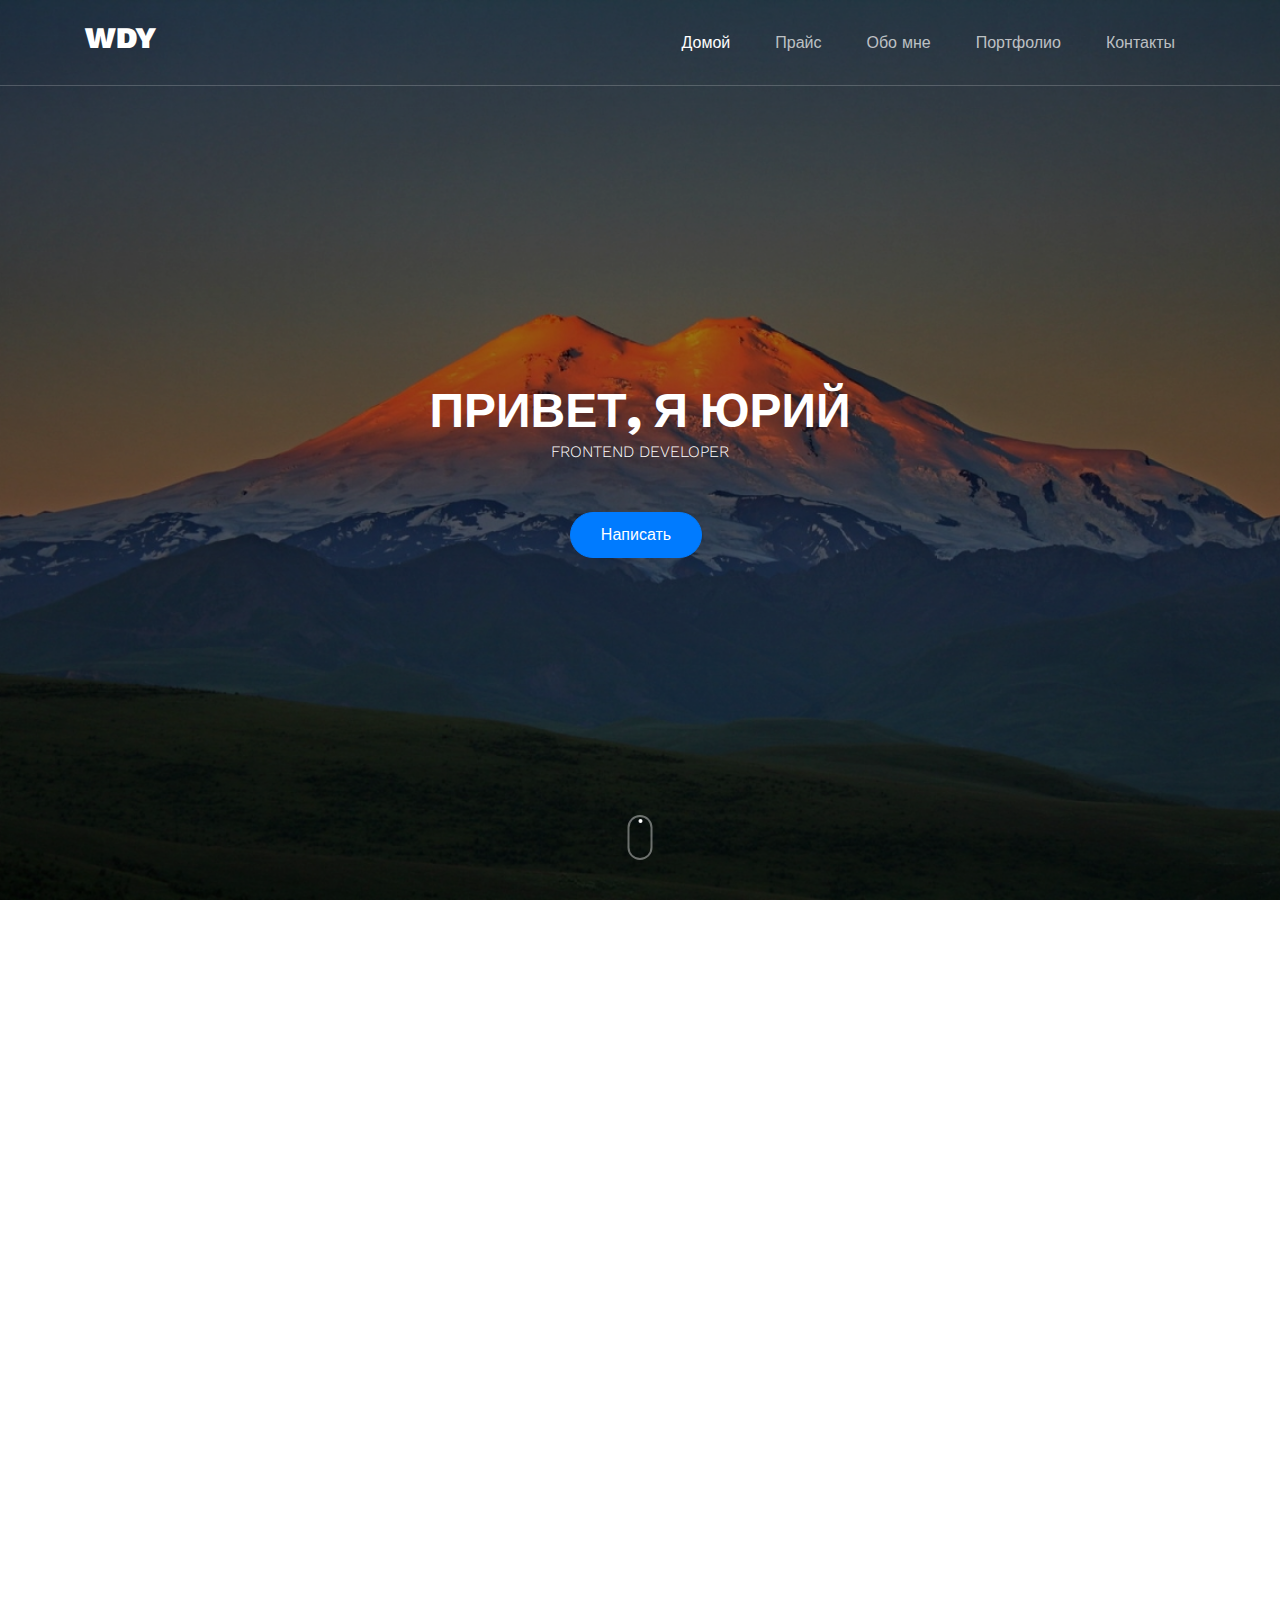
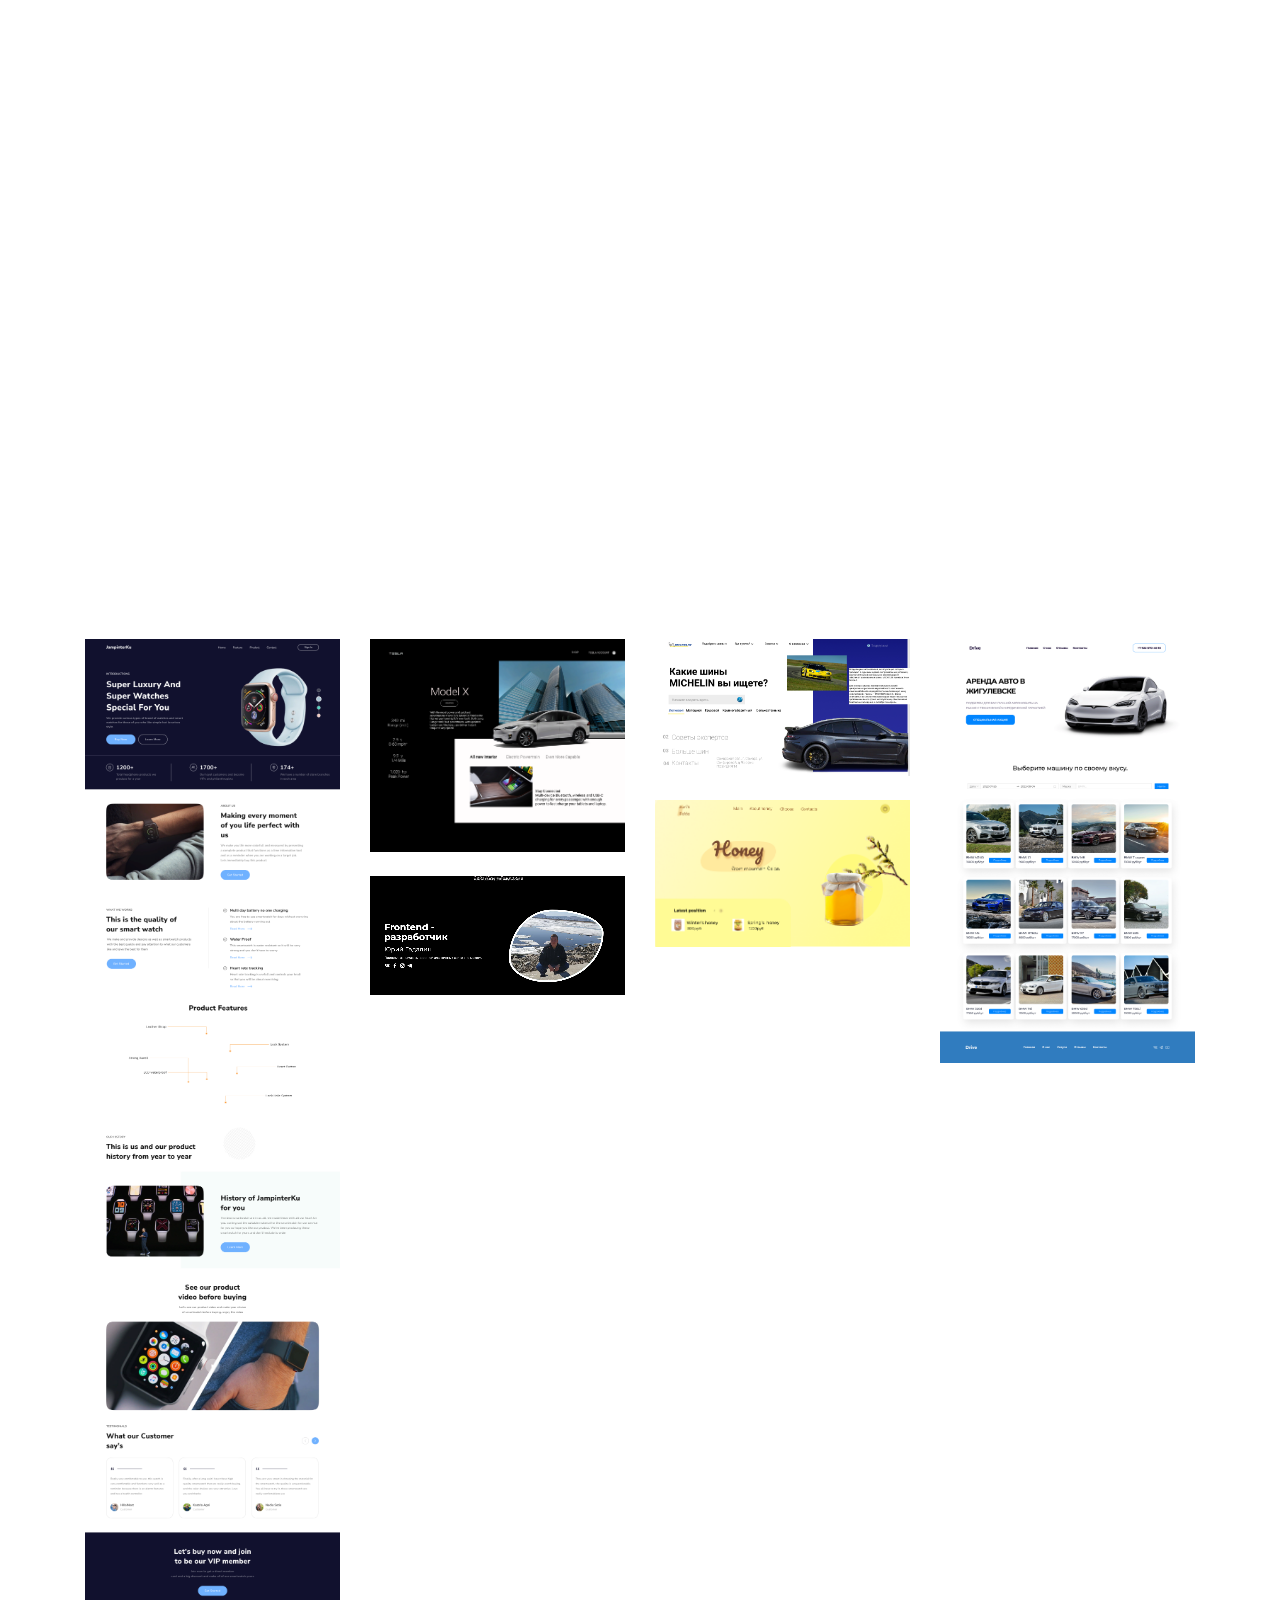
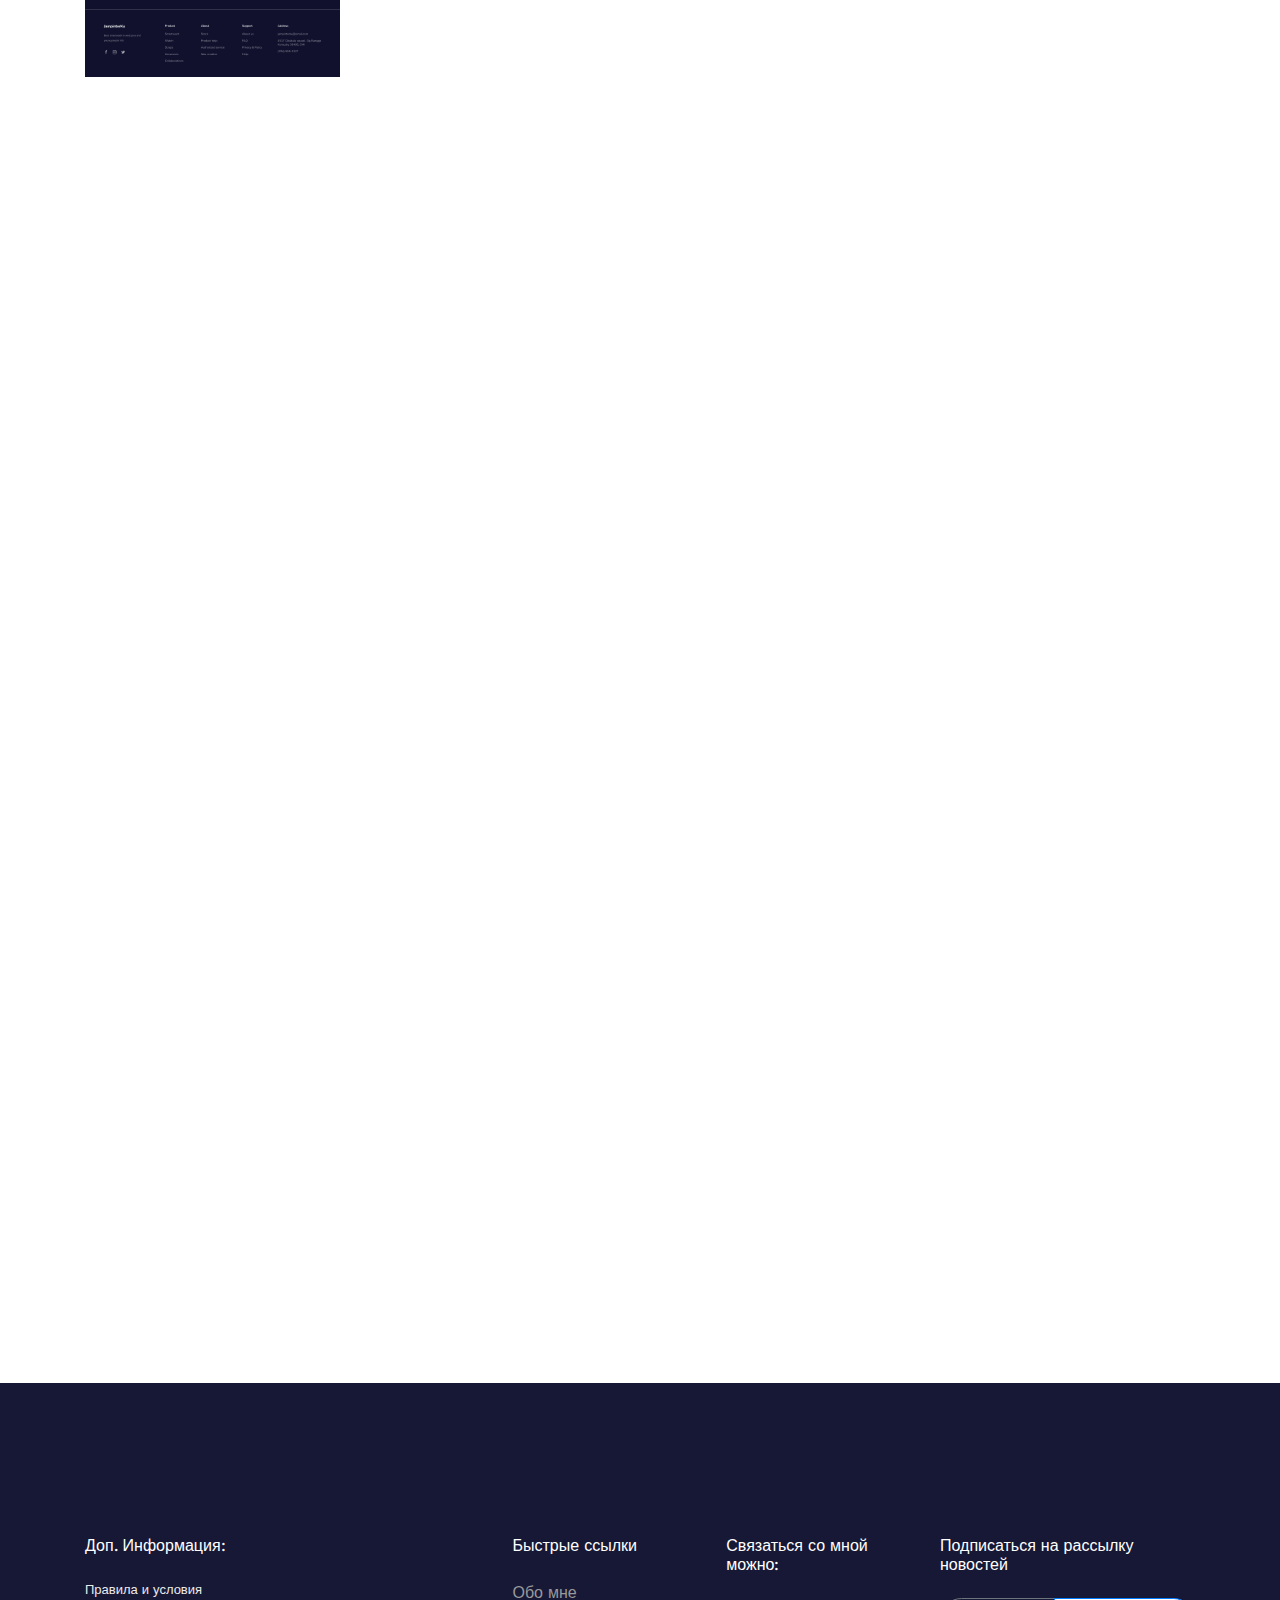
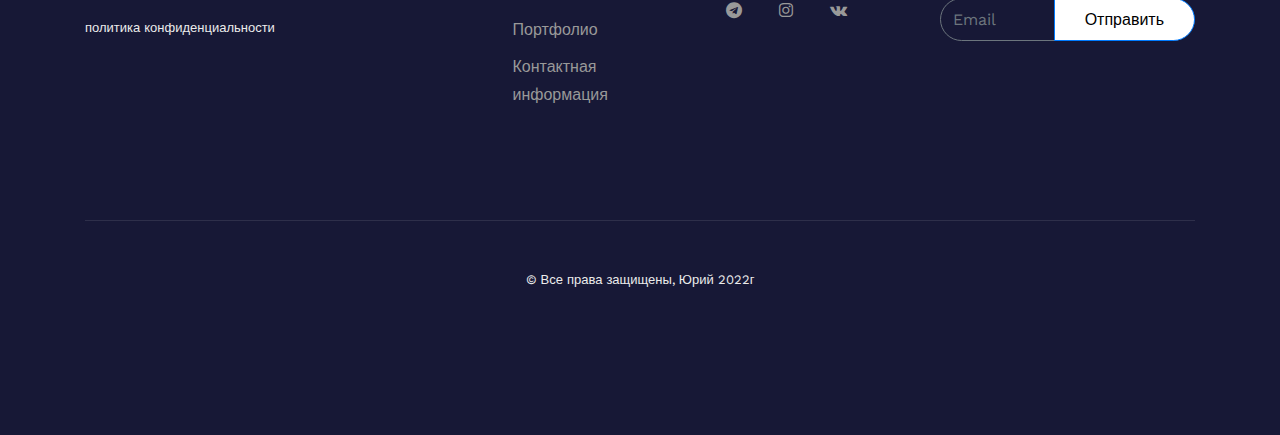
==== commit 249e1dec: "Update index.html" ====
--- a/index.html
+++ b/index.html
@@ -171,16 +171,6 @@
             </a>
           </div>
 
-       
-
-          <div class="item design col-sm-6 col-md-4 col-lg-4 col-xl-3 mb-4">
-
-            <a href="images/petshop.png" class="item-wrap fancybox" data-fancybox="gallery2">
-              <span class="icon-search2"></span>
-              <img class="img-fluid" src="images/petshop.png">
-            </a>
-
-          </div>
 
           <div class="item web col-sm-6 col-md-4 col-lg-4 col-xl-3 mb-4">
             <a href="тлт.mp4" class="item-wrap fancybox" data-fancybox="gallery2">
--- a/css/style.css
+++ b/css/style.css
@@ -1,157 +1,6 @@
 /* Base */
 html {
   overflow-x: hidden; }
-
-.whatsapp {
-    background: #40B3E0;
-}
-
-.viber {
-    background: #7b519d;
-}
-
-.call {
-    background: #77B3D4;
-}
-
-.phone {
-    background: #2787f5;
-}
-
-.yellow {
-    background: #ffce09;
-}
-
-.multibutton {
-    position: fixed;
-    right: 30px;
-    bottom: 50px;
-    display: flex;
-    flex-direction: column;
-    align-items: flex-end;
-    width: 70px;
-    height: 70px;
-    transition: 0.2s ease;
-    z-index:1000;
-}
-
-.multibutton:hover {
-    width: auto;
-    height: auto;
-}
-
-.multibutton:hover .multibutton__list {
-    position: relative;
-    top: auto;
-    bottom: 10px;
-    visibility: visible;
-}
-
-.multibutton:hover .multibutton__item {
-    visibility: visible;
-    opacity: 1;
-    transition: 0.3s ease;
-    transform: scaleX(1) scaleY(1) translateY(0);
-}
-
-.multibutton__list {
-    display: flex;
-    flex-direction: column;
-    align-items: flex-end;
-    position: absolute;
-    right: 13px;
-    top: 80px;
-    visibility: hidden;
-    transition: 0.3s ease;
-    list-style: none;
-    padding: 0;
-    margin: 0;
-}
-
-.multibutton__title {
-    font-size: 12px;
-    color: #fff;
-    text-decoration: none;
-    background: rgba(0,0,0,0.8);
-    padding: 10px;
-    border-radius: 30px;
-}
-
-.multibutton__item {
-    display: flex;
-    align-items: center;
-    margin: 4px 0;
-    transform: scaleX(0.4) scaleY(0.4) translateY(150px);
-    opacity: 0;
-    visibility: hidden;
-}
-
-.multibutton__button {
-    width: 70px;
-    height: 70px;
-    background: #2787f5;
-    border-radius: 50%;
-    display: flex;
-    align-items: center;
-    justify-content: center;
-    cursor: pointer;
-    animation: animation_button 3s linear infinite;
-    transition: all 200ms ease-out;
-}
-
-@keyframes animation_button {
-    0% {
-        box-shadow: 0 0 0 0 #2787f5, 0 0 0 0 #2787f5;
-    }
-    40% {
-        box-shadow: 0 0 0 13.62667px rgba(255,186, 38, 0), 0 0 0 6.81333px #2787f5;
-    }
-    80% {
-        box-shadow: 0 0 0 27.25333px rgba(255, 186, 38, 0), 0 0 0 13.62667px rgba(255,206, 9, 0);
-    }
-    100% {
-        box-shadow: 0 0 0 34.06667px rgba(255, 186, 38, 0), 0 0 0 27.25333px rgba(255, 206, 9, 0);
-    }
-}
-
-.multibutton__button svg {
-    width: 30px;
-    height: 30px;
-    fill: #fff;
-}
-
-.multibutton__item:nth-child(1) .multibutton__icon{
-    background: #2787f5;
-}
-
-.multibutton__item:nth-child(2) .multibutton__icon{
-    background: #ff115c;
-}
-
-.multibutton__item:nth-child(3) .multibutton__icon{
-    background: #7b519d;
-}
-
-.multibutton__item:nth-child(4) .multibutton__icon{
-    background: #40B3E0;
-}
-
-.multibutton__icon {
-    width: 44px;
-    height: 44px;
-    border-radius: 50%;
-    display: flex;
-    align-items: center;
-    justify-content: center;
-    margin-left: 10px;
-}
-
-.multibutton__icon svg{
-    width: 26px;
-    height: 26px;
-    fill: #fff;
-}
-
 
 body {
   line-height: 1.7;
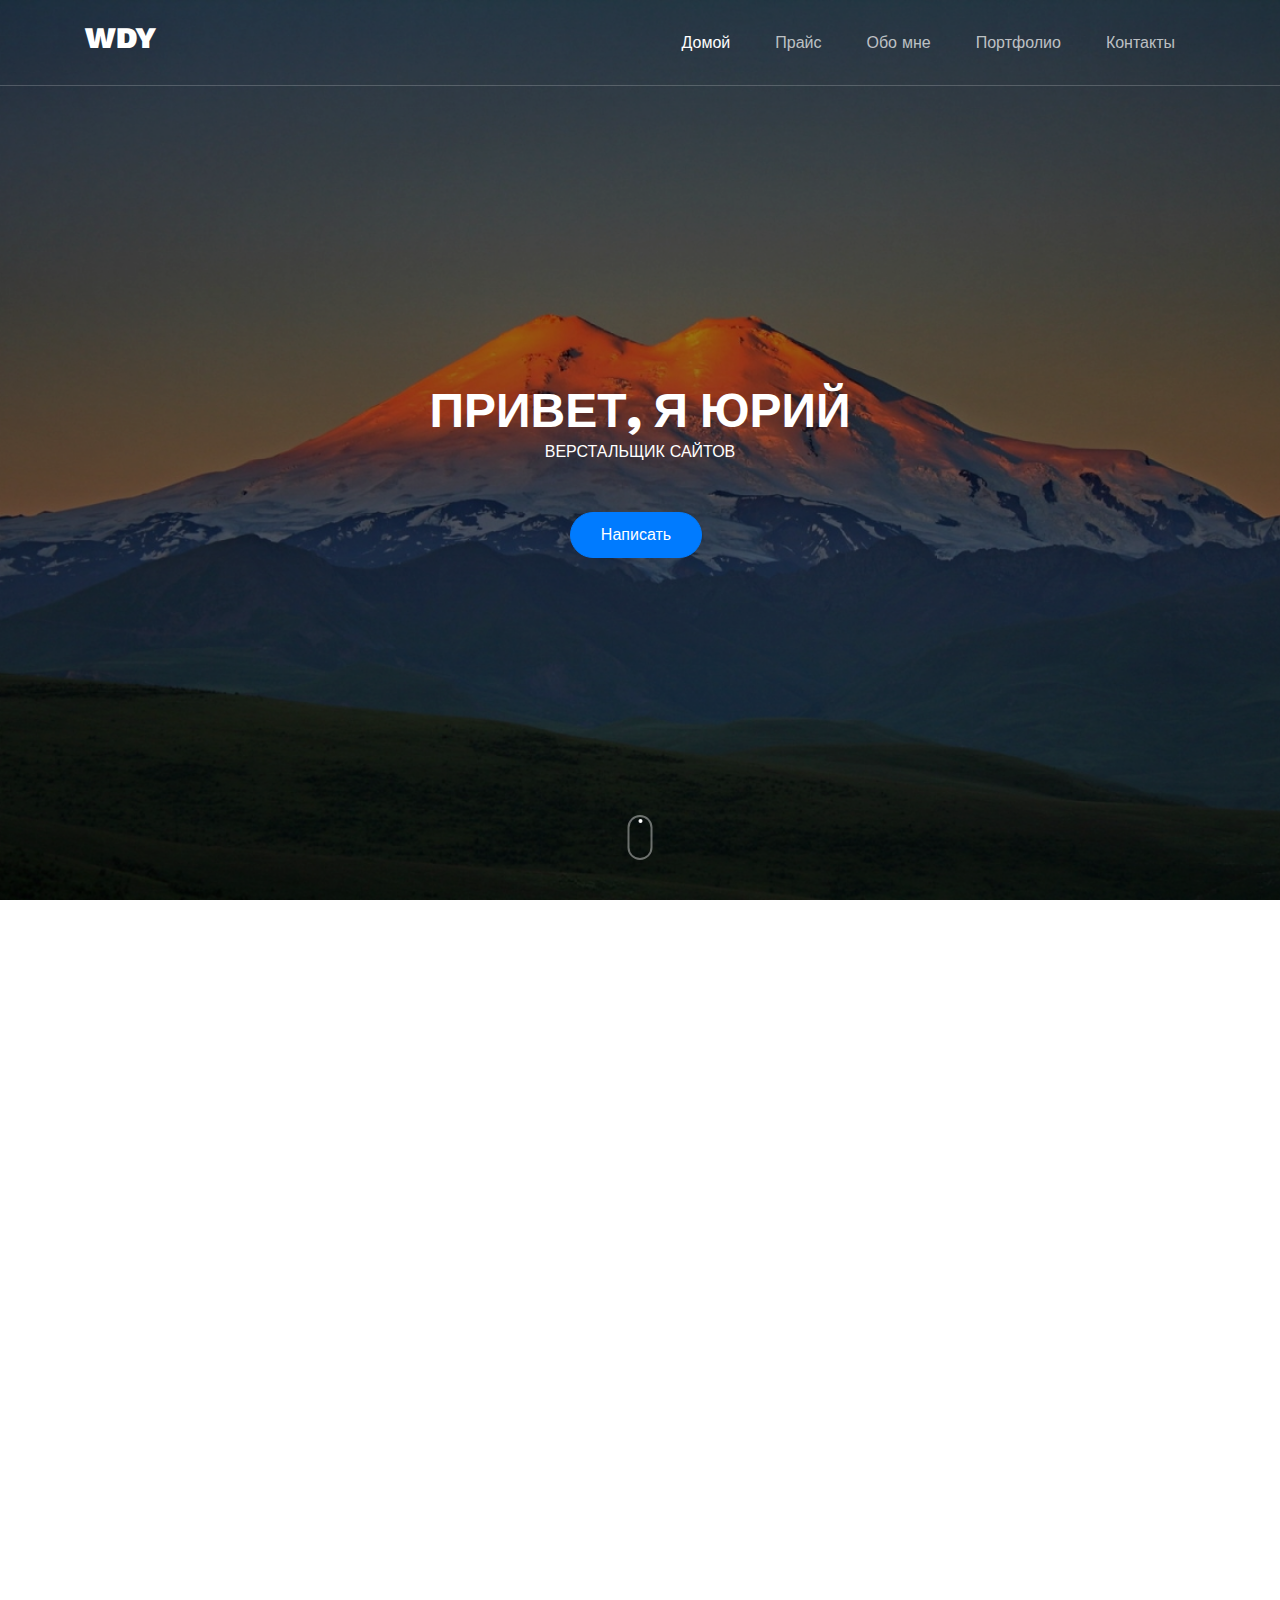
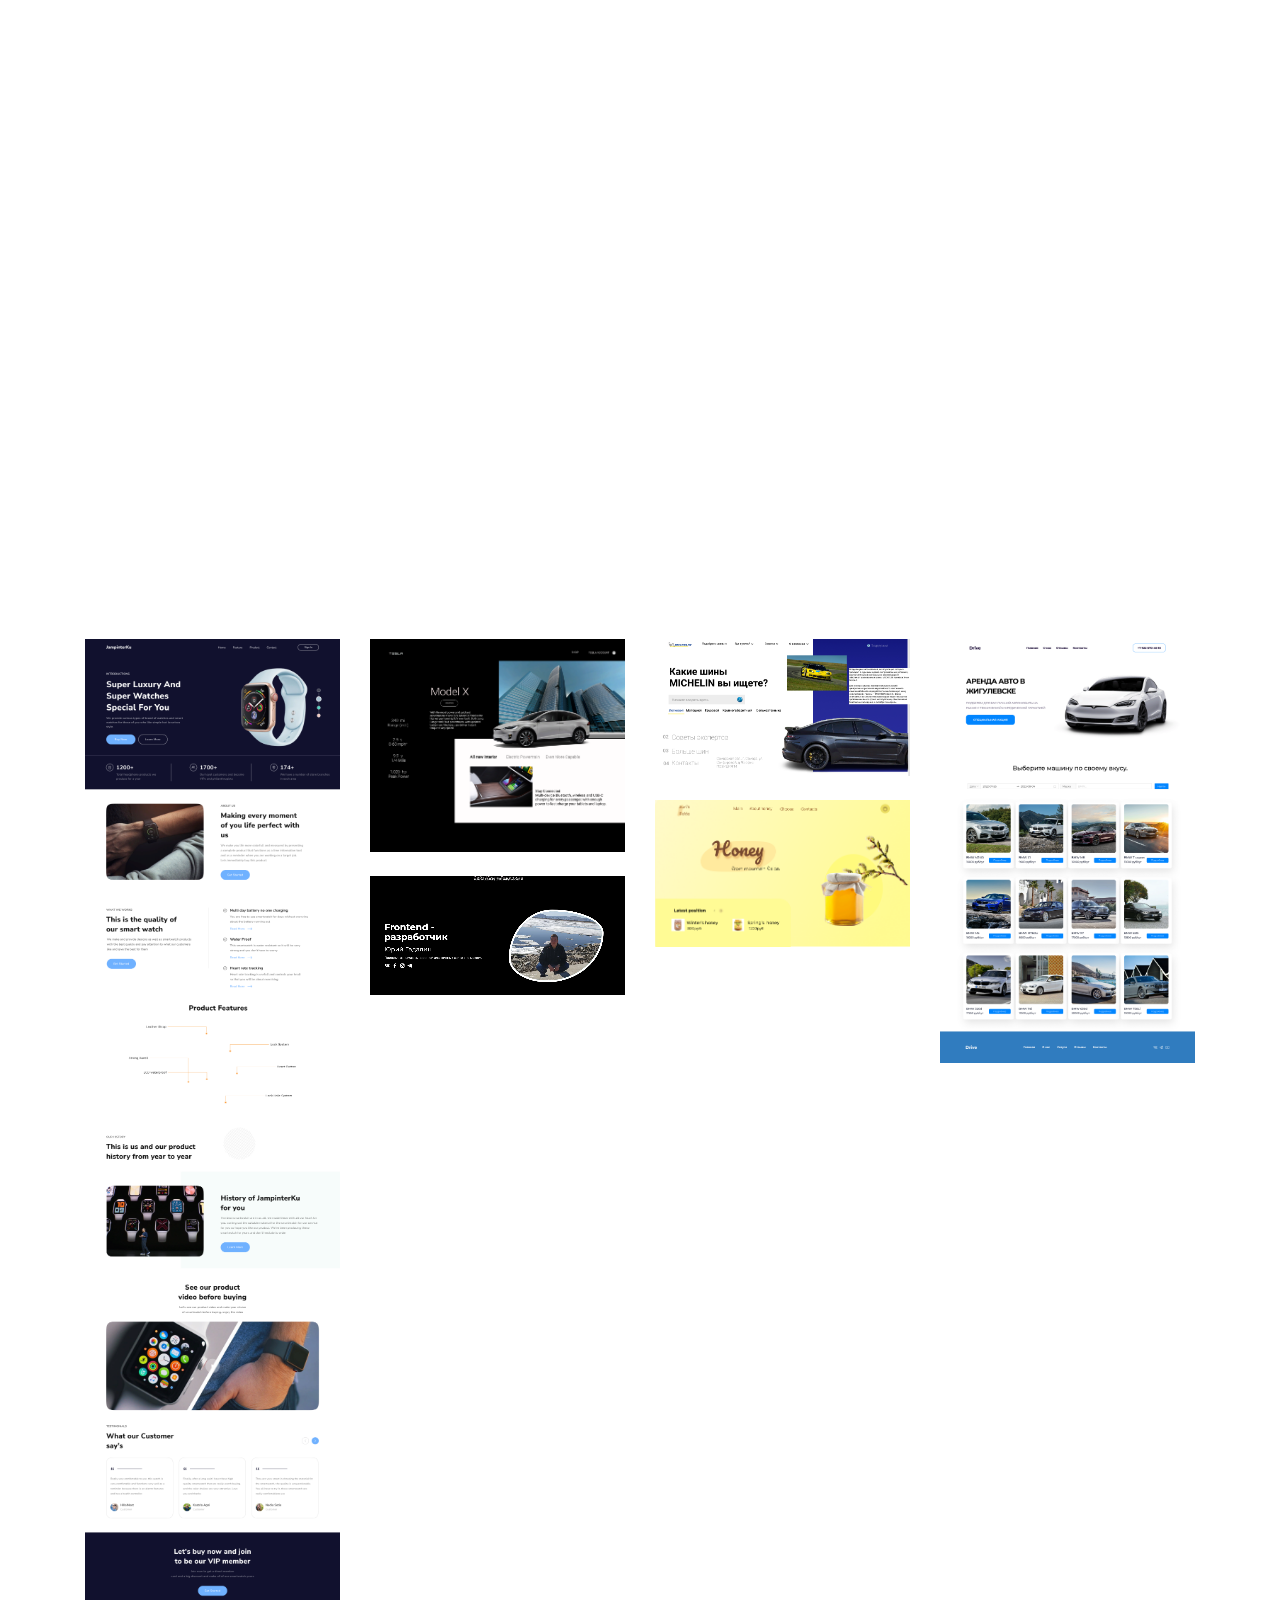
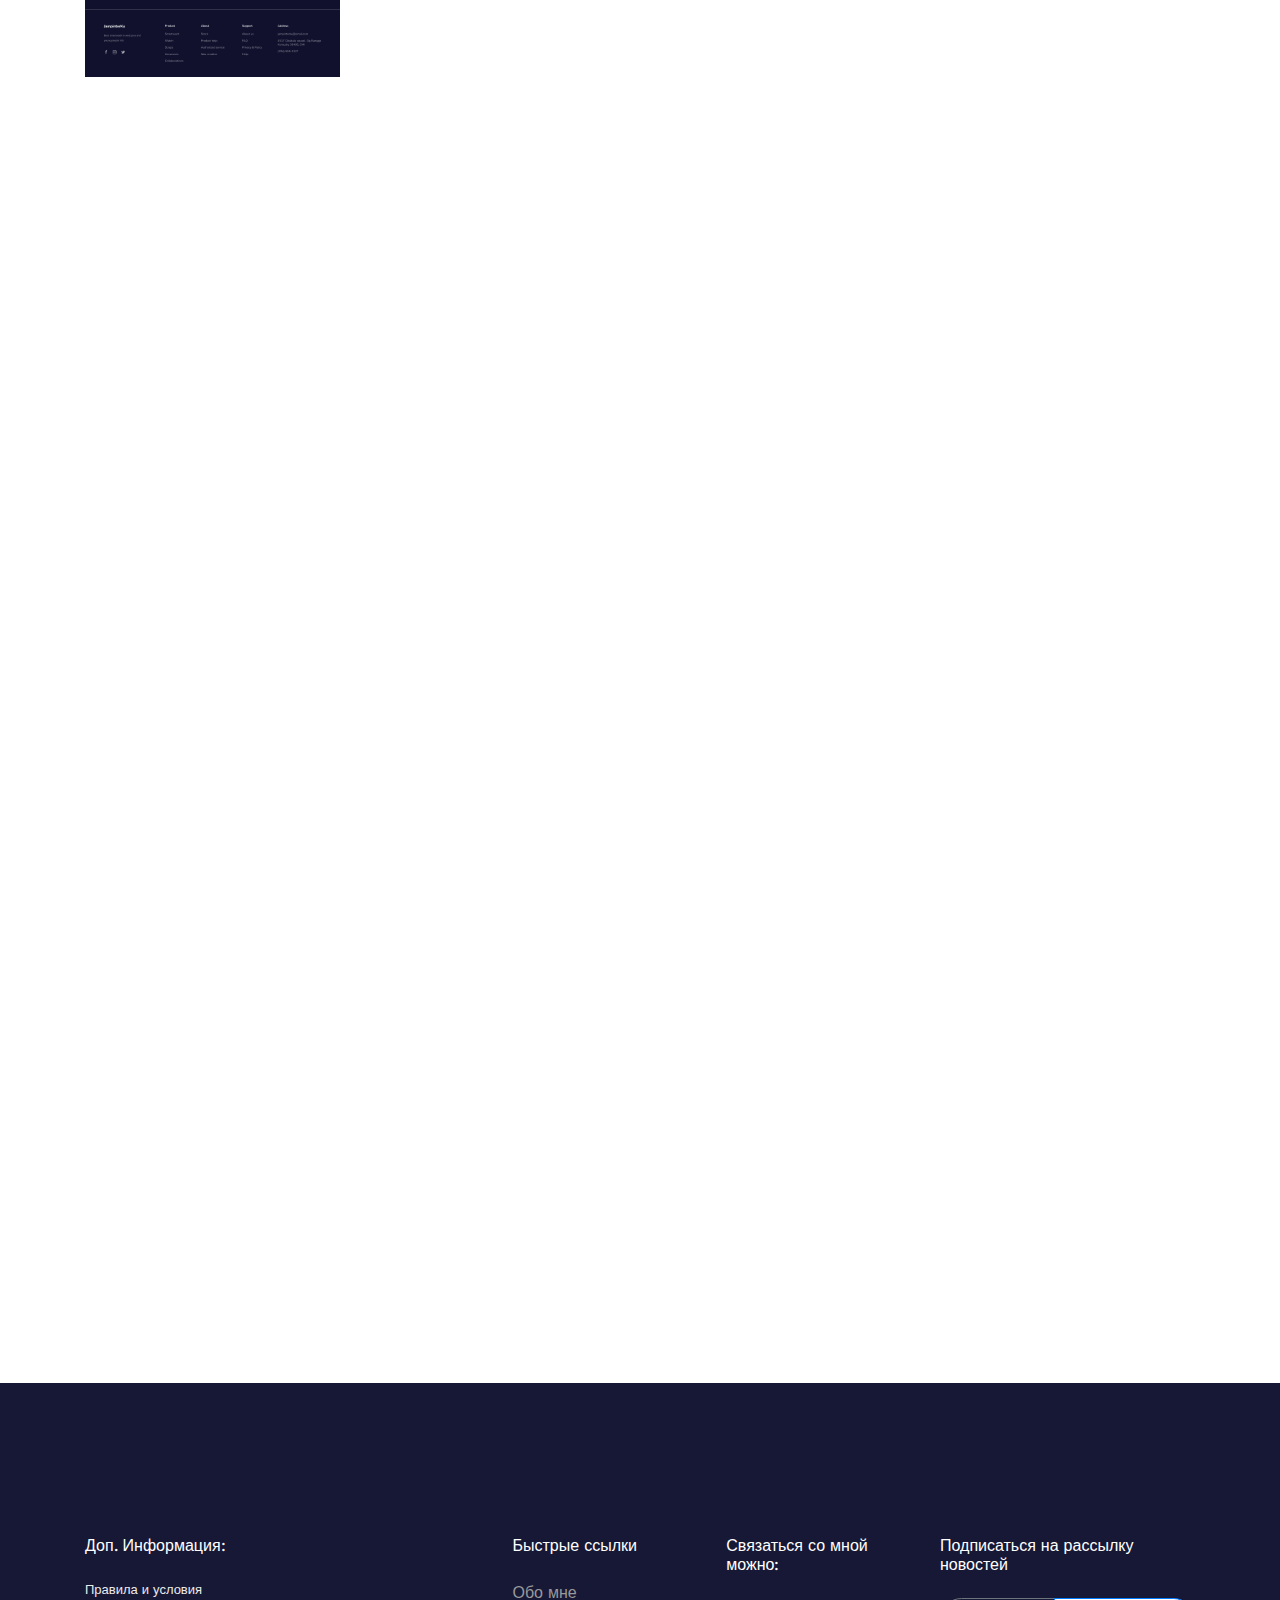
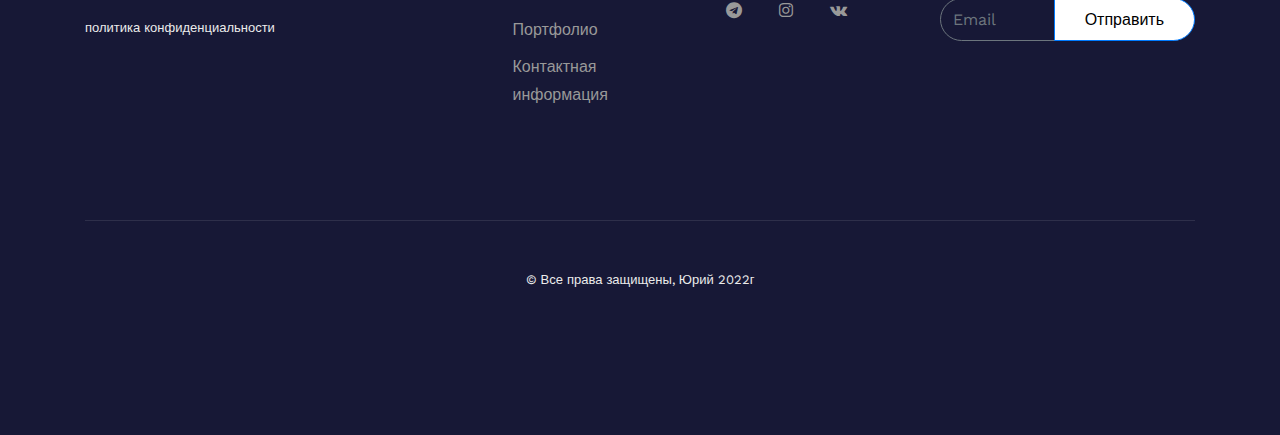
==== commit 0fbfd7b8: "Update index.html" ====
--- a/index.html
+++ b/index.html
@@ -24,7 +24,6 @@
     <link rel="stylesheet" href="css/aos.css">
 
     <link rel="stylesheet" href="css/style.css">
-    <script src="//code.jivo.ru/widget/aEYyZB65jw" async></script>
 
     
   </head>
@@ -81,7 +80,7 @@
 
           
           <div class="col-md-8 mt-lg-5 text-center">
-            <h1 class="text-uppercase mb-5" data-aos="fade-up">Привет, Я Юрий <p>frontend developer</p></h1>
+            <h1 class="text-uppercase mb-5" data-aos="fade-up">Привет, Я Юрий <p>Верстальщик сайтов</p></h1>
             
             <div data-aos="fade-up" data-aos-delay="100">
               <a href="#contact-section" class="btn smoothscroll btn-primary mr-2 mb-2">Написать</a>
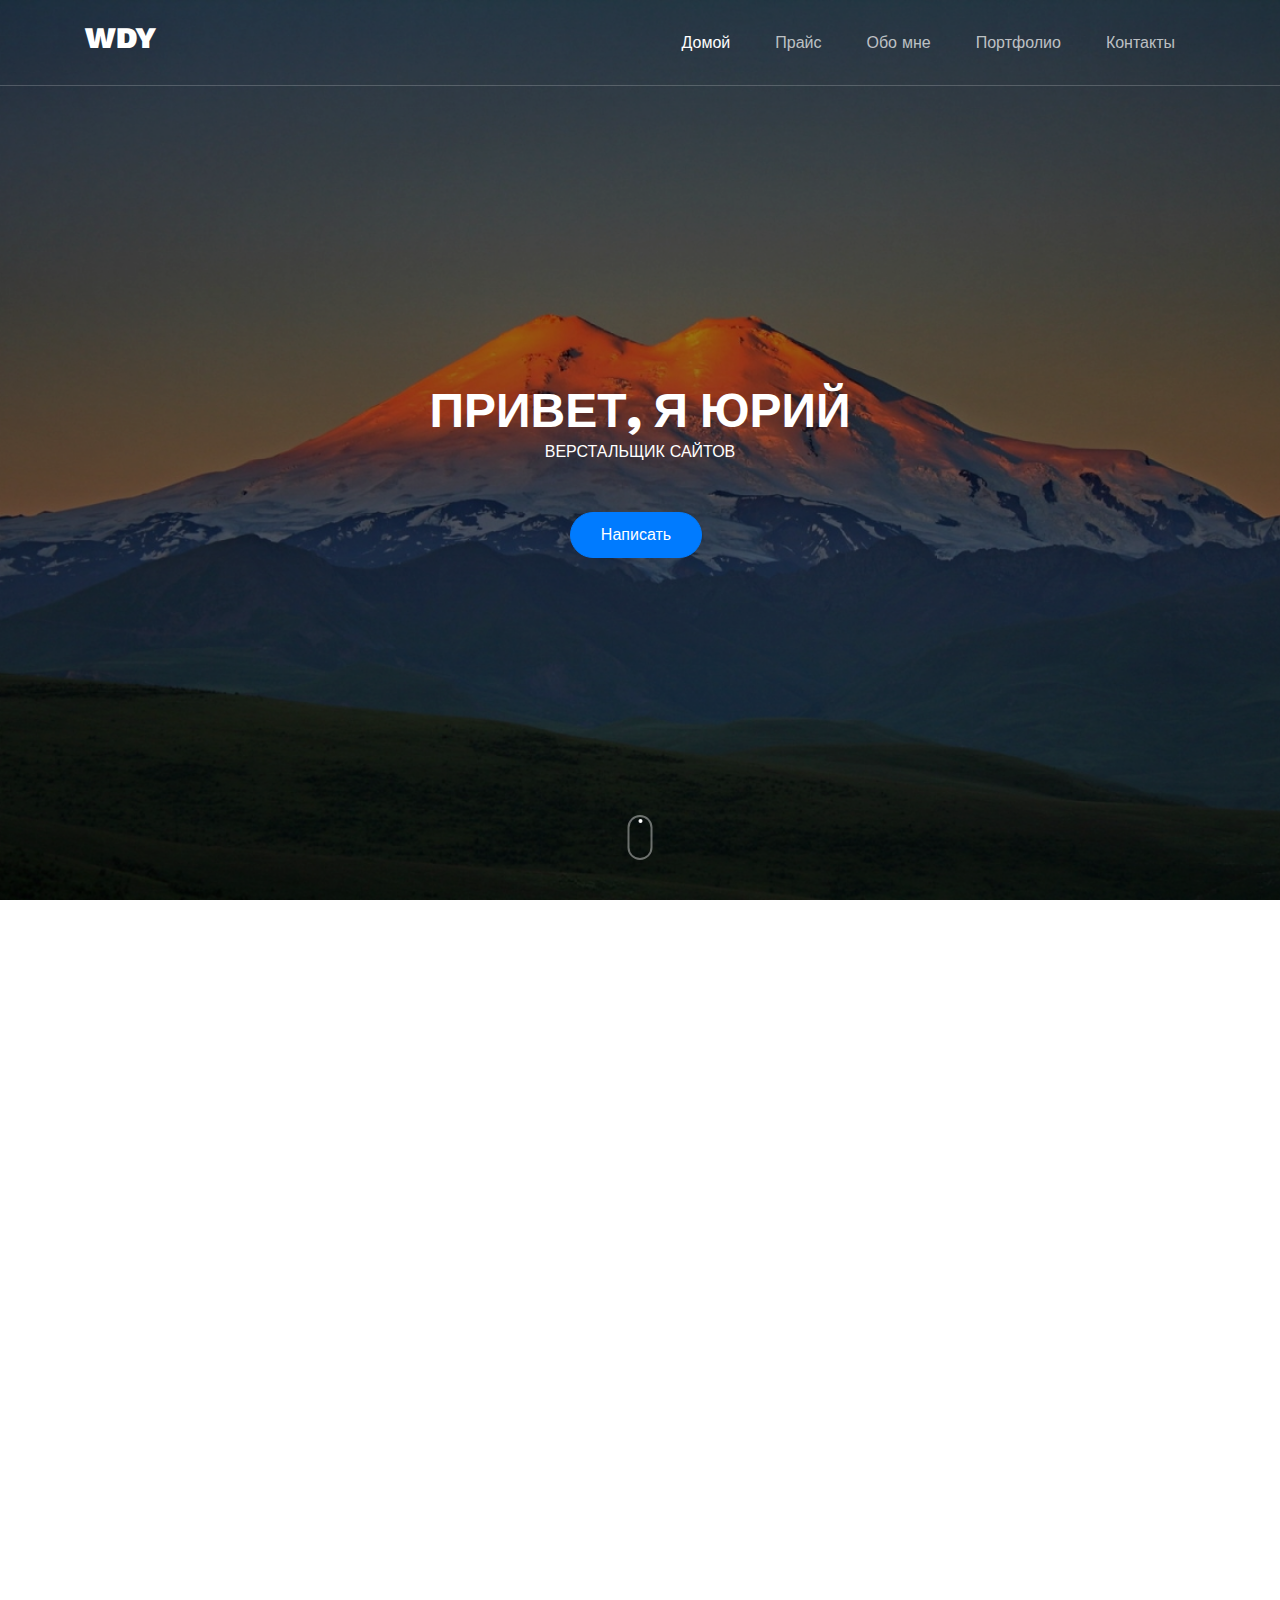
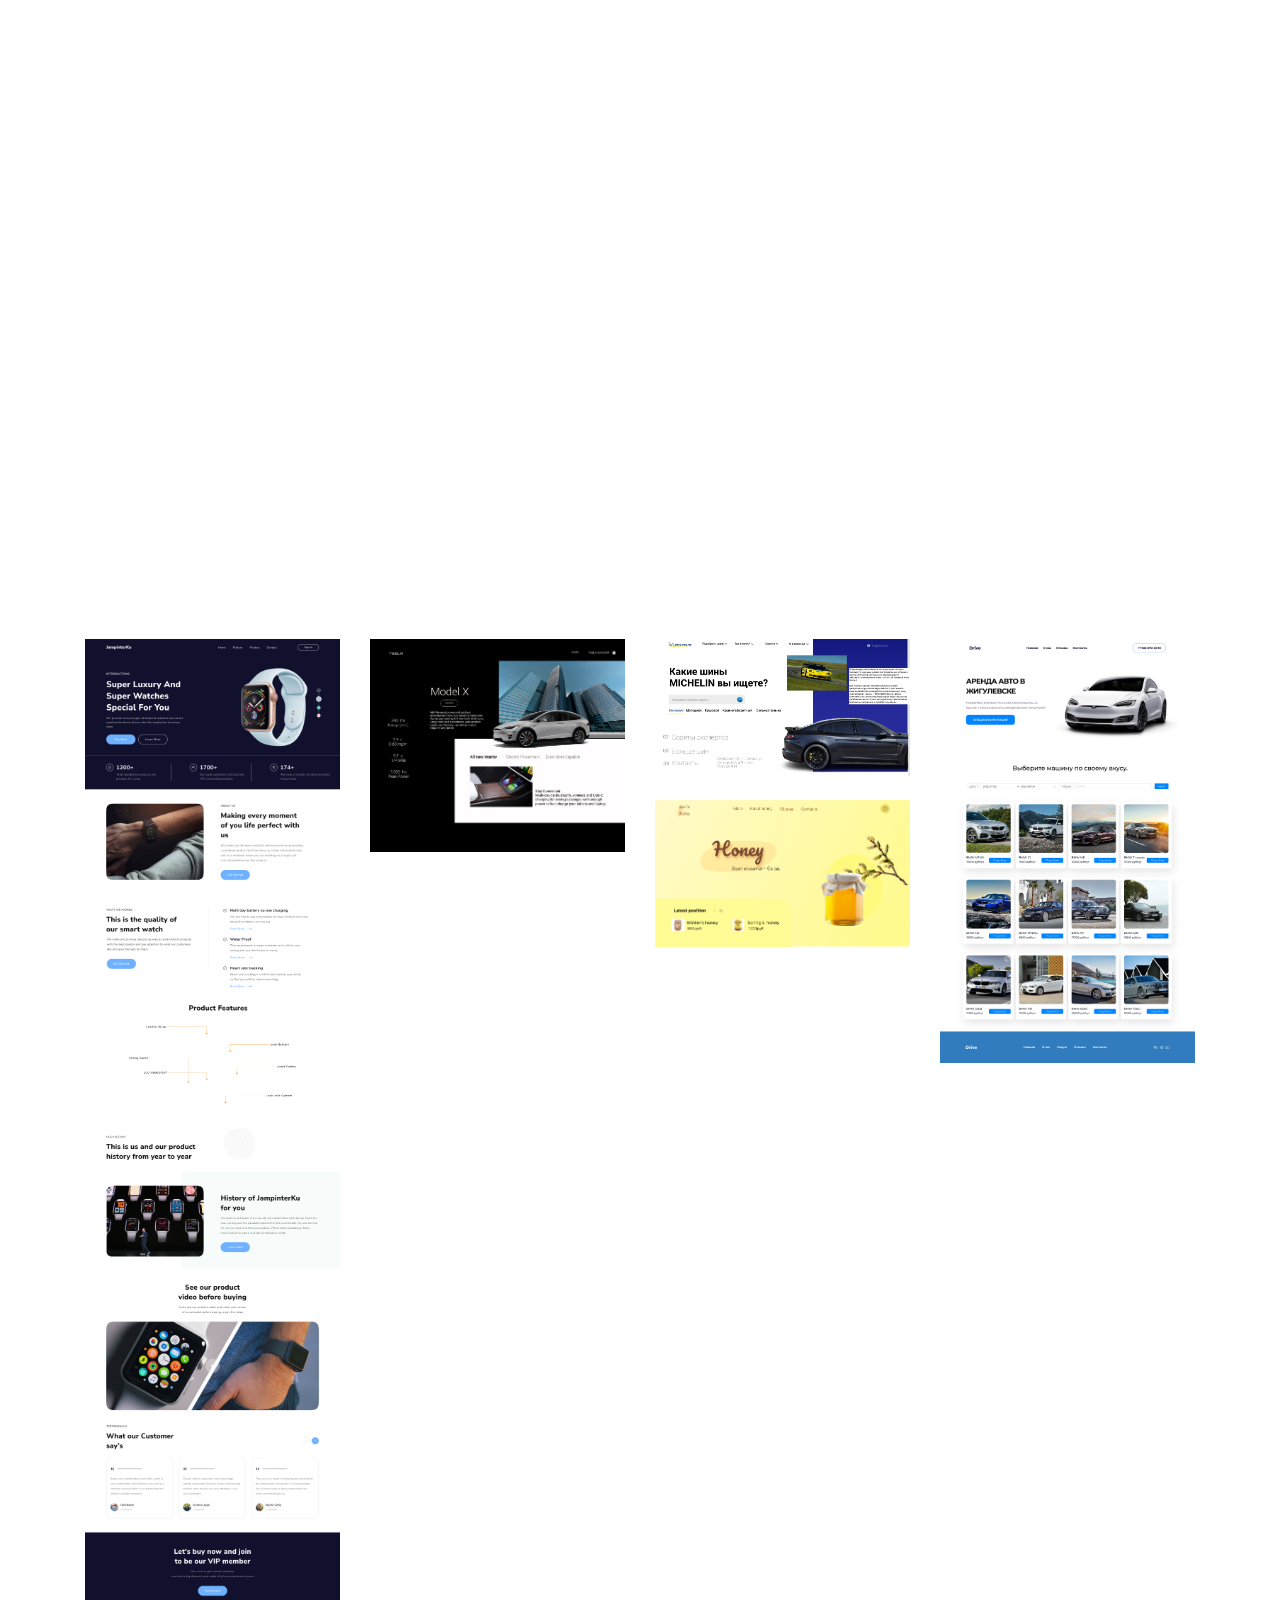
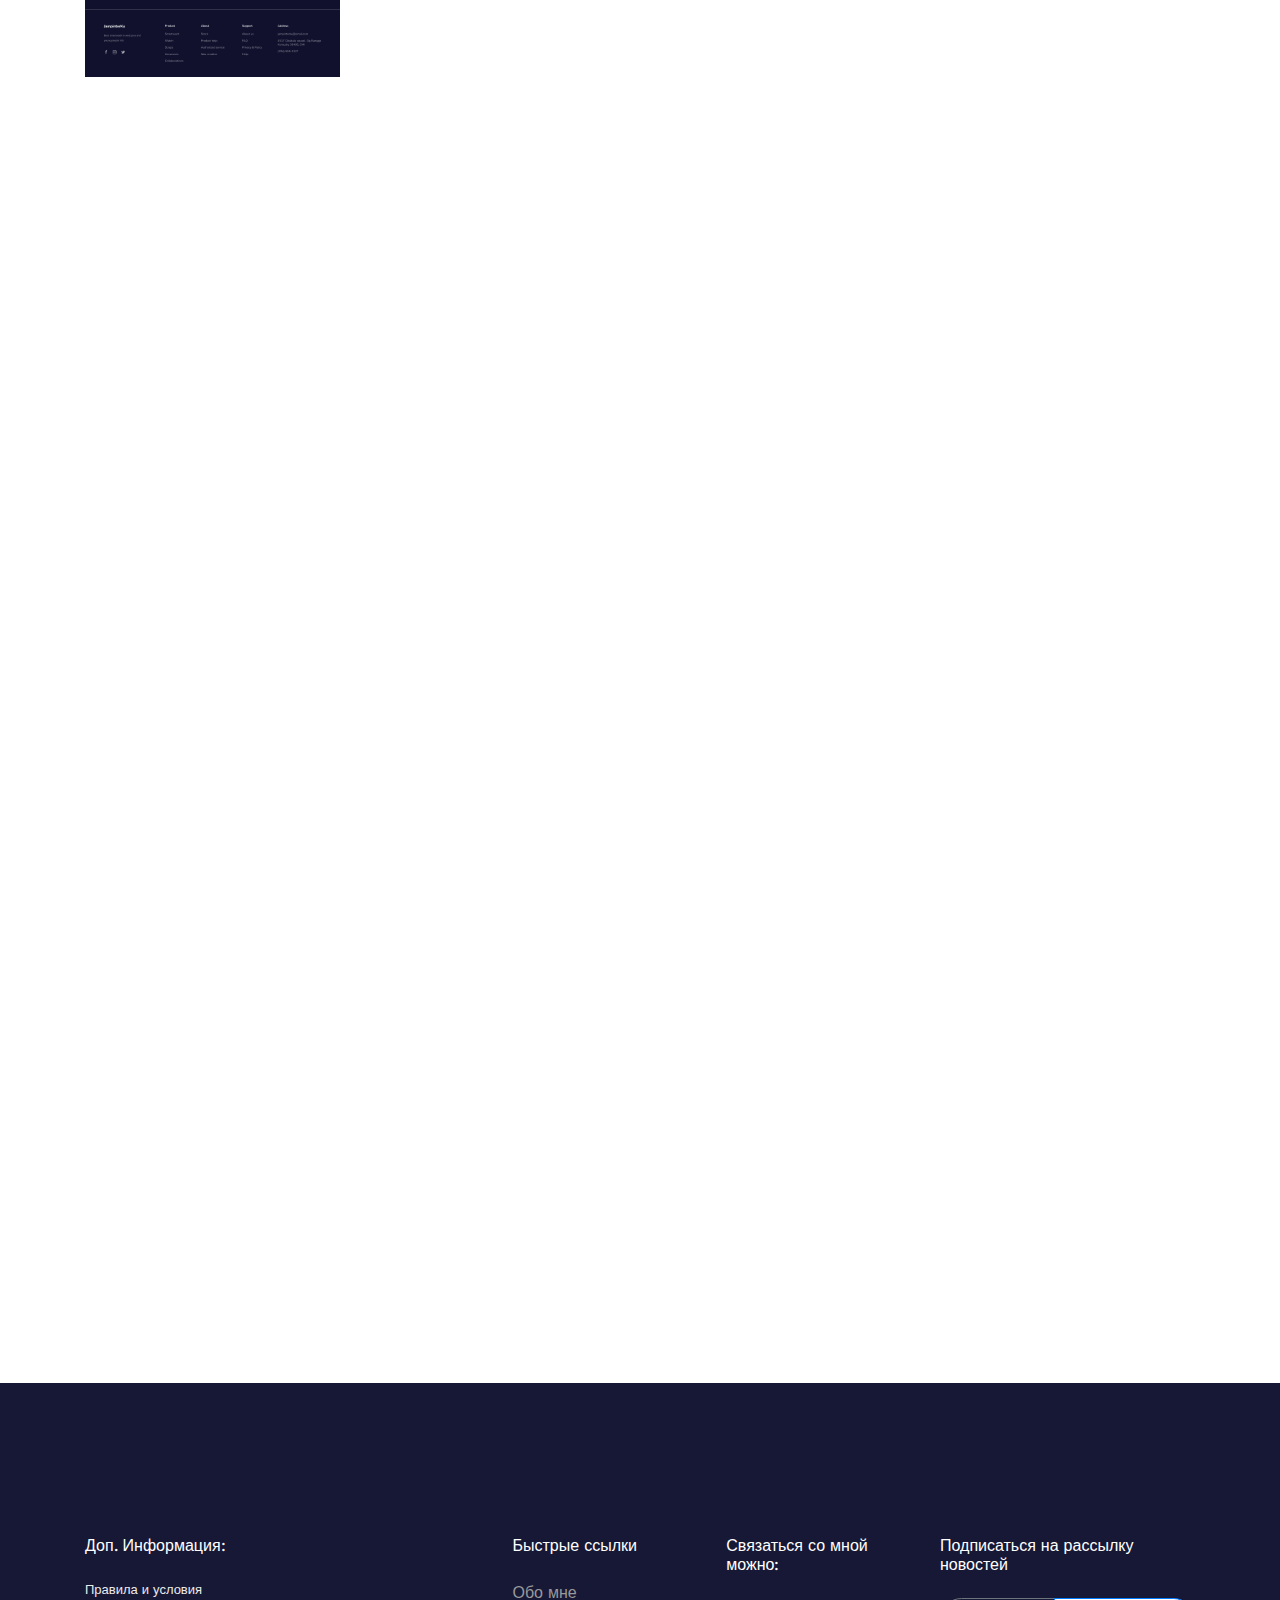
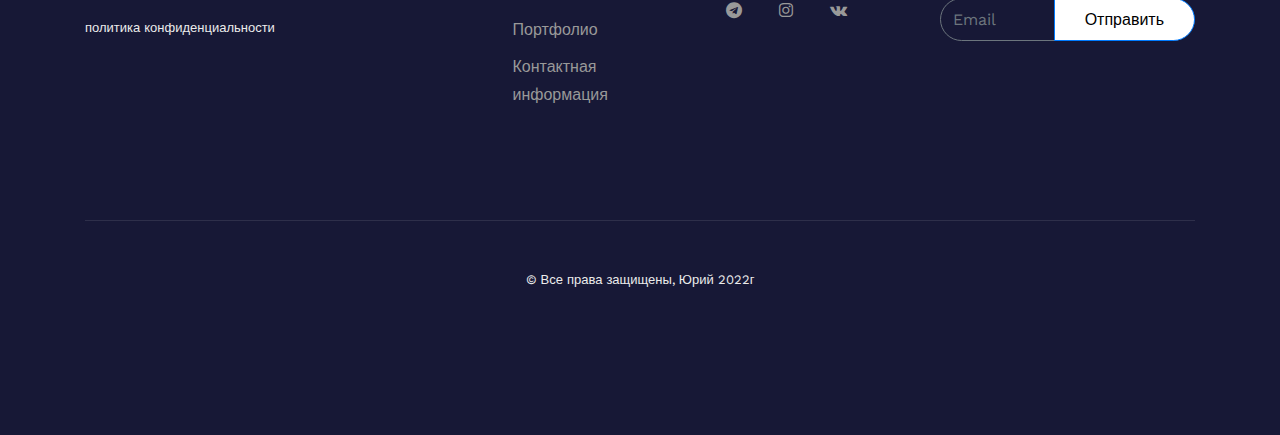
==== commit 64b63290: "Update index.html" ====
--- a/index.html
+++ b/index.html
@@ -222,13 +222,6 @@
             <a href="images/мед.jpg" class="item-wrap fancybox" data-fancybox="gallery2">
               <span class="icon-search2"></span>
               <img class="img-fluid" src="images/honey (2).png">
-            </a>
-          </div>
-
-          <div class="item web col-sm-6 col-md-4 col-lg-4 col-xl-3 mb-4">
-            <a href="Для видео/я.mp4" class="item-wrap fancybox" data-fancybox="gallery2">
-              <span class="icon-search2"></span>
-              <video class="img-fluid" src="Для видео/я.mp4">
             </a>
           </div>
 
